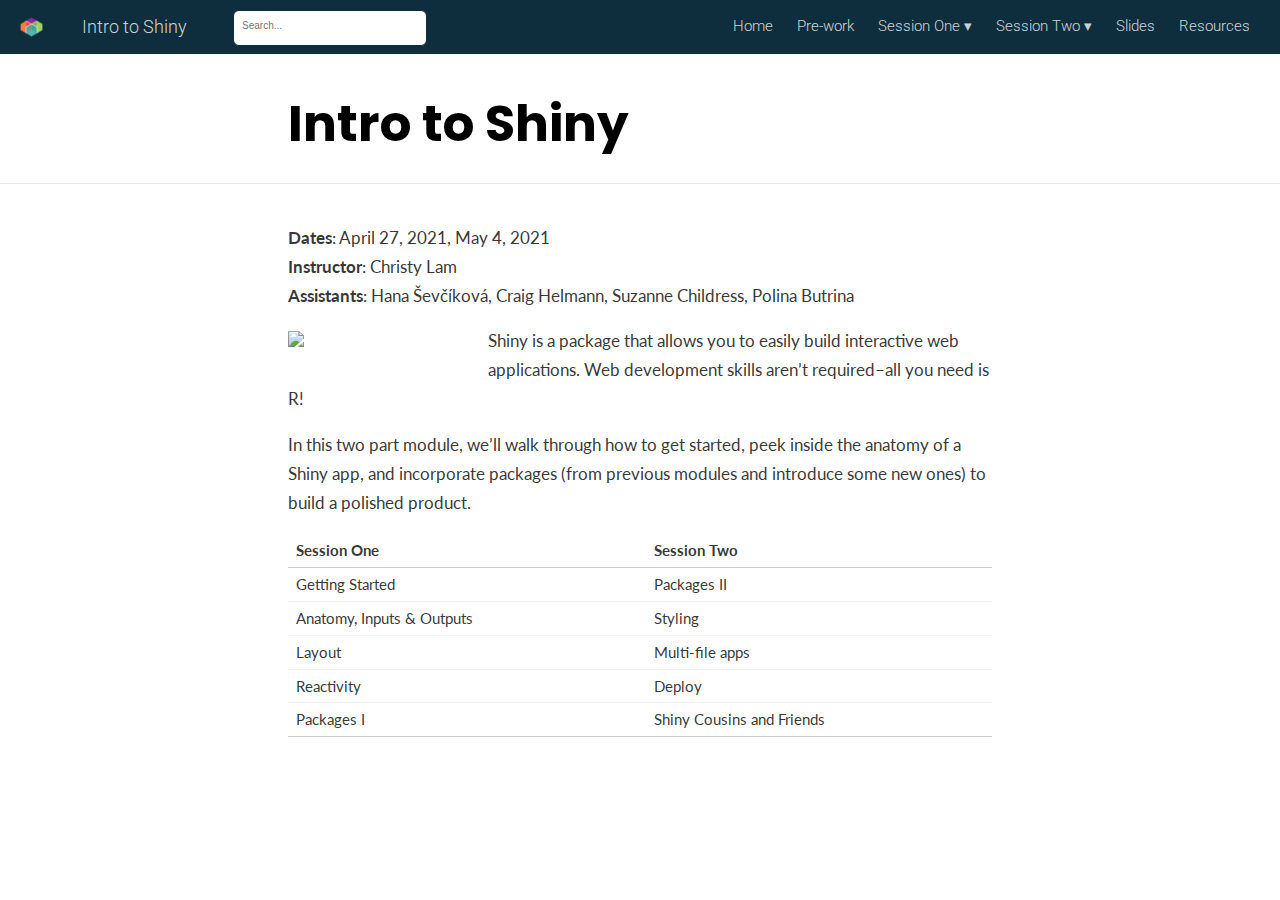
==== docs/index.html @ 7dcce90d "added multi file to navbar options" ====
<!DOCTYPE html>

<html xmlns="http://www.w3.org/1999/xhtml" lang="" xml:lang="">

<head>
  <meta charset="utf-8"/>
  <meta name="viewport" content="width=device-width, initial-scale=1"/>
  <meta http-equiv="X-UA-Compatible" content="IE=Edge,chrome=1"/>
  <meta name="generator" content="distill" />

  <style type="text/css">
  /* Hide doc at startup (prevent jankiness while JS renders/transforms) */
  body {
    visibility: hidden;
  }
  </style>

 <!--radix_placeholder_import_source-->
 <!--/radix_placeholder_import_source-->

<style type="text/css">code{white-space: pre;}</style>
<style type="text/css" data-origin="pandoc">
pre > code.sourceCode { white-space: pre; position: relative; }
pre > code.sourceCode > span { display: inline-block; line-height: 1.25; }
pre > code.sourceCode > span:empty { height: 1.2em; }
code.sourceCode > span { color: inherit; text-decoration: inherit; }
div.sourceCode { margin: 1em 0; }
pre.sourceCode { margin: 0; }
@media screen {
div.sourceCode { overflow: auto; }
}
@media print {
pre > code.sourceCode { white-space: pre-wrap; }
pre > code.sourceCode > span { text-indent: -5em; padding-left: 5em; }
}
pre.numberSource code
  { counter-reset: source-line 0; }
pre.numberSource code > span
  { position: relative; left: -4em; counter-increment: source-line; }
pre.numberSource code > span > a:first-child::before
  { content: counter(source-line);
    position: relative; left: -1em; text-align: right; vertical-align: baseline;
    border: none; display: inline-block;
    -webkit-touch-callout: none; -webkit-user-select: none;
    -khtml-user-select: none; -moz-user-select: none;
    -ms-user-select: none; user-select: none;
    padding: 0 4px; width: 4em;
    color: #aaaaaa;
  }
pre.numberSource { margin-left: 3em; border-left: 1px solid #aaaaaa;  padding-left: 4px; }
div.sourceCode
  {  background-color: #f8f8f8; }
@media screen {
pre > code.sourceCode > span > a:first-child::before { text-decoration: underline; }
}
code span.al { color: #ef2929; } /* Alert */
code span.an { color: #8f5902; font-weight: bold; font-style: italic; } /* Annotation */
code span.at { color: #c4a000; } /* Attribute */
code span.bn { color: #0000cf; } /* BaseN */
code span.cf { color: #204a87; font-weight: bold; } /* ControlFlow */
code span.ch { color: #4e9a06; } /* Char */
code span.cn { color: #000000; } /* Constant */
code span.co { color: #8f5902; font-style: italic; } /* Comment */
code span.cv { color: #8f5902; font-weight: bold; font-style: italic; } /* CommentVar */
code span.do { color: #8f5902; font-weight: bold; font-style: italic; } /* Documentation */
code span.dt { color: #204a87; } /* DataType */
code span.dv { color: #0000cf; } /* DecVal */
code span.er { color: #a40000; font-weight: bold; } /* Error */
code span.ex { } /* Extension */
code span.fl { color: #0000cf; } /* Float */
code span.fu { color: #000000; } /* Function */
code span.im { } /* Import */
code span.in { color: #8f5902; font-weight: bold; font-style: italic; } /* Information */
code span.kw { color: #204a87; font-weight: bold; } /* Keyword */
code span.op { color: #ce5c00; font-weight: bold; } /* Operator */
code span.ot { color: #8f5902; } /* Other */
code span.pp { color: #8f5902; font-style: italic; } /* Preprocessor */
code span.sc { color: #000000; } /* SpecialChar */
code span.ss { color: #4e9a06; } /* SpecialString */
code span.st { color: #4e9a06; } /* String */
code span.va { color: #000000; } /* Variable */
code span.vs { color: #4e9a06; } /* VerbatimString */
code span.wa { color: #8f5902; font-weight: bold; font-style: italic; } /* Warning */
</style>

  <!--radix_placeholder_meta_tags-->
  <title>Intro to Shiny</title>


  <link rel="icon" type="image/vnd.microsoft.icon" href="images/favicon.ico"/>


  <!--  https://developers.facebook.com/docs/sharing/webmasters#markup -->
  <meta property="og:title" content="Intro to Shiny"/>
  <meta property="og:type" content="article"/>
  <meta property="og:locale" content="en_US"/>
  <meta property="og:site_name" content="Intro to Shiny"/>

  <!--  https://dev.twitter.com/cards/types/summary -->
  <meta property="twitter:card" content="summary"/>
  <meta property="twitter:title" content="Intro to Shiny"/>

  <!--/radix_placeholder_meta_tags-->
  <!--radix_placeholder_rmarkdown_metadata-->

  <script type="text/json" id="radix-rmarkdown-metadata">
  {"type":"list","attributes":{"names":{"type":"character","attributes":{},"value":["title","output","site"]}},"value":[{"type":"character","attributes":{},"value":["Intro to Shiny"]},{"type":"list","attributes":{"names":{"type":"character","attributes":{},"value":["distill::distill_article"]}},"value":[{"type":"list","attributes":{"names":{"type":"character","attributes":{},"value":["toc"]}},"value":[{"type":"logical","attributes":{},"value":[true]}]}]},{"type":"character","attributes":{},"value":["distill::distill_website"]}]}
  </script>
  <!--/radix_placeholder_rmarkdown_metadata-->
  <!--radix_placeholder_navigation_in_header-->
  <meta name="distill:offset" content=""/>

  <script type="application/javascript">

    window.headroom_prevent_pin = false;

    window.document.addEventListener("DOMContentLoaded", function (event) {

      // initialize headroom for banner
      var header = $('header').get(0);
      var headerHeight = header.offsetHeight;
      var headroom = new Headroom(header, {
        tolerance: 5,
        onPin : function() {
          if (window.headroom_prevent_pin) {
            window.headroom_prevent_pin = false;
            headroom.unpin();
          }
        }
      });
      headroom.init();
      if(window.location.hash)
        headroom.unpin();
      $(header).addClass('headroom--transition');

      // offset scroll location for banner on hash change
      // (see: https://github.com/WickyNilliams/headroom.js/issues/38)
      window.addEventListener("hashchange", function(event) {
        window.scrollTo(0, window.pageYOffset - (headerHeight + 25));
      });

      // responsive menu
      $('.distill-site-header').each(function(i, val) {
        var topnav = $(this);
        var toggle = topnav.find('.nav-toggle');
        toggle.on('click', function() {
          topnav.toggleClass('responsive');
        });
      });

      // nav dropdowns
      $('.nav-dropbtn').click(function(e) {
        $(this).next('.nav-dropdown-content').toggleClass('nav-dropdown-active');
        $(this).parent().siblings('.nav-dropdown')
           .children('.nav-dropdown-content').removeClass('nav-dropdown-active');
      });
      $("body").click(function(e){
        $('.nav-dropdown-content').removeClass('nav-dropdown-active');
      });
      $(".nav-dropdown").click(function(e){
        e.stopPropagation();
      });
    });
  </script>

  <style type="text/css">

  /* Theme (user-documented overrideables for nav appearance) */

  .distill-site-nav {
    color: rgba(255, 255, 255, 0.8);
    background-color: #0F2E3D;
    font-size: 15px;
    font-weight: 300;
  }

  .distill-site-nav a {
    color: inherit;
    text-decoration: none;
  }

  .distill-site-nav a:hover {
    color: white;
  }

  @media print {
    .distill-site-nav {
      display: none;
    }
  }

  .distill-site-header {

  }

  .distill-site-footer {

  }


  /* Site Header */

  .distill-site-header {
    width: 100%;
    box-sizing: border-box;
    z-index: 3;
  }

  .distill-site-header .nav-left {
    display: inline-block;
    margin-left: 8px;
  }

  @media screen and (max-width: 768px) {
    .distill-site-header .nav-left {
      margin-left: 0;
    }
  }


  .distill-site-header .nav-right {
    float: right;
    margin-right: 8px;
  }

  .distill-site-header a,
  .distill-site-header .title {
    display: inline-block;
    text-align: center;
    padding: 14px 10px 14px 10px;
  }

  .distill-site-header .title {
    font-size: 18px;
    min-width: 150px;
  }

  .distill-site-header .logo {
    padding: 0;
  }

  .distill-site-header .logo img {
    display: none;
    max-height: 20px;
    width: auto;
    margin-bottom: -4px;
  }

  .distill-site-header .nav-image img {
    max-height: 18px;
    width: auto;
    display: inline-block;
    margin-bottom: -3px;
  }



  @media screen and (min-width: 1000px) {
    .distill-site-header .logo img {
      display: inline-block;
    }
    .distill-site-header .nav-left {
      margin-left: 20px;
    }
    .distill-site-header .nav-right {
      margin-right: 20px;
    }
    .distill-site-header .title {
      padding-left: 12px;
    }
  }


  .distill-site-header .nav-toggle {
    display: none;
  }

  .nav-dropdown {
    display: inline-block;
    position: relative;
  }

  .nav-dropdown .nav-dropbtn {
    border: none;
    outline: none;
    color: rgba(255, 255, 255, 0.8);
    padding: 16px 10px;
    background-color: transparent;
    font-family: inherit;
    font-size: inherit;
    font-weight: inherit;
    margin: 0;
    margin-top: 1px;
    z-index: 2;
  }

  .nav-dropdown-content {
    display: none;
    position: absolute;
    background-color: white;
    min-width: 200px;
    border: 1px solid rgba(0,0,0,0.15);
    border-radius: 4px;
    box-shadow: 0px 8px 16px 0px rgba(0,0,0,0.1);
    z-index: 1;
    margin-top: 2px;
    white-space: nowrap;
    padding-top: 4px;
    padding-bottom: 4px;
  }

  .nav-dropdown-content hr {
    margin-top: 4px;
    margin-bottom: 4px;
    border: none;
    border-bottom: 1px solid rgba(0, 0, 0, 0.1);
  }

  .nav-dropdown-active {
    display: block;
  }

  .nav-dropdown-content a, .nav-dropdown-content .nav-dropdown-header {
    color: black;
    padding: 6px 24px;
    text-decoration: none;
    display: block;
    text-align: left;
  }

  .nav-dropdown-content .nav-dropdown-header {
    display: block;
    padding: 5px 24px;
    padding-bottom: 0;
    text-transform: uppercase;
    font-size: 14px;
    color: #999999;
    white-space: nowrap;
  }

  .nav-dropdown:hover .nav-dropbtn {
    color: white;
  }

  .nav-dropdown-content a:hover {
    background-color: #ddd;
    color: black;
  }

  .nav-right .nav-dropdown-content {
    margin-left: -45%;
    right: 0;
  }

  @media screen and (max-width: 768px) {
    .distill-site-header a, .distill-site-header .nav-dropdown  {display: none;}
    .distill-site-header a.nav-toggle {
      float: right;
      display: block;
    }
    .distill-site-header .title {
      margin-left: 0;
    }
    .distill-site-header .nav-right {
      margin-right: 0;
    }
    .distill-site-header {
      overflow: hidden;
    }
    .nav-right .nav-dropdown-content {
      margin-left: 0;
    }
  }


  @media screen and (max-width: 768px) {
    .distill-site-header.responsive {position: relative; min-height: 500px; }
    .distill-site-header.responsive a.nav-toggle {
      position: absolute;
      right: 0;
      top: 0;
    }
    .distill-site-header.responsive a,
    .distill-site-header.responsive .nav-dropdown {
      display: block;
      text-align: left;
    }
    .distill-site-header.responsive .nav-left,
    .distill-site-header.responsive .nav-right {
      width: 100%;
    }
    .distill-site-header.responsive .nav-dropdown {float: none;}
    .distill-site-header.responsive .nav-dropdown-content {position: relative;}
    .distill-site-header.responsive .nav-dropdown .nav-dropbtn {
      display: block;
      width: 100%;
      text-align: left;
    }
  }

  /* Site Footer */

  .distill-site-footer {
    width: 100%;
    overflow: hidden;
    box-sizing: border-box;
    z-index: 3;
    margin-top: 30px;
    padding-top: 30px;
    padding-bottom: 30px;
    text-align: center;
  }

  /* Headroom */

  d-title {
    padding-top: 6rem;
  }

  @media print {
    d-title {
      padding-top: 4rem;
    }
  }

  .headroom {
    z-index: 1000;
    position: fixed;
    top: 0;
    left: 0;
    right: 0;
  }

  .headroom--transition {
    transition: all .4s ease-in-out;
  }

  .headroom--unpinned {
    top: -100px;
  }

  .headroom--pinned {
    top: 0;
  }

  /* adjust viewport for navbar height */
  /* helps vertically center bootstrap (non-distill) content */
  .min-vh-100 {
    min-height: calc(100vh - 100px) !important;
  }

  </style>

  <script src="site_libs/jquery-1.11.3/jquery.min.js"></script>
  <link href="site_libs/font-awesome-5.1.0/css/all.css" rel="stylesheet"/>
  <link href="site_libs/font-awesome-5.1.0/css/v4-shims.css" rel="stylesheet"/>
  <script src="site_libs/headroom-0.9.4/headroom.min.js"></script>
  <script src="site_libs/autocomplete-0.37.1/autocomplete.min.js"></script>
  <script src="site_libs/fuse-6.4.1/fuse.min.js"></script>

  <script type="application/javascript">

  function getMeta(metaName) {
    var metas = document.getElementsByTagName('meta');
    for (let i = 0; i < metas.length; i++) {
      if (metas[i].getAttribute('name') === metaName) {
        return metas[i].getAttribute('content');
      }
    }
    return '';
  }

  function offsetURL(url) {
    var offset = getMeta('distill:offset');
    return offset ? offset + '/' + url : url;
  }

  function createFuseIndex() {

    // create fuse index
    var options = {
      keys: [
        { name: 'title', weight: 20 },
        { name: 'categories', weight: 15 },
        { name: 'description', weight: 10 },
        { name: 'contents', weight: 5 },
      ],
      ignoreLocation: true,
      threshold: 0
    };
    var fuse = new window.Fuse([], options);

    // fetch the main search.json
    return fetch(offsetURL('search.json'))
      .then(function(response) {
        if (response.status == 200) {
          return response.json().then(function(json) {
            // index main articles
            json.articles.forEach(function(article) {
              fuse.add(article);
            });
            // download collections and index their articles
            return Promise.all(json.collections.map(function(collection) {
              return fetch(offsetURL(collection)).then(function(response) {
                if (response.status === 200) {
                  return response.json().then(function(articles) {
                    articles.forEach(function(article) {
                      fuse.add(article);
                    });
                  })
                } else {
                  return Promise.reject(
                    new Error('Unexpected status from search index request: ' +
                              response.status)
                  );
                }
              });
            })).then(function() {
              return fuse;
            });
          });

        } else {
          return Promise.reject(
            new Error('Unexpected status from search index request: ' +
                        response.status)
          );
        }
      });
  }

  window.document.addEventListener("DOMContentLoaded", function (event) {

    // get search element (bail if we don't have one)
    var searchEl = window.document.getElementById('distill-search');
    if (!searchEl)
      return;

    createFuseIndex()
      .then(function(fuse) {

        // make search box visible
        searchEl.classList.remove('hidden');

        // initialize autocomplete
        var options = {
          autoselect: true,
          hint: false,
          minLength: 2,
        };
        window.autocomplete(searchEl, options, [{
          source: function(query, callback) {
            const searchOptions = {
              isCaseSensitive: false,
              shouldSort: true,
              minMatchCharLength: 2,
              limit: 10,
            };
            var results = fuse.search(query, searchOptions);
            callback(results
              .map(function(result) { return result.item; })
            );
          },
          templates: {
            suggestion: function(suggestion) {
              var img = suggestion.preview && Object.keys(suggestion.preview).length > 0
                ? `<img src="${offsetURL(suggestion.preview)}"</img>`
                : '';
              var html = `
                <div class="search-item">
                  <h3>${suggestion.title}</h3>
                  <div class="search-item-description">
                    ${suggestion.description || ''}
                  </div>
                  <div class="search-item-preview">
                    ${img}
                  </div>
                </div>
              `;
              return html;
            }
          }
        }]).on('autocomplete:selected', function(event, suggestion) {
          window.location.href = offsetURL(suggestion.path);
        });
        // remove inline display style on autocompleter (we want to
        // manage responsive display via css)
        $('.algolia-autocomplete').css("display", "");
      })
      .catch(function(error) {
        console.log(error);
      });

  });

  </script>

  <style type="text/css">

  .nav-search {
    font-size: x-small;
  }

  /* Algolioa Autocomplete */

  .algolia-autocomplete {
    display: inline-block;
    margin-left: 10px;
    vertical-align: sub;
    background-color: white;
    color: black;
    padding: 6px;
    padding-top: 8px;
    padding-bottom: 0;
    border-radius: 6px;
    border: 1px #0F2E3D solid;
    width: 180px;
  }


  @media screen and (max-width: 768px) {
    .distill-site-nav .algolia-autocomplete {
      display: none;
      visibility: hidden;
    }
    .distill-site-nav.responsive .algolia-autocomplete {
      display: inline-block;
      visibility: visible;
    }
    .distill-site-nav.responsive .algolia-autocomplete .aa-dropdown-menu {
      margin-left: 0;
      width: 400px;
      max-height: 400px;
    }
  }

  .algolia-autocomplete .aa-input, .algolia-autocomplete .aa-hint {
    width: 90%;
    outline: none;
    border: none;
  }

  .algolia-autocomplete .aa-hint {
    color: #999;
  }
  .algolia-autocomplete .aa-dropdown-menu {
    width: 550px;
    max-height: 70vh;
    overflow-x: visible;
    overflow-y: scroll;
    padding: 5px;
    margin-top: 3px;
    margin-left: -150px;
    background-color: #fff;
    border-radius: 5px;
    border: 1px solid #999;
    border-top: none;
  }

  .algolia-autocomplete .aa-dropdown-menu .aa-suggestion {
    cursor: pointer;
    padding: 5px 4px;
    border-bottom: 1px solid #eee;
  }

  .algolia-autocomplete .aa-dropdown-menu .aa-suggestion:last-of-type {
    border-bottom: none;
    margin-bottom: 2px;
  }

  .algolia-autocomplete .aa-dropdown-menu .aa-suggestion .search-item {
    overflow: hidden;
    font-size: 0.8em;
    line-height: 1.4em;
  }

  .algolia-autocomplete .aa-dropdown-menu .aa-suggestion .search-item h3 {
    font-size: 1rem;
    margin-block-start: 0;
    margin-block-end: 5px;
  }

  .algolia-autocomplete .aa-dropdown-menu .aa-suggestion .search-item-description {
    display: inline-block;
    overflow: hidden;
    height: 2.8em;
    width: 80%;
    margin-right: 4%;
  }

  .algolia-autocomplete .aa-dropdown-menu .aa-suggestion .search-item-preview {
    display: inline-block;
    width: 15%;
  }

  .algolia-autocomplete .aa-dropdown-menu .aa-suggestion .search-item-preview img {
    height: 3em;
    width: auto;
    display: none;
  }

  .algolia-autocomplete .aa-dropdown-menu .aa-suggestion .search-item-preview img[src] {
    display: initial;
  }

  .algolia-autocomplete .aa-dropdown-menu .aa-suggestion.aa-cursor {
    background-color: #eee;
  }
  .algolia-autocomplete .aa-dropdown-menu .aa-suggestion em {
    font-weight: bold;
    font-style: normal;
  }

  </style>


  <!--/radix_placeholder_navigation_in_header-->
  <!--radix_placeholder_distill-->

  <style type="text/css">

  body {
    background-color: white;
  }

  .pandoc-table {
    width: 100%;
  }

  .pandoc-table>caption {
    margin-bottom: 10px;
  }

  .pandoc-table th:not([align]) {
    text-align: left;
  }

  .pagedtable-footer {
    font-size: 15px;
  }

  d-byline .byline {
    grid-template-columns: 2fr 2fr;
  }

  d-byline .byline h3 {
    margin-block-start: 1.5em;
  }

  d-byline .byline .authors-affiliations h3 {
    margin-block-start: 0.5em;
  }

  .authors-affiliations .orcid-id {
    width: 16px;
    height:16px;
    margin-left: 4px;
    margin-right: 4px;
    vertical-align: middle;
    padding-bottom: 2px;
  }

  d-title .dt-tags {
    margin-top: 1em;
    grid-column: text;
  }

  .dt-tags .dt-tag {
    text-decoration: none;
    display: inline-block;
    color: rgba(0,0,0,0.6);
    padding: 0em 0.4em;
    margin-right: 0.5em;
    margin-bottom: 0.4em;
    font-size: 70%;
    border: 1px solid rgba(0,0,0,0.2);
    border-radius: 3px;
    text-transform: uppercase;
    font-weight: 500;
  }

  d-article table.gt_table td,
  d-article table.gt_table th {
    border-bottom: none;
  }

  .html-widget {
    margin-bottom: 2.0em;
  }

  .l-screen-inset {
    padding-right: 16px;
  }

  .l-screen .caption {
    margin-left: 10px;
  }

  .shaded {
    background: rgb(247, 247, 247);
    padding-top: 20px;
    padding-bottom: 20px;
    border-top: 1px solid rgba(0, 0, 0, 0.1);
    border-bottom: 1px solid rgba(0, 0, 0, 0.1);
  }

  .shaded .html-widget {
    margin-bottom: 0;
    border: 1px solid rgba(0, 0, 0, 0.1);
  }

  .shaded .shaded-content {
    background: white;
  }

  .text-output {
    margin-top: 0;
    line-height: 1.5em;
  }

  .hidden {
    display: none !important;
  }

  d-article {
    padding-top: 2.5rem;
    padding-bottom: 30px;
  }

  d-appendix {
    padding-top: 30px;
  }

  d-article>p>img {
    width: 100%;
  }

  d-article h2 {
    margin: 1rem 0 1.5rem 0;
  }

  d-article h3 {
    margin-top: 1.5rem;
  }

  d-article iframe {
    border: 1px solid rgba(0, 0, 0, 0.1);
    margin-bottom: 2.0em;
    width: 100%;
  }

  /* Tweak code blocks */

  d-article div.sourceCode code,
  d-article pre code {
    font-family: Consolas, Monaco, 'Andale Mono', 'Ubuntu Mono', monospace;
  }

  d-article pre,
  d-article div.sourceCode,
  d-article div.sourceCode pre {
    overflow: auto;
  }

  d-article div.sourceCode {
    background-color: white;
  }

  d-article div.sourceCode pre {
    padding-left: 10px;
    font-size: 12px;
    border-left: 2px solid rgba(0,0,0,0.1);
  }

  d-article pre {
    font-size: 12px;
    color: black;
    background: none;
    margin-top: 0;
    text-align: left;
    white-space: pre;
    word-spacing: normal;
    word-break: normal;
    word-wrap: normal;
    line-height: 1.5;

    -moz-tab-size: 4;
    -o-tab-size: 4;
    tab-size: 4;

    -webkit-hyphens: none;
    -moz-hyphens: none;
    -ms-hyphens: none;
    hyphens: none;
  }

  d-article pre a {
    border-bottom: none;
  }

  d-article pre a:hover {
    border-bottom: none;
    text-decoration: underline;
  }

  d-article details {
    grid-column: text;
    margin-bottom: 0.8em;
  }

  @media(min-width: 768px) {

  d-article pre,
  d-article div.sourceCode,
  d-article div.sourceCode pre {
    overflow: visible !important;
  }

  d-article div.sourceCode pre {
    padding-left: 18px;
    font-size: 14px;
  }

  d-article pre {
    font-size: 14px;
  }

  }

  figure img.external {
    background: white;
    border: 1px solid rgba(0, 0, 0, 0.1);
    box-shadow: 0 1px 8px rgba(0, 0, 0, 0.1);
    padding: 18px;
    box-sizing: border-box;
  }

  /* CSS for d-contents */

  .d-contents {
    grid-column: text;
    color: rgba(0,0,0,0.8);
    font-size: 0.9em;
    padding-bottom: 1em;
    margin-bottom: 1em;
    padding-bottom: 0.5em;
    margin-bottom: 1em;
    padding-left: 0.25em;
    justify-self: start;
  }

  @media(min-width: 1000px) {
    .d-contents.d-contents-float {
      height: 0;
      grid-column-start: 1;
      grid-column-end: 4;
      justify-self: center;
      padding-right: 3em;
      padding-left: 2em;
    }
  }

  .d-contents nav h3 {
    font-size: 18px;
    margin-top: 0;
    margin-bottom: 1em;
  }

  .d-contents li {
    list-style-type: none
  }

  .d-contents nav > ul {
    padding-left: 0;
  }

  .d-contents ul {
    padding-left: 1em
  }

  .d-contents nav ul li {
    margin-top: 0.6em;
    margin-bottom: 0.2em;
  }

  .d-contents nav a {
    font-size: 13px;
    border-bottom: none;
    text-decoration: none
    color: rgba(0, 0, 0, 0.8);
  }

  .d-contents nav a:hover {
    text-decoration: underline solid rgba(0, 0, 0, 0.6)
  }

  .d-contents nav > ul > li > a {
    font-weight: 600;
  }

  .d-contents nav > ul > li > ul {
    font-weight: inherit;
  }

  .d-contents nav > ul > li > ul > li {
    margin-top: 0.2em;
  }


  .d-contents nav ul {
    margin-top: 0;
    margin-bottom: 0.25em;
  }

  .d-article-with-toc h2:nth-child(2) {
    margin-top: 0;
  }


  /* Figure */

  .figure {
    position: relative;
    margin-bottom: 2.5em;
    margin-top: 1.5em;
  }

  .figure img {
    width: 100%;
  }

  .figure .caption {
    color: rgba(0, 0, 0, 0.6);
    font-size: 12px;
    line-height: 1.5em;
  }

  .figure img.external {
    background: white;
    border: 1px solid rgba(0, 0, 0, 0.1);
    box-shadow: 0 1px 8px rgba(0, 0, 0, 0.1);
    padding: 18px;
    box-sizing: border-box;
  }

  .figure .caption a {
    color: rgba(0, 0, 0, 0.6);
  }

  .figure .caption b,
  .figure .caption strong, {
    font-weight: 600;
    color: rgba(0, 0, 0, 1.0);
  }

  /* Citations */

  d-article .citation {
    color: inherit;
    cursor: inherit;
  }

  div.hanging-indent{
    margin-left: 1em; text-indent: -1em;
  }

  /* Citation hover box */

  .tippy-box[data-theme~=light-border] {
    background-color: rgba(250, 250, 250, 0.95);
  }

  .tippy-content > p {
    margin-bottom: 0;
    padding: 2px;
  }


  /* Tweak 1000px media break to show more text */

  @media(min-width: 1000px) {
    .base-grid,
    distill-header,
    d-title,
    d-abstract,
    d-article,
    d-appendix,
    distill-appendix,
    d-byline,
    d-footnote-list,
    d-citation-list,
    distill-footer {
      grid-template-columns: [screen-start] 1fr [page-start kicker-start] 80px [middle-start] 50px [text-start kicker-end] 65px 65px 65px 65px 65px 65px 65px 65px [text-end gutter-start] 65px [middle-end] 65px [page-end gutter-end] 1fr [screen-end];
      grid-column-gap: 16px;
    }

    .grid {
      grid-column-gap: 16px;
    }

    d-article {
      font-size: 1.06rem;
      line-height: 1.7em;
    }
    figure .caption, .figure .caption, figure figcaption {
      font-size: 13px;
    }
  }

  @media(min-width: 1180px) {
    .base-grid,
    distill-header,
    d-title,
    d-abstract,
    d-article,
    d-appendix,
    distill-appendix,
    d-byline,
    d-footnote-list,
    d-citation-list,
    distill-footer {
      grid-template-columns: [screen-start] 1fr [page-start kicker-start] 60px [middle-start] 60px [text-start kicker-end] 60px 60px 60px 60px 60px 60px 60px 60px [text-end gutter-start] 60px [middle-end] 60px [page-end gutter-end] 1fr [screen-end];
      grid-column-gap: 32px;
    }

    .grid {
      grid-column-gap: 32px;
    }
  }


  /* Get the citation styles for the appendix (not auto-injected on render since
     we do our own rendering of the citation appendix) */

  d-appendix .citation-appendix,
  .d-appendix .citation-appendix {
    font-size: 11px;
    line-height: 15px;
    border-left: 1px solid rgba(0, 0, 0, 0.1);
    padding-left: 18px;
    border: 1px solid rgba(0,0,0,0.1);
    background: rgba(0, 0, 0, 0.02);
    padding: 10px 18px;
    border-radius: 3px;
    color: rgba(150, 150, 150, 1);
    overflow: hidden;
    margin-top: -12px;
    white-space: pre-wrap;
    word-wrap: break-word;
  }

  /* Include appendix styles here so they can be overridden */

  d-appendix {
    contain: layout style;
    font-size: 0.8em;
    line-height: 1.7em;
    margin-top: 60px;
    margin-bottom: 0;
    border-top: 1px solid rgba(0, 0, 0, 0.1);
    color: rgba(0,0,0,0.5);
    padding-top: 60px;
    padding-bottom: 48px;
  }

  d-appendix h3 {
    grid-column: page-start / text-start;
    font-size: 15px;
    font-weight: 500;
    margin-top: 1em;
    margin-bottom: 0;
    color: rgba(0,0,0,0.65);
  }

  d-appendix h3 + * {
    margin-top: 1em;
  }

  d-appendix ol {
    padding: 0 0 0 15px;
  }

  @media (min-width: 768px) {
    d-appendix ol {
      padding: 0 0 0 30px;
      margin-left: -30px;
    }
  }

  d-appendix li {
    margin-bottom: 1em;
  }

  d-appendix a {
    color: rgba(0, 0, 0, 0.6);
  }

  d-appendix > * {
    grid-column: text;
  }

  d-appendix > d-footnote-list,
  d-appendix > d-citation-list,
  d-appendix > distill-appendix {
    grid-column: screen;
  }

  /* Include footnote styles here so they can be overridden */

  d-footnote-list {
    contain: layout style;
  }

  d-footnote-list > * {
    grid-column: text;
  }

  d-footnote-list a.footnote-backlink {
    color: rgba(0,0,0,0.3);
    padding-left: 0.5em;
  }



  /* Anchor.js */

  .anchorjs-link {
    /*transition: all .25s linear; */
    text-decoration: none;
    border-bottom: none;
  }
  *:hover > .anchorjs-link {
    margin-left: -1.125em !important;
    text-decoration: none;
    border-bottom: none;
  }

  /* Social footer */

  .social_footer {
    margin-top: 30px;
    margin-bottom: 0;
    color: rgba(0,0,0,0.67);
  }

  .disqus-comments {
    margin-right: 30px;
  }

  .disqus-comment-count {
    border-bottom: 1px solid rgba(0, 0, 0, 0.4);
    cursor: pointer;
  }

  #disqus_thread {
    margin-top: 30px;
  }

  .article-sharing a {
    border-bottom: none;
    margin-right: 8px;
  }

  .article-sharing a:hover {
    border-bottom: none;
  }

  .sidebar-section.subscribe {
    font-size: 12px;
    line-height: 1.6em;
  }

  .subscribe p {
    margin-bottom: 0.5em;
  }


  .article-footer .subscribe {
    font-size: 15px;
    margin-top: 45px;
  }


  .sidebar-section.custom {
    font-size: 12px;
    line-height: 1.6em;
  }

  .custom p {
    margin-bottom: 0.5em;
  }

  /* Styles for listing layout (hide title) */
  .layout-listing d-title, .layout-listing .d-title {
    display: none;
  }

  /* Styles for posts lists (not auto-injected) */


  .posts-with-sidebar {
    padding-left: 45px;
    padding-right: 45px;
  }

  .posts-list .description h2,
  .posts-list .description p {
    font-family: -apple-system, BlinkMacSystemFont, "Segoe UI", Roboto, Oxygen, Ubuntu, Cantarell, "Fira Sans", "Droid Sans", "Helvetica Neue", Arial, sans-serif;
  }

  .posts-list .description h2 {
    font-weight: 700;
    border-bottom: none;
    padding-bottom: 0;
  }

  .posts-list h2.post-tag {
    border-bottom: 1px solid rgba(0, 0, 0, 0.2);
    padding-bottom: 12px;
  }
  .posts-list {
    margin-top: 60px;
    margin-bottom: 24px;
  }

  .posts-list .post-preview {
    text-decoration: none;
    overflow: hidden;
    display: block;
    border-bottom: 1px solid rgba(0, 0, 0, 0.1);
    padding: 24px 0;
  }

  .post-preview-last {
    border-bottom: none !important;
  }

  .posts-list .posts-list-caption {
    grid-column: screen;
    font-weight: 400;
  }

  .posts-list .post-preview h2 {
    margin: 0 0 6px 0;
    line-height: 1.2em;
    font-style: normal;
    font-size: 24px;
  }

  .posts-list .post-preview p {
    margin: 0 0 12px 0;
    line-height: 1.4em;
    font-size: 16px;
  }

  .posts-list .post-preview .thumbnail {
    box-sizing: border-box;
    margin-bottom: 24px;
    position: relative;
    max-width: 500px;
  }
  .posts-list .post-preview img {
    width: 100%;
    display: block;
  }

  .posts-list .metadata {
    font-size: 12px;
    line-height: 1.4em;
    margin-bottom: 18px;
  }

  .posts-list .metadata > * {
    display: inline-block;
  }

  .posts-list .metadata .publishedDate {
    margin-right: 2em;
  }

  .posts-list .metadata .dt-authors {
    display: block;
    margin-top: 0.3em;
    margin-right: 2em;
  }

  .posts-list .dt-tags {
    display: block;
    line-height: 1em;
  }

  .posts-list .dt-tags .dt-tag {
    display: inline-block;
    color: rgba(0,0,0,0.6);
    padding: 0.3em 0.4em;
    margin-right: 0.2em;
    margin-bottom: 0.4em;
    font-size: 60%;
    border: 1px solid rgba(0,0,0,0.2);
    border-radius: 3px;
    text-transform: uppercase;
    font-weight: 500;
  }

  .posts-list img {
    opacity: 1;
  }

  .posts-list img[data-src] {
    opacity: 0;
  }

  .posts-more {
    clear: both;
  }


  .posts-sidebar {
    font-size: 16px;
  }

  .posts-sidebar h3 {
    font-size: 16px;
    margin-top: 0;
    margin-bottom: 0.5em;
    font-weight: 400;
    text-transform: uppercase;
  }

  .sidebar-section {
    margin-bottom: 30px;
  }

  .categories ul {
    list-style-type: none;
    margin: 0;
    padding: 0;
  }

  .categories li {
    color: rgba(0, 0, 0, 0.8);
    margin-bottom: 0;
  }

  .categories li>a {
    border-bottom: none;
  }

  .categories li>a:hover {
    border-bottom: 1px solid rgba(0, 0, 0, 0.4);
  }

  .categories .active {
    font-weight: 600;
  }

  .categories .category-count {
    color: rgba(0, 0, 0, 0.4);
  }


  @media(min-width: 768px) {
    .posts-list .post-preview h2 {
      font-size: 26px;
    }
    .posts-list .post-preview .thumbnail {
      float: right;
      width: 30%;
      margin-bottom: 0;
    }
    .posts-list .post-preview .description {
      float: left;
      width: 45%;
    }
    .posts-list .post-preview .metadata {
      float: left;
      width: 20%;
      margin-top: 8px;
    }
    .posts-list .post-preview p {
      margin: 0 0 12px 0;
      line-height: 1.5em;
      font-size: 16px;
    }
    .posts-with-sidebar .posts-list {
      float: left;
      width: 75%;
    }
    .posts-with-sidebar .posts-sidebar {
      float: right;
      width: 20%;
      margin-top: 60px;
      padding-top: 24px;
      padding-bottom: 24px;
    }
  }


  /* Improve display for browsers without grid (IE/Edge <= 15) */

  .downlevel {
    line-height: 1.6em;
    font-family: -apple-system, BlinkMacSystemFont, "Segoe UI", Roboto, Oxygen, Ubuntu, Cantarell, "Fira Sans", "Droid Sans", "Helvetica Neue", Arial, sans-serif;
    margin: 0;
  }

  .downlevel .d-title {
    padding-top: 6rem;
    padding-bottom: 1.5rem;
  }

  .downlevel .d-title h1 {
    font-size: 50px;
    font-weight: 700;
    line-height: 1.1em;
    margin: 0 0 0.5rem;
  }

  .downlevel .d-title p {
    font-weight: 300;
    font-size: 1.2rem;
    line-height: 1.55em;
    margin-top: 0;
  }

  .downlevel .d-byline {
    padding-top: 0.8em;
    padding-bottom: 0.8em;
    font-size: 0.8rem;
    line-height: 1.8em;
  }

  .downlevel .section-separator {
    border: none;
    border-top: 1px solid rgba(0, 0, 0, 0.1);
  }

  .downlevel .d-article {
    font-size: 1.06rem;
    line-height: 1.7em;
    padding-top: 1rem;
    padding-bottom: 2rem;
  }


  .downlevel .d-appendix {
    padding-left: 0;
    padding-right: 0;
    max-width: none;
    font-size: 0.8em;
    line-height: 1.7em;
    margin-bottom: 0;
    color: rgba(0,0,0,0.5);
    padding-top: 40px;
    padding-bottom: 48px;
  }

  .downlevel .footnotes ol {
    padding-left: 13px;
  }

  .downlevel .base-grid,
  .downlevel .distill-header,
  .downlevel .d-title,
  .downlevel .d-abstract,
  .downlevel .d-article,
  .downlevel .d-appendix,
  .downlevel .distill-appendix,
  .downlevel .d-byline,
  .downlevel .d-footnote-list,
  .downlevel .d-citation-list,
  .downlevel .distill-footer,
  .downlevel .appendix-bottom,
  .downlevel .posts-container {
    padding-left: 40px;
    padding-right: 40px;
  }

  @media(min-width: 768px) {
    .downlevel .base-grid,
    .downlevel .distill-header,
    .downlevel .d-title,
    .downlevel .d-abstract,
    .downlevel .d-article,
    .downlevel .d-appendix,
    .downlevel .distill-appendix,
    .downlevel .d-byline,
    .downlevel .d-footnote-list,
    .downlevel .d-citation-list,
    .downlevel .distill-footer,
    .downlevel .appendix-bottom,
    .downlevel .posts-container {
    padding-left: 150px;
    padding-right: 150px;
    max-width: 900px;
  }
  }

  .downlevel pre code {
    display: block;
    border-left: 2px solid rgba(0, 0, 0, .1);
    padding: 0 0 0 20px;
    font-size: 14px;
  }

  .downlevel code, .downlevel pre {
    color: black;
    background: none;
    font-family: Consolas, Monaco, 'Andale Mono', 'Ubuntu Mono', monospace;
    text-align: left;
    white-space: pre;
    word-spacing: normal;
    word-break: normal;
    word-wrap: normal;
    line-height: 1.5;

    -moz-tab-size: 4;
    -o-tab-size: 4;
    tab-size: 4;

    -webkit-hyphens: none;
    -moz-hyphens: none;
    -ms-hyphens: none;
    hyphens: none;
  }

  .downlevel .posts-list .post-preview {
    color: inherit;
  }



  </style>

  <script type="application/javascript">

  function is_downlevel_browser() {
    if (bowser.isUnsupportedBrowser({ msie: "12", msedge: "16"},
                                   window.navigator.userAgent)) {
      return true;
    } else {
      return window.load_distill_framework === undefined;
    }
  }

  // show body when load is complete
  function on_load_complete() {

    // add anchors
    if (window.anchors) {
      window.anchors.options.placement = 'left';
      window.anchors.add('d-article > h2, d-article > h3, d-article > h4, d-article > h5');
    }


    // set body to visible
    document.body.style.visibility = 'visible';

    // force redraw for leaflet widgets
    if (window.HTMLWidgets) {
      var maps = window.HTMLWidgets.findAll(".leaflet");
      $.each(maps, function(i, el) {
        var map = this.getMap();
        map.invalidateSize();
        map.eachLayer(function(layer) {
          if (layer instanceof L.TileLayer)
            layer.redraw();
        });
      });
    }

    // trigger 'shown' so htmlwidgets resize
    $('d-article').trigger('shown');
  }

  function init_distill() {

    init_common();

    // create front matter
    var front_matter = $('<d-front-matter></d-front-matter>');
    $('#distill-front-matter').wrap(front_matter);

    // create d-title
    $('.d-title').changeElementType('d-title');

    // create d-byline
    var byline = $('<d-byline></d-byline>');
    $('.d-byline').replaceWith(byline);

    // create d-article
    var article = $('<d-article></d-article>');
    $('.d-article').wrap(article).children().unwrap();

    // move posts container into article
    $('.posts-container').appendTo($('d-article'));

    // create d-appendix
    $('.d-appendix').changeElementType('d-appendix');

    // flag indicating that we have appendix items
    var appendix = $('.appendix-bottom').children('h3').length > 0;

    // replace footnotes with <d-footnote>
    $('.footnote-ref').each(function(i, val) {
      appendix = true;
      var href = $(this).attr('href');
      var id = href.replace('#', '');
      var fn = $('#' + id);
      var fn_p = $('#' + id + '>p');
      fn_p.find('.footnote-back').remove();
      var text = fn_p.html();
      var dtfn = $('<d-footnote></d-footnote>');
      dtfn.html(text);
      $(this).replaceWith(dtfn);
    });
    // remove footnotes
    $('.footnotes').remove();

    // move refs into #references-listing
    $('#references-listing').replaceWith($('#refs'));

    $('h1.appendix, h2.appendix').each(function(i, val) {
      $(this).changeElementType('h3');
    });
    $('h3.appendix').each(function(i, val) {
      var id = $(this).attr('id');
      $('.d-contents a[href="#' + id + '"]').parent().remove();
      appendix = true;
      $(this).nextUntil($('h1, h2, h3')).addBack().appendTo($('d-appendix'));
    });

    // show d-appendix if we have appendix content
    $("d-appendix").css('display', appendix ? 'grid' : 'none');

    // localize layout chunks to just output
    $('.layout-chunk').each(function(i, val) {

      // capture layout
      var layout = $(this).attr('data-layout');

      // apply layout to markdown level block elements
      var elements = $(this).children().not('details, div.sourceCode, pre, script');
      elements.each(function(i, el) {
        var layout_div = $('<div class="' + layout + '"></div>');
        if (layout_div.hasClass('shaded')) {
          var shaded_content = $('<div class="shaded-content"></div>');
          $(this).wrap(shaded_content);
          $(this).parent().wrap(layout_div);
        } else {
          $(this).wrap(layout_div);
        }
      });


      // unwrap the layout-chunk div
      $(this).children().unwrap();
    });

    // remove code block used to force  highlighting css
    $('.distill-force-highlighting-css').parent().remove();

    // remove empty line numbers inserted by pandoc when using a
    // custom syntax highlighting theme
    $('code.sourceCode a:empty').remove();

    // load distill framework
    load_distill_framework();

    // wait for window.distillRunlevel == 4 to do post processing
    function distill_post_process() {

      if (!window.distillRunlevel || window.distillRunlevel < 4)
        return;

      // hide author/affiliations entirely if we have no authors
      var front_matter = JSON.parse($("#distill-front-matter").html());
      var have_authors = front_matter.authors && front_matter.authors.length > 0;
      if (!have_authors)
        $('d-byline').addClass('hidden');

      // article with toc class
      $('.d-contents').parent().addClass('d-article-with-toc');

      // strip links that point to #
      $('.authors-affiliations').find('a[href="#"]').removeAttr('href');

      // add orcid ids
      $('.authors-affiliations').find('.author').each(function(i, el) {
        var orcid_id = front_matter.authors[i].orcidID;
        if (orcid_id) {
          var a = $('<a></a>');
          a.attr('href', 'https://orcid.org/' + orcid_id);
          var img = $('<img></img>');
          img.addClass('orcid-id');
          img.attr('alt', 'ORCID ID');
          img.attr('src','[data-uri]');
          a.append(img);
          $(this).append(a);
        }
      });

      // hide elements of author/affiliations grid that have no value
      function hide_byline_column(caption) {
        $('d-byline').find('h3:contains("' + caption + '")').parent().css('visibility', 'hidden');
      }

      // affiliations
      var have_affiliations = false;
      for (var i = 0; i<front_matter.authors.length; ++i) {
        var author = front_matter.authors[i];
        if (author.affiliation !== "&nbsp;") {
          have_affiliations = true;
          break;
        }
      }
      if (!have_affiliations)
        $('d-byline').find('h3:contains("Affiliations")').css('visibility', 'hidden');

      // published date
      if (!front_matter.publishedDate)
        hide_byline_column("Published");

      // document object identifier
      var doi = $('d-byline').find('h3:contains("DOI")');
      var doi_p = doi.next().empty();
      if (!front_matter.doi) {
        // if we have a citation and valid citationText then link to that
        if ($('#citation').length > 0 && front_matter.citationText) {
          doi.html('Citation');
          $('<a href="#citation"></a>')
            .text(front_matter.citationText)
            .appendTo(doi_p);
        } else {
          hide_byline_column("DOI");
        }
      } else {
        $('<a></a>')
           .attr('href', "https://doi.org/" + front_matter.doi)
           .html(front_matter.doi)
           .appendTo(doi_p);
      }

       // change plural form of authors/affiliations
      if (front_matter.authors.length === 1) {
        var grid = $('.authors-affiliations');
        grid.children('h3:contains("Authors")').text('Author');
        grid.children('h3:contains("Affiliations")').text('Affiliation');
      }

      // remove d-appendix and d-footnote-list local styles
      $('d-appendix > style:first-child').remove();
      $('d-footnote-list > style:first-child').remove();

      // move appendix-bottom entries to the bottom
      $('.appendix-bottom').appendTo('d-appendix').children().unwrap();
      $('.appendix-bottom').remove();

      // hoverable references
      $('span.citation[data-cites]').each(function() {
        var refHtml = $('#ref-' + $(this).attr('data-cites')).html();
        window.tippy(this, {
          allowHTML: true,
          content: refHtml,
          maxWidth: 500,
          interactive: true,
          interactiveBorder: 10,
          theme: 'light-border',
          placement: 'bottom-start'
        });
      });

      // clear polling timer
      clearInterval(tid);

      // show body now that everything is ready
      on_load_complete();
    }

    var tid = setInterval(distill_post_process, 50);
    distill_post_process();

  }

  function init_downlevel() {

    init_common();

     // insert hr after d-title
    $('.d-title').after($('<hr class="section-separator"/>'));

    // check if we have authors
    var front_matter = JSON.parse($("#distill-front-matter").html());
    var have_authors = front_matter.authors && front_matter.authors.length > 0;

    // manage byline/border
    if (!have_authors)
      $('.d-byline').remove();
    $('.d-byline').after($('<hr class="section-separator"/>'));
    $('.d-byline a').remove();

    // remove toc
    $('.d-contents').remove();

    // move appendix elements
    $('h1.appendix, h2.appendix').each(function(i, val) {
      $(this).changeElementType('h3');
    });
    $('h3.appendix').each(function(i, val) {
      $(this).nextUntil($('h1, h2, h3')).addBack().appendTo($('.d-appendix'));
    });


    // inject headers into references and footnotes
    var refs_header = $('<h3></h3>');
    refs_header.text('References');
    $('#refs').prepend(refs_header);

    var footnotes_header = $('<h3></h3');
    footnotes_header.text('Footnotes');
    $('.footnotes').children('hr').first().replaceWith(footnotes_header);

    // move appendix-bottom entries to the bottom
    $('.appendix-bottom').appendTo('.d-appendix').children().unwrap();
    $('.appendix-bottom').remove();

    // remove appendix if it's empty
    if ($('.d-appendix').children().length === 0)
      $('.d-appendix').remove();

    // prepend separator above appendix
    $('.d-appendix').before($('<hr class="section-separator" style="clear: both"/>'));

    // trim code
    $('pre>code').each(function(i, val) {
      $(this).html($.trim($(this).html()));
    });

    // move posts-container right before article
    $('.posts-container').insertBefore($('.d-article'));

    $('body').addClass('downlevel');

    on_load_complete();
  }


  function init_common() {

    // jquery plugin to change element types
    (function($) {
      $.fn.changeElementType = function(newType) {
        var attrs = {};

        $.each(this[0].attributes, function(idx, attr) {
          attrs[attr.nodeName] = attr.nodeValue;
        });

        this.replaceWith(function() {
          return $("<" + newType + "/>", attrs).append($(this).contents());
        });
      };
    })(jQuery);

    // prevent underline for linked images
    $('a > img').parent().css({'border-bottom' : 'none'});

    // mark non-body figures created by knitr chunks as 100% width
    $('.layout-chunk').each(function(i, val) {
      var figures = $(this).find('img, .html-widget');
      if ($(this).attr('data-layout') !== "l-body") {
        figures.css('width', '100%');
      } else {
        figures.css('max-width', '100%');
        figures.filter("[width]").each(function(i, val) {
          var fig = $(this);
          fig.css('width', fig.attr('width') + 'px');
        });

      }
    });

    // auto-append index.html to post-preview links in file: protocol
    // and in rstudio ide preview
    $('.post-preview').each(function(i, val) {
      if (window.location.protocol === "file:")
        $(this).attr('href', $(this).attr('href') + "index.html");
    });

    // get rid of index.html references in header
    if (window.location.protocol !== "file:") {
      $('.distill-site-header a[href]').each(function(i,val) {
        $(this).attr('href', $(this).attr('href').replace("index.html", "./"));
      });
    }

    // add class to pandoc style tables
    $('tr.header').parent('thead').parent('table').addClass('pandoc-table');
    $('.kable-table').children('table').addClass('pandoc-table');

    // add figcaption style to table captions
    $('caption').parent('table').addClass("figcaption");

    // initialize posts list
    if (window.init_posts_list)
      window.init_posts_list();

    // implmement disqus comment link
    $('.disqus-comment-count').click(function() {
      window.headroom_prevent_pin = true;
      $('#disqus_thread').toggleClass('hidden');
      if (!$('#disqus_thread').hasClass('hidden')) {
        var offset = $(this).offset();
        $(window).resize();
        $('html, body').animate({
          scrollTop: offset.top - 35
        });
      }
    });
  }

  document.addEventListener('DOMContentLoaded', function() {
    if (is_downlevel_browser())
      init_downlevel();
    else
      window.addEventListener('WebComponentsReady', init_distill);
  });

  </script>

  <style type="text/css">
  /* base variables */

  /* Edit the CSS properties in this file to create a custom
     Distill theme. Only edit values in the right column
     for each row; values shown are the CSS defaults.
     To return any property to the default,
     you may set its value to: unset
     All rows must end with a semi-colon.                      */

  /* Optional: embed custom fonts here with `@import`          */
  /* This must remain at the top of this file.                 */



  html {
    /*-- Main font sizes --*/
    --title-size:      50px;
    --body-size:       1.06rem;
    --code-size:       14px;
    --aside-size:      12px;
    --fig-cap-size:    13px;
    /*-- Main font colors --*/
    --title-color:     #000000;
    --header-color:    rgba(0, 0, 0, 0.8);
    --body-color:      rgba(0, 0, 0, 0.8);
    --aside-color:     rgba(0, 0, 0, 0.6);
    --fig-cap-color:   rgba(0, 0, 0, 0.6);
    /*-- Specify custom fonts ~~~ must be imported above   --*/
    --heading-font:    sans-serif;
    --mono-font:       monospace;
    --body-font:       sans-serif;
    --navbar-font:     sans-serif;  /* websites + blogs only */
  }

  /*-- ARTICLE METADATA --*/
  d-byline {
    --heading-size:    0.6rem;
    --heading-color:   rgba(0, 0, 0, 0.5);
    --body-size:       0.8rem;
    --body-color:      rgba(0, 0, 0, 0.8);
  }

  /*-- ARTICLE TABLE OF CONTENTS --*/
  .d-contents {
    --heading-size:    18px;
    --contents-size:   13px;
  }

  /*-- ARTICLE APPENDIX --*/
  d-appendix {
    --heading-size:    15px;
    --heading-color:   rgba(0, 0, 0, 0.65);
    --text-size:       0.8em;
    --text-color:      rgba(0, 0, 0, 0.5);
  }

  /*-- WEBSITE HEADER + FOOTER --*/
  /* These properties only apply to Distill sites and blogs  */

  .distill-site-header {
    --title-size:       18px;
    --text-color:       rgba(255, 255, 255, 0.8);
    --text-size:        15px;
    --hover-color:      white;
    --bkgd-color:       #0F2E3D;
  }

  .distill-site-footer {
    --text-color:       rgba(255, 255, 255, 0.8);
    --text-size:        15px;
    --hover-color:      white;
    --bkgd-color:       #0F2E3D;
  }

  /*-- Additional custom styles --*/
  /* Add any additional CSS rules below                      */
  </style>
  <style type="text/css">
  /* base variables */

  /* Edit the CSS properties in this file to create a custom
     Distill theme. Only edit values in the right column
     for each row; values shown are the CSS defaults.
     To return any property to the default,
     you may set its value to: unset
     All rows must end with a semi-colon.                      */

  /* Optional: embed custom fonts here with `@import`          */
  /* This must remain at the top of this file.                 */
  @import url('https://fonts.googleapis.com/css2?family=Roboto:wght@300&display=swap');
  @import url('https://fonts.googleapis.com/css2?family=Open+Sans:wght@400&display=swap');
  @import url('https://fonts.googleapis.com/css2?family=Poppins:wght@600&display=swap');
  @import url('https://fonts.googleapis.com/css2?family=Inconsolata&display=swap');
  @import url('https://fonts.googleapis.com/css2?family=Barlow:wght@400&display=swap');
  @import url('https://fonts.googleapis.com/css2?family=Lato:wght@400&display=swap');


  html {
    /*-- Main font sizes --*/
    --title-size:      50px;
    --body-size:       1.06rem;
    --code-size:       14px;
    --aside-size:      12px;
    --fig-cap-size:    13px;
    /*-- Main font colors --*/
    --title-color:     #000000;
    --header-color:    rgba(0, 0, 0, 0.8);
    --body-color:      rgba(0, 0, 0, 0.8);
    --aside-color:     rgba(0, 0, 0, 0.6);
    --fig-cap-color:   rgba(0, 0, 0, 0.6);
    /*-- Specify custom fonts ~~~ must be imported above   --*/
    --heading-font:    "Poppins", serif;
    --mono-font:       "Inconsolata", monospace;
    --body-font:       "Lato", sans-serif;
    --navbar-font:     "Roboto", sans-serif;  /* websites + blogs only */
  }

  /*-- ARTICLE METADATA --*/
  d-byline {
    --heading-size:    0.6rem;
    --heading-color:   rgba(0, 0, 0, 0.5);
    --body-size:       0.8rem;
    --body-color:      rgba(0, 0, 0, 0.8);
  }

  /*-- ARTICLE TABLE OF CONTENTS --*/
  .d-contents {
    --heading-size:    18px;
    --contents-size:   13px;
  }

  /*-- ARTICLE APPENDIX --*/
  d-appendix {
    --heading-size:    15px;
    --heading-color:   rgba(0, 0, 0, 0.65);
    --text-size:       0.8em;
    --text-color:      rgba(0, 0, 0, 0.5);
  }

  /*-- WEBSITE HEADER + FOOTER --*/
  /* These properties only apply to Distill sites and blogs  */

  .distill-site-header {
    --title-size:       18px;
    --text-color:       rgba(255, 255, 255, 0.8);
    --text-size:        15px;
    --hover-color:      white;
    --bkgd-color:       #0F2E3D;
  }

  .distill-site-footer {
    --text-color:       rgba(255, 255, 255, 0.8);
    --text-size:        15px;
    --hover-color:      white;
    --bkgd-color:       #0F2E3D;
  }

  /*-- Additional custom styles --*/
  /* Add any additional CSS rules below                      */

  .intro-logo {
    width: 25%;
    float: left;
    padding-right: 1.5rem;
  }

  .intro-logo img,
  .adjacent-image img {
    width: 100%;
  }

  .adjacent-image {
    display: flex;
    justify-content: space-between;
  }

  .image-left {
    padding-right: 1.5rem;
  }</style>
  <style type="text/css">
  /* base style */

  /* FONT FAMILIES */

  :root {
    --heading-default: -apple-system, BlinkMacSystemFont, "Segoe UI", Roboto, Oxygen, Ubuntu, Cantarell, "Fira Sans", "Droid Sans", "Helvetica Neue", Arial, sans-serif;
    --mono-default: Consolas, Monaco, 'Andale Mono', 'Ubuntu Mono', monospace;
    --body-default: -apple-system, BlinkMacSystemFont, "Segoe UI", Roboto, Oxygen, Ubuntu, Cantarell, "Fira Sans", "Droid Sans", "Helvetica Neue", Arial, sans-serif;
  }

  body,
  .posts-list .post-preview p,
  .posts-list .description p {
    font-family: var(--body-font), var(--body-default);
  }

  h1, h2, h3, h4, h5, h6,
  .posts-list .post-preview h2,
  .posts-list .description h2 {
    font-family: var(--heading-font), var(--heading-default);
  }

  d-article div.sourceCode code,
  d-article pre code {
    font-family: var(--mono-font), var(--mono-default);
  }


  /*-- TITLE --*/
  d-title h1,
  .posts-list > h1 {
    color: var(--title-color, black);
  }

  d-title h1 {
    font-size: var(--title-size, 50px);
  }

  /*-- HEADERS --*/
  d-article h1,
  d-article h2,
  d-article h3,
  d-article h4,
  d-article h5,
  d-article h6 {
    color: var(--header-color, rgba(0, 0, 0, 0.8));
  }

  /*-- BODY --*/
  d-article > p,  /* only text inside of <p> tags */
  d-article > ul, /* lists */
  d-article > ol {
    color: var(--body-color, rgba(0, 0, 0, 0.8));
    font-size: var(--body-size, 1.06rem);
  }


  /*-- CODE --*/
  d-article div.sourceCode code,
  d-article pre code {
    font-size: var(--code-size, 14px);
  }

  /*-- ASIDE --*/
  d-article aside {
    font-size: var(--aside-size, 12px);
    color: var(--aside-color, rgba(0, 0, 0, 0.6));
  }

  /*-- FIGURE CAPTIONS --*/
  figure .caption,
  figure figcaption,
  .figure .caption {
    font-size: var(--fig-cap-size, 13px);
    color: var(--fig-cap-color, rgba(0, 0, 0, 0.6));
  }

  /*-- METADATA --*/
  d-byline h3 {
    font-size: var(--heading-size, 0.6rem);
    color: var(--heading-color, rgba(0, 0, 0, 0.5));
  }

  d-byline {
    font-size: var(--body-size, 0.8rem);
    color: var(--body-color, rgba(0, 0, 0, 0.8));
  }

  d-byline a,
  d-article d-byline a {
    color: var(--body-color, rgba(0, 0, 0, 0.8));
  }

  /*-- TABLE OF CONTENTS --*/
  .d-contents nav h3 {
    font-size: var(--heading-size, 18px);
  }

  .d-contents nav a {
    font-size: var(--contents-size, 13px);
  }

  /*-- APPENDIX --*/
  d-appendix h3 {
    font-size: var(--heading-size, 15px);
    color: var(--heading-color, rgba(0, 0, 0, 0.65));
  }

  d-appendix {
    font-size: var(--text-size, 0.8em);
    color: var(--text-color, rgba(0, 0, 0, 0.5));
  }

  d-appendix d-footnote-list a.footnote-backlink {
    color: var(--text-color, rgba(0, 0, 0, 0.5));
  }

  /*-- WEBSITE HEADER + FOOTER --*/
  .distill-site-header .title {
    font-size: var(--title-size, 18px);
    font-family: var(--navbar-font), var(--heading-default);
  }

  .distill-site-header a,
  .nav-dropdown .nav-dropbtn {
    font-family: var(--navbar-font), var(--heading-default);
  }

  .nav-dropdown .nav-dropbtn {
    color: var(--text-color, rgba(255, 255, 255, 0.8));
    font-size: var(--text-size, 15px);
  }

  .distill-site-header a:hover,
  .nav-dropdown:hover .nav-dropbtn {
    color: var(--hover-color, white);
  }

  .distill-site-header {
    font-size: var(--text-size, 15px);
    color: var(--text-color, rgba(255, 255, 255, 0.8));
    background-color: var(--bkgd-color, #0F2E3D);
  }

  .distill-site-footer {
    font-size: var(--text-size, 15px);
    color: var(--text-color, rgba(255, 255, 255, 0.8));
    background-color: var(--bkgd-color, #0F2E3D);
  }

  .distill-site-footer a:hover {
    color: var(--hover-color, white);
  }</style>
  <!--/radix_placeholder_distill-->
  <script src="site_libs/header-attrs-2.6.6/header-attrs.js"></script>
  <script src="site_libs/popper-2.6.0/popper.min.js"></script>
  <link href="site_libs/tippy-6.2.7/tippy.css" rel="stylesheet" />
  <link href="site_libs/tippy-6.2.7/tippy-light-border.css" rel="stylesheet" />
  <script src="site_libs/tippy-6.2.7/tippy.umd.min.js"></script>
  <script src="site_libs/anchor-4.2.2/anchor.min.js"></script>
  <script src="site_libs/bowser-1.9.3/bowser.min.js"></script>
  <script src="site_libs/webcomponents-2.0.0/webcomponents.js"></script>
  <script src="site_libs/distill-2.2.21/template.v2.js"></script>
  <!--radix_placeholder_site_in_header-->
  <!--/radix_placeholder_site_in_header-->


</head>

<body>

<!--radix_placeholder_front_matter-->

<script id="distill-front-matter" type="text/json">
{"title":"Intro to Shiny","authors":[]}
</script>

<!--/radix_placeholder_front_matter-->
<!--radix_placeholder_navigation_before_body-->
<header class="header header--fixed" role="banner">
<nav class="distill-site-nav distill-site-header">
<div class="nav-left">
<a class="logo" href="https://psrc.github.io/r-basics-I/">
<img src="images/RegionalGem2016.png" alt="Logo"/>
</a>
<a href="index.html" class="title">Intro to Shiny</a>
<input id="distill-search" class="nav-search hidden" type="text" placeholder="Search..."/>
</div>
<div class="nav-right">
<a href="index.html">Home</a>
<a href="prework.html">Pre-work</a>
<div class="nav-dropdown">
<button class="nav-dropbtn">
Session One
 
<span class="down-arrow">&#x25BE;</span>
</button>
<div class="nav-dropdown-content">
<a href="getting_started.html">Getting Started</a>
<a href="anatomy.html">Anatomy, Inputs &amp; Outputs</a>
<a href="layout.html">Layout</a>
<a href="reactivity.html">Reactivity</a>
<a href="packages_i.html">Packages I</a>
</div>
</div>
<div class="nav-dropdown">
<button class="nav-dropbtn">
Session Two
 
<span class="down-arrow">&#x25BE;</span>
</button>
<div class="nav-dropdown-content">
<a href="packages_ii.html">Packages II</a>
<a href="styling.html">Styling</a>
<a href="multi_file.html">Multi-file Apps</a>
</div>
</div>
<a href="slides.html">Slides</a>
<a href="resources.html">Resources</a>
<a href="javascript:void(0);" class="nav-toggle">&#9776;</a>
</div>
</nav>
</header>
<!--/radix_placeholder_navigation_before_body-->
<!--radix_placeholder_site_before_body-->
<!--/radix_placeholder_site_before_body-->

<div class="d-title">
<h1>Intro to Shiny</h1>
<!--radix_placeholder_categories-->
<!--/radix_placeholder_categories-->

</div>


<div class="d-article">
<p><strong>Dates</strong>: April 27, 2021, May 4, 2021<br />
<strong>Instructor</strong>: Christy Lam<br />
<strong>Assistants</strong>: Hana Ševčíková, Craig Helmann, Suzanne Childress, Polina Butrina</p>
<div>
<div class="intro-logo">
<p><img src="https://raw.githubusercontent.com/rstudio/hex-stickers/master/thumbs/shiny.png" /></p>
</div>
<p>Shiny is a package that allows you to easily build interactive web applications. Web development skills aren’t required–all you need is R!</p>
<p>In this two part module, we’ll walk through how to get started, peek inside the anatomy of a Shiny app, and incorporate packages (from previous modules and introduce some new ones) to build a polished product.</p>
</div>
<table>
<thead>
<tr class="header">
<th style="text-align: left;">Session One</th>
<th style="text-align: left;">Session Two</th>
</tr>
</thead>
<tbody>
<tr class="odd">
<td style="text-align: left;">Getting Started</td>
<td style="text-align: left;">Packages II</td>
</tr>
<tr class="even">
<td style="text-align: left;">Anatomy, Inputs &amp; Outputs</td>
<td style="text-align: left;">Styling</td>
</tr>
<tr class="odd">
<td style="text-align: left;">Layout</td>
<td style="text-align: left;">Multi-file apps</td>
</tr>
<tr class="even">
<td style="text-align: left;">Reactivity</td>
<td style="text-align: left;">Deploy</td>
</tr>
<tr class="odd">
<td style="text-align: left;">Packages I</td>
<td style="text-align: left;">Shiny Cousins and Friends</td>
</tr>
</tbody>
</table>
<div class="sourceCode" id="cb1"><pre class="sourceCode r distill-force-highlighting-css"><code class="sourceCode r"></code></pre></div>
<!--radix_placeholder_article_footer-->
<!--/radix_placeholder_article_footer-->
</div>

<div class="d-appendix">
</div>


<!--radix_placeholder_site_after_body-->
<!--/radix_placeholder_site_after_body-->
<!--radix_placeholder_appendices-->
<div class="appendix-bottom"></div>
<!--/radix_placeholder_appendices-->
<!--radix_placeholder_navigation_after_body-->
<!--/radix_placeholder_navigation_after_body-->

</body>

</html>
---- docs/site_libs/font-awesome-5.1.0/css/all.css ----
/*!
 * Font Awesome Free 5.1.0 by @fontawesome - https://fontawesome.com
 * License - https://fontawesome.com/license (Icons: CC BY 4.0, Fonts: SIL OFL 1.1, Code: MIT License)
 */
.fa,.fab,.fal,.far,.fas{-moz-osx-font-smoothing:grayscale;-webkit-font-smoothing:antialiased;display:inline-block;font-style:normal;font-variant:normal;text-rendering:auto;line-height:1}.fa-lg{font-size:1.33333em;line-height:.75em;vertical-align:-.0667em}.fa-xs{font-size:.75em}.fa-sm{font-size:.875em}.fa-1x{font-size:1em}.fa-2x{font-size:2em}.fa-3x{font-size:3em}.fa-4x{font-size:4em}.fa-5x{font-size:5em}.fa-6x{font-size:6em}.fa-7x{font-size:7em}.fa-8x{font-size:8em}.fa-9x{font-size:9em}.fa-10x{font-size:10em}.fa-fw{text-align:center;width:1.25em}.fa-ul{list-style-type:none;margin-left:2.5em;padding-left:0}.fa-ul>li{position:relative}.fa-li{left:-2em;position:absolute;text-align:center;width:2em;line-height:inherit}.fa-border{border:.08em solid #eee;border-radius:.1em;padding:.2em .25em .15em}.fa-pull-left{float:left}.fa-pull-right{float:right}.fa.fa-pull-left,.fab.fa-pull-left,.fal.fa-pull-left,.far.fa-pull-left,.fas.fa-pull-left{margin-right:.3em}.fa.fa-pull-right,.fab.fa-pull-right,.fal.fa-pull-right,.far.fa-pull-right,.fas.fa-pull-right{margin-left:.3em}.fa-spin{animation:a 2s infinite linear}.fa-pulse{animation:a 1s infinite steps(8)}@keyframes a{0%{transform:rotate(0deg)}to{transform:rotate(1turn)}}.fa-rotate-90{-ms-filter:"progid:DXImageTransform.Microsoft.BasicImage(rotation=1)";transform:rotate(90deg)}.fa-rotate-180{-ms-filter:"progid:DXImageTransform.Microsoft.BasicImage(rotation=2)";transform:rotate(180deg)}.fa-rotate-270{-ms-filter:"progid:DXImageTransform.Microsoft.BasicImage(rotation=3)";transform:rotate(270deg)}.fa-flip-horizontal{-ms-filter:"progid:DXImageTransform.Microsoft.BasicImage(rotation=0, mirror=1)";transform:scaleX(-1)}.fa-flip-vertical{transform:scaleY(-1)}.fa-flip-horizontal.fa-flip-vertical,.fa-flip-vertical{-ms-filter:"progid:DXImageTransform.Microsoft.BasicImage(rotation=2, mirror=1)"}.fa-flip-horizontal.fa-flip-vertical{transform:scale(-1)}:root .fa-flip-horizontal,:root .fa-flip-vertical,:root .fa-rotate-90,:root .fa-rotate-180,:root .fa-rotate-270{-webkit-filter:none;filter:none}.fa-stack{display:inline-block;height:2em;line-height:2em;position:relative;vertical-align:middle;width:2em}.fa-stack-1x,.fa-stack-2x{left:0;position:absolute;text-align:center;width:100%}.fa-stack-1x{line-height:inherit}.fa-stack-2x{font-size:2em}.fa-inverse{color:#fff}.fa-500px:before{content:"\f26e"}.fa-accessible-icon:before{content:"\f368"}.fa-accusoft:before{content:"\f369"}.fa-address-book:before{content:"\f2b9"}.fa-address-card:before{content:"\f2bb"}.fa-adjust:before{content:"\f042"}.fa-adn:before{content:"\f170"}.fa-adversal:before{content:"\f36a"}.fa-affiliatetheme:before{content:"\f36b"}.fa-algolia:before{content:"\f36c"}.fa-align-center:before{content:"\f037"}.fa-align-justify:before{content:"\f039"}.fa-align-left:before{content:"\f036"}.fa-align-right:before{content:"\f038"}.fa-allergies:before{content:"\f461"}.fa-amazon:before{content:"\f270"}.fa-amazon-pay:before{content:"\f42c"}.fa-ambulance:before{content:"\f0f9"}.fa-american-sign-language-interpreting:before{content:"\f2a3"}.fa-amilia:before{content:"\f36d"}.fa-anchor:before{content:"\f13d"}.fa-android:before{content:"\f17b"}.fa-angellist:before{content:"\f209"}.fa-angle-double-down:before{content:"\f103"}.fa-angle-double-left:before{content:"\f100"}.fa-angle-double-right:before{content:"\f101"}.fa-angle-double-up:before{content:"\f102"}.fa-angle-down:before{content:"\f107"}.fa-angle-left:before{content:"\f104"}.fa-angle-right:before{content:"\f105"}.fa-angle-up:before{content:"\f106"}.fa-angry:before{content:"\f556"}.fa-angrycreative:before{content:"\f36e"}.fa-angular:before{content:"\f420"}.fa-app-store:before{content:"\f36f"}.fa-app-store-ios:before{content:"\f370"}.fa-apper:before{content:"\f371"}.fa-apple:before{content:"\f179"}.fa-apple-pay:before{content:"\f415"}.fa-archive:before{content:"\f187"}.fa-archway:before{content:"\f557"}.fa-arrow-alt-circle-down:before{content:"\f358"}.fa-arrow-alt-circle-left:before{content:"\f359"}.fa-arrow-alt-circle-right:before{content:"\f35a"}.fa-arrow-alt-circle-up:before{content:"\f35b"}.fa-arrow-circle-down:before{content:"\f0ab"}.fa-arrow-circle-left:before{content:"\f0a8"}.fa-arrow-circle-right:before{content:"\f0a9"}.fa-arrow-circle-up:before{content:"\f0aa"}.fa-arrow-down:before{content:"\f063"}.fa-arrow-left:before{content:"\f060"}.fa-arrow-right:before{content:"\f061"}.fa-arrow-up:before{content:"\f062"}.fa-arrows-alt:before{content:"\f0b2"}.fa-arrows-alt-h:before{content:"\f337"}.fa-arrows-alt-v:before{content:"\f338"}.fa-assistive-listening-systems:before{content:"\f2a2"}.fa-asterisk:before{content:"\f069"}.fa-asymmetrik:before{content:"\f372"}.fa-at:before{content:"\f1fa"}.fa-atlas:before{content:"\f558"}.fa-audible:before{content:"\f373"}.fa-audio-description:before{content:"\f29e"}.fa-autoprefixer:before{content:"\f41c"}.fa-avianex:before{content:"\f374"}.fa-aviato:before{content:"\f421"}.fa-award:before{content:"\f559"}.fa-aws:before{content:"\f375"}.fa-backspace:before{content:"\f55a"}.fa-backward:before{content:"\f04a"}.fa-balance-scale:before{content:"\f24e"}.fa-ban:before{content:"\f05e"}.fa-band-aid:before{content:"\f462"}.fa-bandcamp:before{content:"\f2d5"}.fa-barcode:before{content:"\f02a"}.fa-bars:before{content:"\f0c9"}.fa-baseball-ball:before{content:"\f433"}.fa-basketball-ball:before{content:"\f434"}.fa-bath:before{content:"\f2cd"}.fa-battery-empty:before{content:"\f244"}.fa-battery-full:before{content:"\f240"}.fa-battery-half:before{content:"\f242"}.fa-battery-quarter:before{content:"\f243"}.fa-battery-three-quarters:before{content:"\f241"}.fa-bed:before{content:"\f236"}.fa-beer:before{content:"\f0fc"}.fa-behance:before{content:"\f1b4"}.fa-behance-square:before{content:"\f1b5"}.fa-bell:before{content:"\f0f3"}.fa-bell-slash:before{content:"\f1f6"}.fa-bezier-curve:before{content:"\f55b"}.fa-bicycle:before{content:"\f206"}.fa-bimobject:before{content:"\f378"}.fa-binoculars:before{content:"\f1e5"}.fa-birthday-cake:before{content:"\f1fd"}.fa-bitbucket:before{content:"\f171"}.fa-bitcoin:before{content:"\f379"}.fa-bity:before{content:"\f37a"}.fa-black-tie:before{content:"\f27e"}.fa-blackberry:before{content:"\f37b"}.fa-blender:before{content:"\f517"}.fa-blind:before{content:"\f29d"}.fa-blogger:before{content:"\f37c"}.fa-blogger-b:before{content:"\f37d"}.fa-bluetooth:before{content:"\f293"}.fa-bluetooth-b:before{content:"\f294"}.fa-bold:before{content:"\f032"}.fa-bolt:before{content:"\f0e7"}.fa-bomb:before{content:"\f1e2"}.fa-bong:before{content:"\f55c"}.fa-book:before{content:"\f02d"}.fa-book-open:before{content:"\f518"}.fa-bookmark:before{content:"\f02e"}.fa-bowling-ball:before{content:"\f436"}.fa-box:before{content:"\f466"}.fa-box-open:before{content:"\f49e"}.fa-boxes:before{content:"\f468"}.fa-braille:before{content:"\f2a1"}.fa-briefcase:before{content:"\f0b1"}.fa-briefcase-medical:before{content:"\f469"}.fa-broadcast-tower:before{content:"\f519"}.fa-broom:before{content:"\f51a"}.fa-brush:before{content:"\f55d"}.fa-btc:before{content:"\f15a"}.fa-bug:before{content:"\f188"}.fa-building:before{content:"\f1ad"}.fa-bullhorn:before{content:"\f0a1"}.fa-bullseye:before{content:"\f140"}.fa-burn:before{content:"\f46a"}.fa-buromobelexperte:before{content:"\f37f"}.fa-bus:before{content:"\f207"}.fa-bus-alt:before{content:"\f55e"}.fa-buysellads:before{content:"\f20d"}.fa-calculator:before{content:"\f1ec"}.fa-calendar:before{content:"\f133"}.fa-calendar-alt:before{content:"\f073"}.fa-calendar-check:before{content:"\f274"}.fa-calendar-minus:before{content:"\f272"}.fa-calendar-plus:before{content:"\f271"}.fa-calendar-times:before{content:"\f273"}.fa-camera:before{content:"\f030"}.fa-camera-retro:before{content:"\f083"}.fa-cannabis:before{content:"\f55f"}.fa-capsules:before{content:"\f46b"}.fa-car:before{content:"\f1b9"}.fa-caret-down:before{content:"\f0d7"}.fa-caret-left:before{content:"\f0d9"}.fa-caret-right:before{content:"\f0da"}.fa-caret-square-down:before{content:"\f150"}.fa-caret-square-left:before{content:"\f191"}.fa-caret-square-right:before{content:"\f152"}.fa-caret-square-up:before{content:"\f151"}.fa-caret-up:before{content:"\f0d8"}.fa-cart-arrow-down:before{content:"\f218"}.fa-cart-plus:before{content:"\f217"}.fa-cc-amazon-pay:before{content:"\f42d"}.fa-cc-amex:before{content:"\f1f3"}.fa-cc-apple-pay:before{content:"\f416"}.fa-cc-diners-club:before{content:"\f24c"}.fa-cc-discover:before{content:"\f1f2"}.fa-cc-jcb:before{content:"\f24b"}.fa-cc-mastercard:before{content:"\f1f1"}.fa-cc-paypal:before{content:"\f1f4"}.fa-cc-stripe:before{content:"\f1f5"}.fa-cc-visa:before{content:"\f1f0"}.fa-centercode:before{content:"\f380"}.fa-certificate:before{content:"\f0a3"}.fa-chalkboard:before{content:"\f51b"}.fa-chalkboard-teacher:before{content:"\f51c"}.fa-chart-area:before{content:"\f1fe"}.fa-chart-bar:before{content:"\f080"}.fa-chart-line:before{content:"\f201"}.fa-chart-pie:before{content:"\f200"}.fa-check:before{content:"\f00c"}.fa-check-circle:before{content:"\f058"}.fa-check-double:before{content:"\f560"}.fa-check-square:before{content:"\f14a"}.fa-chess:before{content:"\f439"}.fa-chess-bishop:before{content:"\f43a"}.fa-chess-board:before{content:"\f43c"}.fa-chess-king:before{content:"\f43f"}.fa-chess-knight:before{content:"\f441"}.fa-chess-pawn:before{content:"\f443"}.fa-chess-queen:before{content:"\f445"}.fa-chess-rook:before{content:"\f447"}.fa-chevron-circle-down:before{content:"\f13a"}.fa-chevron-circle-left:before{content:"\f137"}.fa-chevron-circle-right:before{content:"\f138"}.fa-chevron-circle-up:before{content:"\f139"}.fa-chevron-down:before{content:"\f078"}.fa-chevron-left:before{content:"\f053"}.fa-chevron-right:before{content:"\f054"}.fa-chevron-up:before{content:"\f077"}.fa-child:before{content:"\f1ae"}.fa-chrome:before{content:"\f268"}.fa-church:before{content:"\f51d"}.fa-circle:before{content:"\f111"}.fa-circle-notch:before{content:"\f1ce"}.fa-clipboard:before{content:"\f328"}.fa-clipboard-check:before{content:"\f46c"}.fa-clipboard-list:before{content:"\f46d"}.fa-clock:before{content:"\f017"}.fa-clone:before{content:"\f24d"}.fa-closed-captioning:before{content:"\f20a"}.fa-cloud:before{content:"\f0c2"}.fa-cloud-download-alt:before{content:"\f381"}.fa-cloud-upload-alt:before{content:"\f382"}.fa-cloudscale:before{content:"\f383"}.fa-cloudsmith:before{content:"\f384"}.fa-cloudversify:before{content:"\f385"}.fa-cocktail:before{content:"\f561"}.fa-code:before{content:"\f121"}.fa-code-branch:before{content:"\f126"}.fa-codepen:before{content:"\f1cb"}.fa-codiepie:before{content:"\f284"}.fa-coffee:before{content:"\f0f4"}.fa-cog:before{content:"\f013"}.fa-cogs:before{content:"\f085"}.fa-coins:before{content:"\f51e"}.fa-columns:before{content:"\f0db"}.fa-comment:before{content:"\f075"}.fa-comment-alt:before{content:"\f27a"}.fa-comment-dots:before{content:"\f4ad"}.fa-comment-slash:before{content:"\f4b3"}.fa-comments:before{content:"\f086"}.fa-compact-disc:before{content:"\f51f"}.fa-compass:before{content:"\f14e"}.fa-compress:before{content:"\f066"}.fa-concierge-bell:before{content:"\f562"}.fa-connectdevelop:before{content:"\f20e"}.fa-contao:before{content:"\f26d"}.fa-cookie:before{content:"\f563"}.fa-cookie-bite:before{content:"\f564"}.fa-copy:before{content:"\f0c5"}.fa-copyright:before{content:"\f1f9"}.fa-couch:before{content:"\f4b8"}.fa-cpanel:before{content:"\f388"}.fa-creative-commons:before{content:"\f25e"}.fa-creative-commons-by:before{content:"\f4e7"}.fa-creative-commons-nc:before{content:"\f4e8"}.fa-creative-commons-nc-eu:before{content:"\f4e9"}.fa-creative-commons-nc-jp:before{content:"\f4ea"}.fa-creative-commons-nd:before{content:"\f4eb"}.fa-creative-commons-pd:before{content:"\f4ec"}.fa-creative-commons-pd-alt:before{content:"\f4ed"}.fa-creative-commons-remix:before{content:"\f4ee"}.fa-creative-commons-sa:before{content:"\f4ef"}.fa-creative-commons-sampling:before{content:"\f4f0"}.fa-creative-commons-sampling-plus:before{content:"\f4f1"}.fa-creative-commons-share:before{content:"\f4f2"}.fa-credit-card:before{content:"\f09d"}.fa-crop:before{content:"\f125"}.fa-crop-alt:before{content:"\f565"}.fa-crosshairs:before{content:"\f05b"}.fa-crow:before{content:"\f520"}.fa-crown:before{content:"\f521"}.fa-css3:before{content:"\f13c"}.fa-css3-alt:before{content:"\f38b"}.fa-cube:before{content:"\f1b2"}.fa-cubes:before{content:"\f1b3"}.fa-cut:before{content:"\f0c4"}.fa-cuttlefish:before{content:"\f38c"}.fa-d-and-d:before{content:"\f38d"}.fa-dashcube:before{content:"\f210"}.fa-database:before{content:"\f1c0"}.fa-deaf:before{content:"\f2a4"}.fa-delicious:before{content:"\f1a5"}.fa-deploydog:before{content:"\f38e"}.fa-deskpro:before{content:"\f38f"}.fa-desktop:before{content:"\f108"}.fa-deviantart:before{content:"\f1bd"}.fa-diagnoses:before{content:"\f470"}.fa-dice:before{content:"\f522"}.fa-dice-five:before{content:"\f523"}.fa-dice-four:before{content:"\f524"}.fa-dice-one:before{content:"\f525"}.fa-dice-six:before{content:"\f526"}.fa-dice-three:before{content:"\f527"}.fa-dice-two:before{content:"\f528"}.fa-digg:before{content:"\f1a6"}.fa-digital-ocean:before{content:"\f391"}.fa-digital-tachograph:before{content:"\f566"}.fa-discord:before{content:"\f392"}.fa-discourse:before{content:"\f393"}.fa-divide:before{content:"\f529"}.fa-dizzy:before{content:"\f567"}.fa-dna:before{content:"\f471"}.fa-dochub:before{content:"\f394"}.fa-docker:before{content:"\f395"}.fa-dollar-sign:before{content:"\f155"}.fa-dolly:before{content:"\f472"}.fa-dolly-flatbed:before{content:"\f474"}.fa-donate:before{content:"\f4b9"}.fa-door-closed:before{content:"\f52a"}.fa-door-open:before{content:"\f52b"}.fa-dot-circle:before{content:"\f192"}.fa-dove:before{content:"\f4ba"}.fa-download:before{content:"\f019"}.fa-draft2digital:before{content:"\f396"}.fa-drafting-compass:before{content:"\f568"}.fa-dribbble:before{content:"\f17d"}.fa-dribbble-square:before{content:"\f397"}.fa-dropbox:before{content:"\f16b"}.fa-drum:before{content:"\f569"}.fa-drum-steelpan:before{content:"\f56a"}.fa-drupal:before{content:"\f1a9"}.fa-dumbbell:before{content:"\f44b"}.fa-dyalog:before{content:"\f399"}.fa-earlybirds:before{content:"\f39a"}.fa-ebay:before{content:"\f4f4"}.fa-edge:before{content:"\f282"}.fa-edit:before{content:"\f044"}.fa-eject:before{content:"\f052"}.fa-elementor:before{content:"\f430"}.fa-ellipsis-h:before{content:"\f141"}.fa-ellipsis-v:before{content:"\f142"}.fa-ember:before{content:"\f423"}.fa-empire:before{content:"\f1d1"}.fa-envelope:before{content:"\f0e0"}.fa-envelope-open:before{content:"\f2b6"}.fa-envelope-square:before{content:"\f199"}.fa-envira:before{content:"\f299"}.fa-equals:before{content:"\f52c"}.fa-eraser:before{content:"\f12d"}.fa-erlang:before{content:"\f39d"}.fa-ethereum:before{content:"\f42e"}.fa-etsy:before{content:"\f2d7"}.fa-euro-sign:before{content:"\f153"}.fa-exchange-alt:before{content:"\f362"}.fa-exclamation:before{content:"\f12a"}.fa-exclamation-circle:before{content:"\f06a"}.fa-exclamation-triangle:before{content:"\f071"}.fa-expand:before{content:"\f065"}.fa-expand-arrows-alt:before{content:"\f31e"}.fa-expeditedssl:before{content:"\f23e"}.fa-external-link-alt:before{content:"\f35d"}.fa-external-link-square-alt:before{content:"\f360"}.fa-eye:before{content:"\f06e"}.fa-eye-dropper:before{content:"\f1fb"}.fa-eye-slash:before{content:"\f070"}.fa-facebook:before{content:"\f09a"}.fa-facebook-f:before{content:"\f39e"}.fa-facebook-messenger:before{content:"\f39f"}.fa-facebook-square:before{content:"\f082"}.fa-fast-backward:before{content:"\f049"}.fa-fast-forward:before{content:"\f050"}.fa-fax:before{content:"\f1ac"}.fa-feather:before{content:"\f52d"}.fa-feather-alt:before{content:"\f56b"}.fa-female:before{content:"\f182"}.fa-fighter-jet:before{content:"\f0fb"}.fa-file:before{content:"\f15b"}.fa-file-alt:before{content:"\f15c"}.fa-file-archive:before{content:"\f1c6"}.fa-file-audio:before{content:"\f1c7"}.fa-file-code:before{content:"\f1c9"}.fa-file-contract:before{content:"\f56c"}.fa-file-download:before{content:"\f56d"}.fa-file-excel:before{content:"\f1c3"}.fa-file-export:before{content:"\f56e"}.fa-file-image:before{content:"\f1c5"}.fa-file-import:before{content:"\f56f"}.fa-file-invoice:before{content:"\f570"}.fa-file-invoice-dollar:before{content:"\f571"}.fa-file-medical:before{content:"\f477"}.fa-file-medical-alt:before{content:"\f478"}.fa-file-pdf:before{content:"\f1c1"}.fa-file-powerpoint:before{content:"\f1c4"}.fa-file-prescription:before{content:"\f572"}.fa-file-signature:before{content:"\f573"}.fa-file-upload:before{content:"\f574"}.fa-file-video:before{content:"\f1c8"}.fa-file-word:before{content:"\f1c2"}.fa-fill:before{content:"\f575"}.fa-fill-drip:before{content:"\f576"}.fa-film:before{content:"\f008"}.fa-filter:before{content:"\f0b0"}.fa-fingerprint:before{content:"\f577"}.fa-fire:before{content:"\f06d"}.fa-fire-extinguisher:before{content:"\f134"}.fa-firefox:before{content:"\f269"}.fa-first-aid:before{content:"\f479"}.fa-first-order:before{content:"\f2b0"}.fa-first-order-alt:before{content:"\f50a"}.fa-firstdraft:before{content:"\f3a1"}.fa-fish:before{content:"\f578"}.fa-flag:before{content:"\f024"}.fa-flag-checkered:before{content:"\f11e"}.fa-flask:before{content:"\f0c3"}.fa-flickr:before{content:"\f16e"}.fa-flipboard:before{content:"\f44d"}.fa-flushed:before{content:"\f579"}.fa-fly:before{content:"\f417"}.fa-folder:before{content:"\f07b"}.fa-folder-open:before{content:"\f07c"}.fa-font:before{content:"\f031"}.fa-font-awesome:before{content:"\f2b4"}.fa-font-awesome-alt:before{content:"\f35c"}.fa-font-awesome-flag:before{content:"\f425"}.fa-font-awesome-logo-full:before{content:"\f4e6"}.fa-fonticons:before{content:"\f280"}.fa-fonticons-fi:before{content:"\f3a2"}.fa-football-ball:before{content:"\f44e"}.fa-fort-awesome:before{content:"\f286"}.fa-fort-awesome-alt:before{content:"\f3a3"}.fa-forumbee:before{content:"\f211"}.fa-forward:before{content:"\f04e"}.fa-foursquare:before{content:"\f180"}.fa-free-code-camp:before{content:"\f2c5"}.fa-freebsd:before{content:"\f3a4"}.fa-frog:before{content:"\f52e"}.fa-frown:before{content:"\f119"}.fa-frown-open:before{content:"\f57a"}.fa-fulcrum:before{content:"\f50b"}.fa-futbol:before{content:"\f1e3"}.fa-galactic-republic:before{content:"\f50c"}.fa-galactic-senate:before{content:"\f50d"}.fa-gamepad:before{content:"\f11b"}.fa-gas-pump:before{content:"\f52f"}.fa-gavel:before{content:"\f0e3"}.fa-gem:before{content:"\f3a5"}.fa-genderless:before{content:"\f22d"}.fa-get-pocket:before{content:"\f265"}.fa-gg:before{content:"\f260"}.fa-gg-circle:before{content:"\f261"}.fa-gift:before{content:"\f06b"}.fa-git:before{content:"\f1d3"}.fa-git-square:before{content:"\f1d2"}.fa-github:before{content:"\f09b"}.fa-github-alt:before{content:"\f113"}.fa-github-square:before{content:"\f092"}.fa-gitkraken:before{content:"\f3a6"}.fa-gitlab:before{content:"\f296"}.fa-gitter:before{content:"\f426"}.fa-glass-martini:before{content:"\f000"}.fa-glass-martini-alt:before{content:"\f57b"}.fa-glasses:before{content:"\f530"}.fa-glide:before{content:"\f2a5"}.fa-glide-g:before{content:"\f2a6"}.fa-globe:before{content:"\f0ac"}.fa-globe-africa:before{content:"\f57c"}.fa-globe-americas:before{content:"\f57d"}.fa-globe-asia:before{content:"\f57e"}.fa-gofore:before{content:"\f3a7"}.fa-golf-ball:before{content:"\f450"}.fa-goodreads:before{content:"\f3a8"}.fa-goodreads-g:before{content:"\f3a9"}.fa-google:before{content:"\f1a0"}.fa-google-drive:before{content:"\f3aa"}.fa-google-play:before{content:"\f3ab"}.fa-google-plus:before{content:"\f2b3"}.fa-google-plus-g:before{content:"\f0d5"}.fa-google-plus-square:before{content:"\f0d4"}.fa-google-wallet:before{content:"\f1ee"}.fa-graduation-cap:before{content:"\f19d"}.fa-gratipay:before{content:"\f184"}.fa-grav:before{content:"\f2d6"}.fa-greater-than:before{content:"\f531"}.fa-greater-than-equal:before{content:"\f532"}.fa-grimace:before{content:"\f57f"}.fa-grin:before{content:"\f580"}.fa-grin-alt:before{content:"\f581"}.fa-grin-beam:before{content:"\f582"}.fa-grin-beam-sweat:before{content:"\f583"}.fa-grin-hearts:before{content:"\f584"}.fa-grin-squint:before{content:"\f585"}.fa-grin-squint-tears:before{content:"\f586"}.fa-grin-stars:before{content:"\f587"}.fa-grin-tears:before{content:"\f588"}.fa-grin-tongue:before{content:"\f589"}.fa-grin-tongue-squint:before{content:"\f58a"}.fa-grin-tongue-wink:before{content:"\f58b"}.fa-grin-wink:before{content:"\f58c"}.fa-grip-horizontal:before{content:"\f58d"}.fa-grip-vertical:before{content:"\f58e"}.fa-gripfire:before{content:"\f3ac"}.fa-grunt:before{content:"\f3ad"}.fa-gulp:before{content:"\f3ae"}.fa-h-square:before{content:"\f0fd"}.fa-hacker-news:before{content:"\f1d4"}.fa-hacker-news-square:before{content:"\f3af"}.fa-hand-holding:before{content:"\f4bd"}.fa-hand-holding-heart:before{content:"\f4be"}.fa-hand-holding-usd:before{content:"\f4c0"}.fa-hand-lizard:before{content:"\f258"}.fa-hand-paper:before{content:"\f256"}.fa-hand-peace:before{content:"\f25b"}.fa-hand-point-down:before{content:"\f0a7"}.fa-hand-point-left:before{content:"\f0a5"}.fa-hand-point-right:before{content:"\f0a4"}.fa-hand-point-up:before{content:"\f0a6"}.fa-hand-pointer:before{content:"\f25a"}.fa-hand-rock:before{content:"\f255"}.fa-hand-scissors:before{content:"\f257"}.fa-hand-spock:before{content:"\f259"}.fa-hands:before{content:"\f4c2"}.fa-hands-helping:before{content:"\f4c4"}.fa-handshake:before{content:"\f2b5"}.fa-hashtag:before{content:"\f292"}.fa-hdd:before{content:"\f0a0"}.fa-heading:before{content:"\f1dc"}.fa-headphones:before{content:"\f025"}.fa-headphones-alt:before{content:"\f58f"}.fa-headset:before{content:"\f590"}.fa-heart:before{content:"\f004"}.fa-heartbeat:before{content:"\f21e"}.fa-helicopter:before{content:"\f533"}.fa-highlighter:before{content:"\f591"}.fa-hips:before{content:"\f452"}.fa-hire-a-helper:before{content:"\f3b0"}.fa-history:before{content:"\f1da"}.fa-hockey-puck:before{content:"\f453"}.fa-home:before{content:"\f015"}.fa-hooli:before{content:"\f427"}.fa-hornbill:before{content:"\f592"}.fa-hospital:before{content:"\f0f8"}.fa-hospital-alt:before{content:"\f47d"}.fa-hospital-symbol:before{content:"\f47e"}.fa-hot-tub:before{content:"\f593"}.fa-hotel:before{content:"\f594"}.fa-hotjar:before{content:"\f3b1"}.fa-hourglass:before{content:"\f254"}.fa-hourglass-end:before{content:"\f253"}.fa-hourglass-half:before{content:"\f252"}.fa-hourglass-start:before{content:"\f251"}.fa-houzz:before{content:"\f27c"}.fa-html5:before{content:"\f13b"}.fa-hubspot:before{content:"\f3b2"}.fa-i-cursor:before{content:"\f246"}.fa-id-badge:before{content:"\f2c1"}.fa-id-card:before{content:"\f2c2"}.fa-id-card-alt:before{content:"\f47f"}.fa-image:before{content:"\f03e"}.fa-images:before{content:"\f302"}.fa-imdb:before{content:"\f2d8"}.fa-inbox:before{content:"\f01c"}.fa-indent:before{content:"\f03c"}.fa-industry:before{content:"\f275"}.fa-infinity:before{content:"\f534"}.fa-info:before{content:"\f129"}.fa-info-circle:before{content:"\f05a"}.fa-instagram:before{content:"\f16d"}.fa-internet-explorer:before{content:"\f26b"}.fa-ioxhost:before{content:"\f208"}.fa-italic:before{content:"\f033"}.fa-itunes:before{content:"\f3b4"}.fa-itunes-note:before{content:"\f3b5"}.fa-java:before{content:"\f4e4"}.fa-jedi-order:before{content:"\f50e"}.fa-jenkins:before{content:"\f3b6"}.fa-joget:before{content:"\f3b7"}.fa-joint:before{content:"\f595"}.fa-joomla:before{content:"\f1aa"}.fa-js:before{content:"\f3b8"}.fa-js-square:before{content:"\f3b9"}.fa-jsfiddle:before{content:"\f1cc"}.fa-key:before{content:"\f084"}.fa-keybase:before{content:"\f4f5"}.fa-keyboard:before{content:"\f11c"}.fa-keycdn:before{content:"\f3ba"}.fa-kickstarter:before{content:"\f3bb"}.fa-kickstarter-k:before{content:"\f3bc"}.fa-kiss:before{content:"\f596"}.fa-kiss-beam:before{content:"\f597"}.fa-kiss-wink-heart:before{content:"\f598"}.fa-kiwi-bird:before{content:"\f535"}.fa-korvue:before{content:"\f42f"}.fa-language:before{content:"\f1ab"}.fa-laptop:before{content:"\f109"}.fa-laravel:before{content:"\f3bd"}.fa-lastfm:before{content:"\f202"}.fa-lastfm-square:before{content:"\f203"}.fa-laugh:before{content:"\f599"}.fa-laugh-beam:before{content:"\f59a"}.fa-laugh-squint:before{content:"\f59b"}.fa-laugh-wink:before{content:"\f59c"}.fa-leaf:before{content:"\f06c"}.fa-leanpub:before{content:"\f212"}.fa-lemon:before{content:"\f094"}.fa-less:before{content:"\f41d"}.fa-less-than:before{content:"\f536"}.fa-less-than-equal:before{content:"\f537"}.fa-level-down-alt:before{content:"\f3be"}.fa-level-up-alt:before{content:"\f3bf"}.fa-life-ring:before{content:"\f1cd"}.fa-lightbulb:before{content:"\f0eb"}.fa-line:before{content:"\f3c0"}.fa-link:before{content:"\f0c1"}.fa-linkedin:before{content:"\f08c"}.fa-linkedin-in:before{content:"\f0e1"}.fa-linode:before{content:"\f2b8"}.fa-linux:before{content:"\f17c"}.fa-lira-sign:before{content:"\f195"}.fa-list:before{content:"\f03a"}.fa-list-alt:before{content:"\f022"}.fa-list-ol:before{content:"\f0cb"}.fa-list-ul:before{content:"\f0ca"}.fa-location-arrow:before{content:"\f124"}.fa-lock:before{content:"\f023"}.fa-lock-open:before{content:"\f3c1"}.fa-long-arrow-alt-down:before{content:"\f309"}.fa-long-arrow-alt-left:before{content:"\f30a"}.fa-long-arrow-alt-right:before{content:"\f30b"}.fa-long-arrow-alt-up:before{content:"\f30c"}.fa-low-vision:before{content:"\f2a8"}.fa-luggage-cart:before{content:"\f59d"}.fa-lyft:before{content:"\f3c3"}.fa-magento:before{content:"\f3c4"}.fa-magic:before{content:"\f0d0"}.fa-magnet:before{content:"\f076"}.fa-mailchimp:before{content:"\f59e"}.fa-male:before{content:"\f183"}.fa-mandalorian:before{content:"\f50f"}.fa-map:before{content:"\f279"}.fa-map-marked:before{content:"\f59f"}.fa-map-marked-alt:before{content:"\f5a0"}.fa-map-marker:before{content:"\f041"}.fa-map-marker-alt:before{content:"\f3c5"}.fa-map-pin:before{content:"\f276"}.fa-map-signs:before{content:"\f277"}.fa-marker:before{content:"\f5a1"}.fa-mars:before{content:"\f222"}.fa-mars-double:before{content:"\f227"}.fa-mars-stroke:before{content:"\f229"}.fa-mars-stroke-h:before{content:"\f22b"}.fa-mars-stroke-v:before{content:"\f22a"}.fa-mastodon:before{content:"\f4f6"}.fa-maxcdn:before{content:"\f136"}.fa-medal:before{content:"\f5a2"}.fa-medapps:before{content:"\f3c6"}.fa-medium:before{content:"\f23a"}.fa-medium-m:before{content:"\f3c7"}.fa-medkit:before{content:"\f0fa"}.fa-medrt:before{content:"\f3c8"}.fa-meetup:before{content:"\f2e0"}.fa-megaport:before{content:"\f5a3"}.fa-meh:before{content:"\f11a"}.fa-meh-blank:before{content:"\f5a4"}.fa-meh-rolling-eyes:before{content:"\f5a5"}.fa-memory:before{content:"\f538"}.fa-mercury:before{content:"\f223"}.fa-microchip:before{content:"\f2db"}.fa-microphone:before{content:"\f130"}.fa-microphone-alt:before{content:"\f3c9"}.fa-microphone-alt-slash:before{content:"\f539"}.fa-microphone-slash:before{content:"\f131"}.fa-microsoft:before{content:"\f3ca"}.fa-minus:before{content:"\f068"}.fa-minus-circle:before{content:"\f056"}.fa-minus-square:before{content:"\f146"}.fa-mix:before{content:"\f3cb"}.fa-mixcloud:before{content:"\f289"}.fa-mizuni:before{content:"\f3cc"}.fa-mobile:before{content:"\f10b"}.fa-mobile-alt:before{content:"\f3cd"}.fa-modx:before{content:"\f285"}.fa-monero:before{content:"\f3d0"}.fa-money-bill:before{content:"\f0d6"}.fa-money-bill-alt:before{content:"\f3d1"}.fa-money-bill-wave:before{content:"\f53a"}.fa-money-bill-wave-alt:before{content:"\f53b"}.fa-money-check:before{content:"\f53c"}.fa-money-check-alt:before{content:"\f53d"}.fa-monument:before{content:"\f5a6"}.fa-moon:before{content:"\f186"}.fa-mortar-pestle:before{content:"\f5a7"}.fa-motorcycle:before{content:"\f21c"}.fa-mouse-pointer:before{content:"\f245"}.fa-music:before{content:"\f001"}.fa-napster:before{content:"\f3d2"}.fa-neuter:before{content:"\f22c"}.fa-newspaper:before{content:"\f1ea"}.fa-nimblr:before{content:"\f5a8"}.fa-nintendo-switch:before{content:"\f418"}.fa-node:before{content:"\f419"}.fa-node-js:before{content:"\f3d3"}.fa-not-equal:before{content:"\f53e"}.fa-notes-medical:before{content:"\f481"}.fa-npm:before{content:"\f3d4"}.fa-ns8:before{content:"\f3d5"}.fa-nutritionix:before{content:"\f3d6"}.fa-object-group:before{content:"\f247"}.fa-object-ungroup:before{content:"\f248"}.fa-odnoklassniki:before{content:"\f263"}.fa-odnoklassniki-square:before{content:"\f264"}.fa-old-republic:before{content:"\f510"}.fa-opencart:before{content:"\f23d"}.fa-openid:before{content:"\f19b"}.fa-opera:before{content:"\f26a"}.fa-optin-monster:before{content:"\f23c"}.fa-osi:before{content:"\f41a"}.fa-outdent:before{content:"\f03b"}.fa-page4:before{content:"\f3d7"}.fa-pagelines:before{content:"\f18c"}.fa-paint-brush:before{content:"\f1fc"}.fa-paint-roller:before{content:"\f5aa"}.fa-palette:before{content:"\f53f"}.fa-palfed:before{content:"\f3d8"}.fa-pallet:before{content:"\f482"}.fa-paper-plane:before{content:"\f1d8"}.fa-paperclip:before{content:"\f0c6"}.fa-parachute-box:before{content:"\f4cd"}.fa-paragraph:before{content:"\f1dd"}.fa-parking:before{content:"\f540"}.fa-passport:before{content:"\f5ab"}.fa-paste:before{content:"\f0ea"}.fa-patreon:before{content:"\f3d9"}.fa-pause:before{content:"\f04c"}.fa-pause-circle:before{content:"\f28b"}.fa-paw:before{content:"\f1b0"}.fa-paypal:before{content:"\f1ed"}.fa-pen:before{content:"\f304"}.fa-pen-alt:before{content:"\f305"}.fa-pen-fancy:before{content:"\f5ac"}.fa-pen-nib:before{content:"\f5ad"}.fa-pen-square:before{content:"\f14b"}.fa-pencil-alt:before{content:"\f303"}.fa-pencil-ruler:before{content:"\f5ae"}.fa-people-carry:before{content:"\f4ce"}.fa-percent:before{content:"\f295"}.fa-percentage:before{content:"\f541"}.fa-periscope:before{content:"\f3da"}.fa-phabricator:before{content:"\f3db"}.fa-phoenix-framework:before{content:"\f3dc"}.fa-phoenix-squadron:before{content:"\f511"}.fa-phone:before{content:"\f095"}.fa-phone-slash:before{content:"\f3dd"}.fa-phone-square:before{content:"\f098"}.fa-phone-volume:before{content:"\f2a0"}.fa-php:before{content:"\f457"}.fa-pied-piper:before{content:"\f2ae"}.fa-pied-piper-alt:before{content:"\f1a8"}.fa-pied-piper-hat:before{content:"\f4e5"}.fa-pied-piper-pp:before{content:"\f1a7"}.fa-piggy-bank:before{content:"\f4d3"}.fa-pills:before{content:"\f484"}.fa-pinterest:before{content:"\f0d2"}.fa-pinterest-p:before{content:"\f231"}.fa-pinterest-square:before{content:"\f0d3"}.fa-plane:before{content:"\f072"}.fa-plane-arrival:before{content:"\f5af"}.fa-plane-departure:before{content:"\f5b0"}.fa-play:before{content:"\f04b"}.fa-play-circle:before{content:"\f144"}.fa-playstation:before{content:"\f3df"}.fa-plug:before{content:"\f1e6"}.fa-plus:before{content:"\f067"}.fa-plus-circle:before{content:"\f055"}.fa-plus-square:before{content:"\f0fe"}.fa-podcast:before{content:"\f2ce"}.fa-poo:before{content:"\f2fe"}.fa-portrait:before{content:"\f3e0"}.fa-pound-sign:before{content:"\f154"}.fa-power-off:before{content:"\f011"}.fa-prescription:before{content:"\f5b1"}.fa-prescription-bottle:before{content:"\f485"}.fa-prescription-bottle-alt:before{content:"\f486"}.fa-print:before{content:"\f02f"}.fa-procedures:before{content:"\f487"}.fa-product-hunt:before{content:"\f288"}.fa-project-diagram:before{content:"\f542"}.fa-pushed:before{content:"\f3e1"}.fa-puzzle-piece:before{content:"\f12e"}.fa-python:before{content:"\f3e2"}.fa-qq:before{content:"\f1d6"}.fa-qrcode:before{content:"\f029"}.fa-question:before{content:"\f128"}.fa-question-circle:before{content:"\f059"}.fa-quidditch:before{content:"\f458"}.fa-quinscape:before{content:"\f459"}.fa-quora:before{content:"\f2c4"}.fa-quote-left:before{content:"\f10d"}.fa-quote-right:before{content:"\f10e"}.fa-r-project:before{content:"\f4f7"}.fa-random:before{content:"\f074"}.fa-ravelry:before{content:"\f2d9"}.fa-react:before{content:"\f41b"}.fa-readme:before{content:"\f4d5"}.fa-rebel:before{content:"\f1d0"}.fa-receipt:before{content:"\f543"}.fa-recycle:before{content:"\f1b8"}.fa-red-river:before{content:"\f3e3"}.fa-reddit:before{content:"\f1a1"}.fa-reddit-alien:before{content:"\f281"}.fa-reddit-square:before{content:"\f1a2"}.fa-redo:before{content:"\f01e"}.fa-redo-alt:before{content:"\f2f9"}.fa-registered:before{content:"\f25d"}.fa-rendact:before{content:"\f3e4"}.fa-renren:before{content:"\f18b"}.fa-reply:before{content:"\f3e5"}.fa-reply-all:before{content:"\f122"}.fa-replyd:before{content:"\f3e6"}.fa-researchgate:before{content:"\f4f8"}.fa-resolving:before{content:"\f3e7"}.fa-retweet:before{content:"\f079"}.fa-ribbon:before{content:"\f4d6"}.fa-road:before{content:"\f018"}.fa-robot:before{content:"\f544"}.fa-rocket:before{content:"\f135"}.fa-rocketchat:before{content:"\f3e8"}.fa-rockrms:before{content:"\f3e9"}.fa-rss:before{content:"\f09e"}.fa-rss-square:before{content:"\f143"}.fa-ruble-sign:before{content:"\f158"}.fa-ruler:before{content:"\f545"}.fa-ruler-combined:before{content:"\f546"}.fa-ruler-horizontal:before{content:"\f547"}.fa-ruler-vertical:before{content:"\f548"}.fa-rupee-sign:before{content:"\f156"}.fa-sad-cry:before{content:"\f5b3"}.fa-sad-tear:before{content:"\f5b4"}.fa-safari:before{content:"\f267"}.fa-sass:before{content:"\f41e"}.fa-save:before{content:"\f0c7"}.fa-schlix:before{content:"\f3ea"}.fa-school:before{content:"\f549"}.fa-screwdriver:before{content:"\f54a"}.fa-scribd:before{content:"\f28a"}.fa-search:before{content:"\f002"}.fa-search-minus:before{content:"\f010"}.fa-search-plus:before{content:"\f00e"}.fa-searchengin:before{content:"\f3eb"}.fa-seedling:before{content:"\f4d8"}.fa-sellcast:before{content:"\f2da"}.fa-sellsy:before{content:"\f213"}.fa-server:before{content:"\f233"}.fa-servicestack:before{content:"\f3ec"}.fa-share:before{content:"\f064"}.fa-share-alt:before{content:"\f1e0"}.fa-share-alt-square:before{content:"\f1e1"}.fa-share-square:before{content:"\f14d"}.fa-shekel-sign:before{content:"\f20b"}.fa-shield-alt:before{content:"\f3ed"}.fa-ship:before{content:"\f21a"}.fa-shipping-fast:before{content:"\f48b"}.fa-shirtsinbulk:before{content:"\f214"}.fa-shoe-prints:before{content:"\f54b"}.fa-shopping-bag:before{content:"\f290"}.fa-shopping-basket:before{content:"\f291"}.fa-shopping-cart:before{content:"\f07a"}.fa-shopware:before{content:"\f5b5"}.fa-shower:before{content:"\f2cc"}.fa-shuttle-van:before{content:"\f5b6"}.fa-sign:before{content:"\f4d9"}.fa-sign-in-alt:before{content:"\f2f6"}.fa-sign-language:before{content:"\f2a7"}.fa-sign-out-alt:before{content:"\f2f5"}.fa-signal:before{content:"\f012"}.fa-signature:before{content:"\f5b7"}.fa-simplybuilt:before{content:"\f215"}.fa-sistrix:before{content:"\f3ee"}.fa-sitemap:before{content:"\f0e8"}.fa-sith:before{content:"\f512"}.fa-skull:before{content:"\f54c"}.fa-skyatlas:before{content:"\f216"}.fa-skype:before{content:"\f17e"}.fa-slack:before{content:"\f198"}.fa-slack-hash:before{content:"\f3ef"}.fa-sliders-h:before{content:"\f1de"}.fa-slideshare:before{content:"\f1e7"}.fa-smile:before{content:"\f118"}.fa-smile-beam:before{content:"\f5b8"}.fa-smile-wink:before{content:"\f4da"}.fa-smoking:before{content:"\f48d"}.fa-smoking-ban:before{content:"\f54d"}.fa-snapchat:before{content:"\f2ab"}.fa-snapchat-ghost:before{content:"\f2ac"}.fa-snapchat-square:before{content:"\f2ad"}.fa-snowflake:before{content:"\f2dc"}.fa-solar-panel:before{content:"\f5ba"}.fa-sort:before{content:"\f0dc"}.fa-sort-alpha-down:before{content:"\f15d"}.fa-sort-alpha-up:before{content:"\f15e"}.fa-sort-amount-down:before{content:"\f160"}.fa-sort-amount-up:before{content:"\f161"}.fa-sort-down:before{content:"\f0dd"}.fa-sort-numeric-down:before{content:"\f162"}.fa-sort-numeric-up:before{content:"\f163"}.fa-sort-up:before{content:"\f0de"}.fa-soundcloud:before{content:"\f1be"}.fa-spa:before{content:"\f5bb"}.fa-space-shuttle:before{content:"\f197"}.fa-speakap:before{content:"\f3f3"}.fa-spinner:before{content:"\f110"}.fa-splotch:before{content:"\f5bc"}.fa-spotify:before{content:"\f1bc"}.fa-spray-can:before{content:"\f5bd"}.fa-square:before{content:"\f0c8"}.fa-square-full:before{content:"\f45c"}.fa-squarespace:before{content:"\f5be"}.fa-stack-exchange:before{content:"\f18d"}.fa-stack-overflow:before{content:"\f16c"}.fa-stamp:before{content:"\f5bf"}.fa-star:before{content:"\f005"}.fa-star-half:before{content:"\f089"}.fa-star-half-alt:before{content:"\f5c0"}.fa-staylinked:before{content:"\f3f5"}.fa-steam:before{content:"\f1b6"}.fa-steam-square:before{content:"\f1b7"}.fa-steam-symbol:before{content:"\f3f6"}.fa-step-backward:before{content:"\f048"}.fa-step-forward:before{content:"\f051"}.fa-stethoscope:before{content:"\f0f1"}.fa-sticker-mule:before{content:"\f3f7"}.fa-sticky-note:before{content:"\f249"}.fa-stop:before{content:"\f04d"}.fa-stop-circle:before{content:"\f28d"}.fa-stopwatch:before{content:"\f2f2"}.fa-store:before{content:"\f54e"}.fa-store-alt:before{content:"\f54f"}.fa-strava:before{content:"\f428"}.fa-stream:before{content:"\f550"}.fa-street-view:before{content:"\f21d"}.fa-strikethrough:before{content:"\f0cc"}.fa-stripe:before{content:"\f429"}.fa-stripe-s:before{content:"\f42a"}.fa-stroopwafel:before{content:"\f551"}.fa-studiovinari:before{content:"\f3f8"}.fa-stumbleupon:before{content:"\f1a4"}.fa-stumbleupon-circle:before{content:"\f1a3"}.fa-subscript:before{content:"\f12c"}.fa-subway:before{content:"\f239"}.fa-suitcase:before{content:"\f0f2"}.fa-suitcase-rolling:before{content:"\f5c1"}.fa-sun:before{content:"\f185"}.fa-superpowers:before{content:"\f2dd"}.fa-superscript:before{content:"\f12b"}.fa-supple:before{content:"\f3f9"}.fa-surprise:before{content:"\f5c2"}.fa-swatchbook:before{content:"\f5c3"}.fa-swimmer:before{content:"\f5c4"}.fa-swimming-pool:before{content:"\f5c5"}.fa-sync:before{content:"\f021"}.fa-sync-alt:before{content:"\f2f1"}.fa-syringe:before{content:"\f48e"}.fa-table:before{content:"\f0ce"}.fa-table-tennis:before{content:"\f45d"}.fa-tablet:before{content:"\f10a"}.fa-tablet-alt:before{content:"\f3fa"}.fa-tablets:before{content:"\f490"}.fa-tachometer-alt:before{content:"\f3fd"}.fa-tag:before{content:"\f02b"}.fa-tags:before{content:"\f02c"}.fa-tape:before{content:"\f4db"}.fa-tasks:before{content:"\f0ae"}.fa-taxi:before{content:"\f1ba"}.fa-teamspeak:before{content:"\f4f9"}.fa-telegram:before{content:"\f2c6"}.fa-telegram-plane:before{content:"\f3fe"}.fa-tencent-weibo:before{content:"\f1d5"}.fa-terminal:before{content:"\f120"}.fa-text-height:before{content:"\f034"}.fa-text-width:before{content:"\f035"}.fa-th:before{content:"\f00a"}.fa-th-large:before{content:"\f009"}.fa-th-list:before{content:"\f00b"}.fa-themeco:before{content:"\f5c6"}.fa-themeisle:before{content:"\f2b2"}.fa-thermometer:before{content:"\f491"}.fa-thermometer-empty:before{content:"\f2cb"}.fa-thermometer-full:before{content:"\f2c7"}.fa-thermometer-half:before{content:"\f2c9"}.fa-thermometer-quarter:before{content:"\f2ca"}.fa-thermometer-three-quarters:before{content:"\f2c8"}.fa-thumbs-down:before{content:"\f165"}.fa-thumbs-up:before{content:"\f164"}.fa-thumbtack:before{content:"\f08d"}.fa-ticket-alt:before{content:"\f3ff"}.fa-times:before{content:"\f00d"}.fa-times-circle:before{content:"\f057"}.fa-tint:before{content:"\f043"}.fa-tint-slash:before{content:"\f5c7"}.fa-tired:before{content:"\f5c8"}.fa-toggle-off:before{content:"\f204"}.fa-toggle-on:before{content:"\f205"}.fa-toolbox:before{content:"\f552"}.fa-tooth:before{content:"\f5c9"}.fa-trade-federation:before{content:"\f513"}.fa-trademark:before{content:"\f25c"}.fa-train:before{content:"\f238"}.fa-transgender:before{content:"\f224"}.fa-transgender-alt:before{content:"\f225"}.fa-trash:before{content:"\f1f8"}.fa-trash-alt:before{content:"\f2ed"}.fa-tree:before{content:"\f1bb"}.fa-trello:before{content:"\f181"}.fa-tripadvisor:before{content:"\f262"}.fa-trophy:before{content:"\f091"}.fa-truck:before{content:"\f0d1"}.fa-truck-loading:before{content:"\f4de"}.fa-truck-moving:before{content:"\f4df"}.fa-tshirt:before{content:"\f553"}.fa-tty:before{content:"\f1e4"}.fa-tumblr:before{content:"\f173"}.fa-tumblr-square:before{content:"\f174"}.fa-tv:before{content:"\f26c"}.fa-twitch:before{content:"\f1e8"}.fa-twitter:before{content:"\f099"}.fa-twitter-square:before{content:"\f081"}.fa-typo3:before{content:"\f42b"}.fa-uber:before{content:"\f402"}.fa-uikit:before{content:"\f403"}.fa-umbrella:before{content:"\f0e9"}.fa-umbrella-beach:before{content:"\f5ca"}.fa-underline:before{content:"\f0cd"}.fa-undo:before{content:"\f0e2"}.fa-undo-alt:before{content:"\f2ea"}.fa-uniregistry:before{content:"\f404"}.fa-universal-access:before{content:"\f29a"}.fa-university:before{content:"\f19c"}.fa-unlink:before{content:"\f127"}.fa-unlock:before{content:"\f09c"}.fa-unlock-alt:before{content:"\f13e"}.fa-untappd:before{content:"\f405"}.fa-upload:before{content:"\f093"}.fa-usb:before{content:"\f287"}.fa-user:before{content:"\f007"}.fa-user-alt:before{content:"\f406"}.fa-user-alt-slash:before{content:"\f4fa"}.fa-user-astronaut:before{content:"\f4fb"}.fa-user-check:before{content:"\f4fc"}.fa-user-circle:before{content:"\f2bd"}.fa-user-clock:before{content:"\f4fd"}.fa-user-cog:before{content:"\f4fe"}.fa-user-edit:before{content:"\f4ff"}.fa-user-friends:before{content:"\f500"}.fa-user-graduate:before{content:"\f501"}.fa-user-lock:before{content:"\f502"}.fa-user-md:before{content:"\f0f0"}.fa-user-minus:before{content:"\f503"}.fa-user-ninja:before{content:"\f504"}.fa-user-plus:before{content:"\f234"}.fa-user-secret:before{content:"\f21b"}.fa-user-shield:before{content:"\f505"}.fa-user-slash:before{content:"\f506"}.fa-user-tag:before{content:"\f507"}.fa-user-tie:before{content:"\f508"}.fa-user-times:before{content:"\f235"}.fa-users:before{content:"\f0c0"}.fa-users-cog:before{content:"\f509"}.fa-ussunnah:before{content:"\f407"}.fa-utensil-spoon:before{content:"\f2e5"}.fa-utensils:before{content:"\f2e7"}.fa-vaadin:before{content:"\f408"}.fa-vector-square:before{content:"\f5cb"}.fa-venus:before{content:"\f221"}.fa-venus-double:before{content:"\f226"}.fa-venus-mars:before{content:"\f228"}.fa-viacoin:before{content:"\f237"}.fa-viadeo:before{content:"\f2a9"}.fa-viadeo-square:before{content:"\f2aa"}.fa-vial:before{content:"\f492"}.fa-vials:before{content:"\f493"}.fa-viber:before{content:"\f409"}.fa-video:before{content:"\f03d"}.fa-video-slash:before{content:"\f4e2"}.fa-vimeo:before{content:"\f40a"}.fa-vimeo-square:before{content:"\f194"}.fa-vimeo-v:before{content:"\f27d"}.fa-vine:before{content:"\f1ca"}.fa-vk:before{content:"\f189"}.fa-vnv:before{content:"\f40b"}.fa-volleyball-ball:before{content:"\f45f"}.fa-volume-down:before{content:"\f027"}.fa-volume-off:before{content:"\f026"}.fa-volume-up:before{content:"\f028"}.fa-vuejs:before{content:"\f41f"}.fa-walking:before{content:"\f554"}.fa-wallet:before{content:"\f555"}.fa-warehouse:before{content:"\f494"}.fa-weebly:before{content:"\f5cc"}.fa-weibo:before{content:"\f18a"}.fa-weight:before{content:"\f496"}.fa-weight-hanging:before{content:"\f5cd"}.fa-weixin:before{content:"\f1d7"}.fa-whatsapp:before{content:"\f232"}.fa-whatsapp-square:before{content:"\f40c"}.fa-wheelchair:before{content:"\f193"}.fa-whmcs:before{content:"\f40d"}.fa-wifi:before{content:"\f1eb"}.fa-wikipedia-w:before{content:"\f266"}.fa-window-close:before{content:"\f410"}.fa-window-maximize:before{content:"\f2d0"}.fa-window-minimize:before{content:"\f2d1"}.fa-window-restore:before{content:"\f2d2"}.fa-windows:before{content:"\f17a"}.fa-wine-glass:before{content:"\f4e3"}.fa-wine-glass-alt:before{content:"\f5ce"}.fa-wix:before{content:"\f5cf"}.fa-wolf-pack-battalion:before{content:"\f514"}.fa-won-sign:before{content:"\f159"}.fa-wordpress:before{content:"\f19a"}.fa-wordpress-simple:before{content:"\f411"}.fa-wpbeginner:before{content:"\f297"}.fa-wpexplorer:before{content:"\f2de"}.fa-wpforms:before{content:"\f298"}.fa-wrench:before{content:"\f0ad"}.fa-x-ray:before{content:"\f497"}.fa-xbox:before{content:"\f412"}.fa-xing:before{content:"\f168"}.fa-xing-square:before{content:"\f169"}.fa-y-combinator:before{content:"\f23b"}.fa-yahoo:before{content:"\f19e"}.fa-yandex:before{content:"\f413"}.fa-yandex-international:before{content:"\f414"}.fa-yelp:before{content:"\f1e9"}.fa-yen-sign:before{content:"\f157"}.fa-yoast:before{content:"\f2b1"}.fa-youtube:before{content:"\f167"}.fa-youtube-square:before{content:"\f431"}.sr-only{border:0;clip:rect(0,0,0,0);height:1px;margin:-1px;overflow:hidden;padding:0;position:absolute;width:1px}.sr-only-focusable:active,.sr-only-focusable:focus{clip:auto;height:auto;margin:0;overflow:visible;position:static;width:auto}@font-face{font-family:"Font Awesome 5 Brands";font-style:normal;font-weight:normal;src:url(../webfonts/fa-brands-400.eot);src:url(../webfonts/fa-brands-400.eot?#iefix) format("embedded-opentype"),url(../webfonts/fa-brands-400.woff2) format("woff2"),url(../webfonts/fa-brands-400.woff) format("woff"),url(../webfonts/fa-brands-400.ttf) format("truetype"),url(../webfonts/fa-brands-400.svg#fontawesome) format("svg")}.fab{font-family:"Font Awesome 5 Brands"}@font-face{font-family:"Font Awesome 5 Free";font-style:normal;font-weight:400;src:url(../webfonts/fa-regular-400.eot);src:url(../webfonts/fa-regular-400.eot?#iefix) format("embedded-opentype"),url(../webfonts/fa-regular-400.woff2) format("woff2"),url(../webfonts/fa-regular-400.woff) format("woff"),url(../webfonts/fa-regular-400.ttf) format("truetype"),url(../webfonts/fa-regular-400.svg#fontawesome) format("svg")}.far{font-weight:400}@font-face{font-family:"Font Awesome 5 Free";font-style:normal;font-weight:900;src:url(../webfonts/fa-solid-900.eot);src:url(../webfonts/fa-solid-900.eot?#iefix) format("embedded-opentype"),url(../webfonts/fa-solid-900.woff2) format("woff2"),url(../webfonts/fa-solid-900.woff) format("woff"),url(../webfonts/fa-solid-900.ttf) format("truetype"),url(../webfonts/fa-solid-900.svg#fontawesome) format("svg")}.fa,.far,.fas{font-family:"Font Awesome 5 Free"}.fa,.fas{font-weight:900}
---- docs/site_libs/font-awesome-5.1.0/css/v4-shims.css ----
/*!
 * Font Awesome Free 5.1.0 by @fontawesome - https://fontawesome.com
 * License - https://fontawesome.com/license (Icons: CC BY 4.0, Fonts: SIL OFL 1.1, Code: MIT License)
 */
.fa.fa-glass:before {
  content: "\f000"; }

.fa.fa-meetup {
  font-family: 'Font Awesome 5 Brands';
  font-weight: 400; }

.fa.fa-star-o {
  font-family: 'Font Awesome 5 Free';
  font-weight: 400; }

.fa.fa-star-o:before {
  content: "\f005"; }

.fa.fa-remove:before {
  content: "\f00d"; }

.fa.fa-close:before {
  content: "\f00d"; }

.fa.fa-gear:before {
  content: "\f013"; }

.fa.fa-trash-o {
  font-family: 'Font Awesome 5 Free';
  font-weight: 400; }

.fa.fa-trash-o:before {
  content: "\f2ed"; }

.fa.fa-file-o {
  font-family: 'Font Awesome 5 Free';
  font-weight: 400; }

.fa.fa-file-o:before {
  content: "\f15b"; }

.fa.fa-clock-o {
  font-family: 'Font Awesome 5 Free';
  font-weight: 400; }

.fa.fa-clock-o:before {
  content: "\f017"; }

.fa.fa-arrow-circle-o-down {
  font-family: 'Font Awesome 5 Free';
  font-weight: 400; }

.fa.fa-arrow-circle-o-down:before {
  content: "\f358"; }

.fa.fa-arrow-circle-o-up {
  font-family: 'Font Awesome 5 Free';
  font-weight: 400; }

.fa.fa-arrow-circle-o-up:before {
  content: "\f35b"; }

.fa.fa-play-circle-o {
  font-family: 'Font Awesome 5 Free';
  font-weight: 400; }

.fa.fa-play-circle-o:before {
  content: "\f144"; }

.fa.fa-repeat:before {
  content: "\f01e"; }

.fa.fa-rotate-right:before {
  content: "\f01e"; }

.fa.fa-refresh:before {
  content: "\f021"; }

.fa.fa-list-alt {
  font-family: 'Font Awesome 5 Free';
  font-weight: 400; }

.fa.fa-dedent:before {
  content: "\f03b"; }

.fa.fa-video-camera:before {
  content: "\f03d"; }

.fa.fa-picture-o {
  font-family: 'Font Awesome 5 Free';
  font-weight: 400; }

.fa.fa-picture-o:before {
  content: "\f03e"; }

.fa.fa-photo {
  font-family: 'Font Awesome 5 Free';
  font-weight: 400; }

.fa.fa-photo:before {
  content: "\f03e"; }

.fa.fa-image {
  font-family: 'Font Awesome 5 Free';
  font-weight: 400; }

.fa.fa-image:before {
  content: "\f03e"; }

.fa.fa-pencil:before {
  content: "\f303"; }

.fa.fa-map-marker:before {
  content: "\f3c5"; }

.fa.fa-pencil-square-o {
  font-family: 'Font Awesome 5 Free';
  font-weight: 400; }

.fa.fa-pencil-square-o:before {
  content: "\f044"; }

.fa.fa-share-square-o {
  font-family: 'Font Awesome 5 Free';
  font-weight: 400; }

.fa.fa-share-square-o:before {
  content: "\f14d"; }

.fa.fa-check-square-o {
  font-family: 'Font Awesome 5 Free';
  font-weight: 400; }

.fa.fa-check-square-o:before {
  content: "\f14a"; }

.fa.fa-arrows:before {
  content: "\f0b2"; }

.fa.fa-times-circle-o {
  font-family: 'Font Awesome 5 Free';
  font-weight: 400; }

.fa.fa-times-circle-o:before {
  content: "\f057"; }

.fa.fa-check-circle-o {
  font-family: 'Font Awesome 5 Free';
  font-weight: 400; }

.fa.fa-check-circle-o:before {
  content: "\f058"; }

.fa.fa-mail-forward:before {
  content: "\f064"; }

.fa.fa-eye {
  font-family: 'Font Awesome 5 Free';
  font-weight: 400; }

.fa.fa-eye-slash {
  font-family: 'Font Awesome 5 Free';
  font-weight: 400; }

.fa.fa-warning:before {
  content: "\f071"; }

.fa.fa-calendar:before {
  content: "\f073"; }

.fa.fa-arrows-v:before {
  content: "\f338"; }

.fa.fa-arrows-h:before {
  content: "\f337"; }

.fa.fa-bar-chart {
  font-family: 'Font Awesome 5 Free';
  font-weight: 400; }

.fa.fa-bar-chart:before {
  content: "\f080"; }

.fa.fa-bar-chart-o {
  font-family: 'Font Awesome 5 Free';
  font-weight: 400; }

.fa.fa-bar-chart-o:before {
  content: "\f080"; }

.fa.fa-twitter-square {
  font-family: 'Font Awesome 5 Brands';
  font-weight: 400; }

.fa.fa-facebook-square {
  font-family: 'Font Awesome 5 Brands';
  font-weight: 400; }

.fa.fa-gears:before {
  content: "\f085"; }

.fa.fa-thumbs-o-up {
  font-family: 'Font Awesome 5 Free';
  font-weight: 400; }

.fa.fa-thumbs-o-up:before {
  content: "\f164"; }

.fa.fa-thumbs-o-down {
  font-family: 'Font Awesome 5 Free';
  font-weight: 400; }

.fa.fa-thumbs-o-down:before {
  content: "\f165"; }

.fa.fa-heart-o {
  font-family: 'Font Awesome 5 Free';
  font-weight: 400; }

.fa.fa-heart-o:before {
  content: "\f004"; }

.fa.fa-sign-out:before {
  content: "\f2f5"; }

.fa.fa-linkedin-square {
  font-family: 'Font Awesome 5 Brands';
  font-weight: 400; }

.fa.fa-linkedin-square:before {
  content: "\f08c"; }

.fa.fa-thumb-tack:before {
  content: "\f08d"; }

.fa.fa-external-link:before {
  content: "\f35d"; }

.fa.fa-sign-in:before {
  content: "\f2f6"; }

.fa.fa-github-square {
  font-family: 'Font Awesome 5 Brands';
  font-weight: 400; }

.fa.fa-lemon-o {
  font-family: 'Font Awesome 5 Free';
  font-weight: 400; }

.fa.fa-lemon-o:before {
  content: "\f094"; }

.fa.fa-square-o {
  font-family: 'Font Awesome 5 Free';
  font-weight: 400; }

.fa.fa-square-o:before {
  content: "\f0c8"; }

.fa.fa-bookmark-o {
  font-family: 'Font Awesome 5 Free';
  font-weight: 400; }

.fa.fa-bookmark-o:before {
  content: "\f02e"; }

.fa.fa-twitter {
  font-family: 'Font Awesome 5 Brands';
  font-weight: 400; }

.fa.fa-facebook {
  font-family: 'Font Awesome 5 Brands';
  font-weight: 400; }

.fa.fa-facebook:before {
  content: "\f39e"; }

.fa.fa-facebook-f {
  font-family: 'Font Awesome 5 Brands';
  font-weight: 400; }

.fa.fa-facebook-f:before {
  content: "\f39e"; }

.fa.fa-github {
  font-family: 'Font Awesome 5 Brands';
  font-weight: 400; }

.fa.fa-credit-card {
  font-family: 'Font Awesome 5 Free';
  font-weight: 400; }

.fa.fa-feed:before {
  content: "\f09e"; }

.fa.fa-hdd-o {
  font-family: 'Font Awesome 5 Free';
  font-weight: 400; }

.fa.fa-hdd-o:before {
  content: "\f0a0"; }

.fa.fa-hand-o-right {
  font-family: 'Font Awesome 5 Free';
  font-weight: 400; }

.fa.fa-hand-o-right:before {
  content: "\f0a4"; }

.fa.fa-hand-o-left {
  font-family: 'Font Awesome 5 Free';
  font-weight: 400; }

.fa.fa-hand-o-left:before {
  content: "\f0a5"; }

.fa.fa-hand-o-up {
  font-family: 'Font Awesome 5 Free';
  font-weight: 400; }

.fa.fa-hand-o-up:before {
  content: "\f0a6"; }

.fa.fa-hand-o-down {
  font-family: 'Font Awesome 5 Free';
  font-weight: 400; }

.fa.fa-hand-o-down:before {
  content: "\f0a7"; }

.fa.fa-arrows-alt:before {
  content: "\f31e"; }

.fa.fa-group:before {
  content: "\f0c0"; }

.fa.fa-chain:before {
  content: "\f0c1"; }

.fa.fa-scissors:before {
  content: "\f0c4"; }

.fa.fa-files-o {
  font-family: 'Font Awesome 5 Free';
  font-weight: 400; }

.fa.fa-files-o:before {
  content: "\f0c5"; }

.fa.fa-floppy-o {
  font-family: 'Font Awesome 5 Free';
  font-weight: 400; }

.fa.fa-floppy-o:before {
  content: "\f0c7"; }

.fa.fa-navicon:before {
  content: "\f0c9"; }

.fa.fa-reorder:before {
  content: "\f0c9"; }

.fa.fa-pinterest {
  font-family: 'Font Awesome 5 Brands';
  font-weight: 400; }

.fa.fa-pinterest-square {
  font-family: 'Font Awesome 5 Brands';
  font-weight: 400; }

.fa.fa-google-plus-square {
  font-family: 'Font Awesome 5 Brands';
  font-weight: 400; }

.fa.fa-google-plus {
  font-family: 'Font Awesome 5 Brands';
  font-weight: 400; }

.fa.fa-google-plus:before {
  content: "\f0d5"; }

.fa.fa-money {
  font-family: 'Font Awesome 5 Free';
  font-weight: 400; }

.fa.fa-money:before {
  content: "\f3d1"; }

.fa.fa-unsorted:before {
  content: "\f0dc"; }

.fa.fa-sort-desc:before {
  content: "\f0dd"; }

.fa.fa-sort-asc:before {
  content: "\f0de"; }

.fa.fa-linkedin {
  font-family: 'Font Awesome 5 Brands';
  font-weight: 400; }

.fa.fa-linkedin:before {
  content: "\f0e1"; }

.fa.fa-rotate-left:before {
  content: "\f0e2"; }

.fa.fa-legal:before {
  content: "\f0e3"; }

.fa.fa-tachometer:before {
  content: "\f3fd"; }

.fa.fa-dashboard:before {
  content: "\f3fd"; }

.fa.fa-comment-o {
  font-family: 'Font Awesome 5 Free';
  font-weight: 400; }

.fa.fa-comment-o:before {
  content: "\f075"; }

.fa.fa-comments-o {
  font-family: 'Font Awesome 5 Free';
  font-weight: 400; }

.fa.fa-comments-o:before {
  content: "\f086"; }

.fa.fa-flash:before {
  content: "\f0e7"; }

.fa.fa-clipboard {
  font-family: 'Font Awesome 5 Free';
  font-weight: 400; }

.fa.fa-paste {
  font-family: 'Font Awesome 5 Free';
  font-weight: 400; }

.fa.fa-paste:before {
  content: "\f328"; }

.fa.fa-lightbulb-o {
  font-family: 'Font Awesome 5 Free';
  font-weight: 400; }

.fa.fa-lightbulb-o:before {
  content: "\f0eb"; }

.fa.fa-exchange:before {
  content: "\f362"; }

.fa.fa-cloud-download:before {
  content: "\f381"; }

.fa.fa-cloud-upload:before {
  content: "\f382"; }

.fa.fa-bell-o {
  font-family: 'Font Awesome 5 Free';
  font-weight: 400; }

.fa.fa-bell-o:before {
  content: "\f0f3"; }

.fa.fa-cutlery:before {
  content: "\f2e7"; }

.fa.fa-file-text-o {
  font-family: 'Font Awesome 5 Free';
  font-weight: 400; }

.fa.fa-file-text-o:before {
  content: "\f15c"; }

.fa.fa-building-o {
  font-family: 'Font Awesome 5 Free';
  font-weight: 400; }

.fa.fa-building-o:before {
  content: "\f1ad"; }

.fa.fa-hospital-o {
  font-family: 'Font Awesome 5 Free';
  font-weight: 400; }

.fa.fa-hospital-o:before {
  content: "\f0f8"; }

.fa.fa-tablet:before {
  content: "\f3fa"; }

.fa.fa-mobile:before {
  content: "\f3cd"; }

.fa.fa-mobile-phone:before {
  content: "\f3cd"; }

.fa.fa-circle-o {
  font-family: 'Font Awesome 5 Free';
  font-weight: 400; }

.fa.fa-circle-o:before {
  content: "\f111"; }

.fa.fa-mail-reply:before {
  content: "\f3e5"; }

.fa.fa-github-alt {
  font-family: 'Font Awesome 5 Brands';
  font-weight: 400; }

.fa.fa-folder-o {
  font-family: 'Font Awesome 5 Free';
  font-weight: 400; }

.fa.fa-folder-o:before {
  content: "\f07b"; }

.fa.fa-folder-open-o {
  font-family: 'Font Awesome 5 Free';
  font-weight: 400; }

.fa.fa-folder-open-o:before {
  content: "\f07c"; }

.fa.fa-smile-o {
  font-family: 'Font Awesome 5 Free';
  font-weight: 400; }

.fa.fa-smile-o:before {
  content: "\f118"; }

.fa.fa-frown-o {
  font-family: 'Font Awesome 5 Free';
  font-weight: 400; }

.fa.fa-frown-o:before {
  content: "\f119"; }

.fa.fa-meh-o {
  font-family: 'Font Awesome 5 Free';
  font-weight: 400; }

.fa.fa-meh-o:before {
  content: "\f11a"; }

.fa.fa-keyboard-o {
  font-family: 'Font Awesome 5 Free';
  font-weight: 400; }

.fa.fa-keyboard-o:before {
  content: "\f11c"; }

.fa.fa-flag-o {
  font-family: 'Font Awesome 5 Free';
  font-weight: 400; }

.fa.fa-flag-o:before {
  content: "\f024"; }

.fa.fa-mail-reply-all:before {
  content: "\f122"; }

.fa.fa-star-half-o {
  font-family: 'Font Awesome 5 Free';
  font-weight: 400; }

.fa.fa-star-half-o:before {
  content: "\f089"; }

.fa.fa-star-half-empty {
  font-family: 'Font Awesome 5 Free';
  font-weight: 400; }

.fa.fa-star-half-empty:before {
  content: "\f089"; }

.fa.fa-star-half-full {
  font-family: 'Font Awesome 5 Free';
  font-weight: 400; }

.fa.fa-star-half-full:before {
  content: "\f089"; }

.fa.fa-code-fork:before {
  content: "\f126"; }

.fa.fa-chain-broken:before {
  content: "\f127"; }

.fa.fa-shield:before {
  content: "\f3ed"; }

.fa.fa-calendar-o {
  font-family: 'Font Awesome 5 Free';
  font-weight: 400; }

.fa.fa-calendar-o:before {
  content: "\f133"; }

.fa.fa-maxcdn {
  font-family: 'Font Awesome 5 Brands';
  font-weight: 400; }

.fa.fa-html5 {
  font-family: 'Font Awesome 5 Brands';
  font-weight: 400; }

.fa.fa-css3 {
  font-family: 'Font Awesome 5 Brands';
  font-weight: 400; }

.fa.fa-ticket:before {
  content: "\f3ff"; }

.fa.fa-minus-square-o {
  font-family: 'Font Awesome 5 Free';
  font-weight: 400; }

.fa.fa-minus-square-o:before {
  content: "\f146"; }

.fa.fa-level-up:before {
  content: "\f3bf"; }

.fa.fa-level-down:before {
  content: "\f3be"; }

.fa.fa-pencil-square:before {
  content: "\f14b"; }

.fa.fa-external-link-square:before {
  content: "\f360"; }

.fa.fa-compass {
  font-family: 'Font Awesome 5 Free';
  font-weight: 400; }

.fa.fa-caret-square-o-down {
  font-family: 'Font Awesome 5 Free';
  font-weight: 400; }

.fa.fa-caret-square-o-down:before {
  content: "\f150"; }

.fa.fa-toggle-down {
  font-family: 'Font Awesome 5 Free';
  font-weight: 400; }

.fa.fa-toggle-down:before {
  content: "\f150"; }

.fa.fa-caret-square-o-up {
  font-family: 'Font Awesome 5 Free';
  font-weight: 400; }

.fa.fa-caret-square-o-up:before {
  content: "\f151"; }

.fa.fa-toggle-up {
  font-family: 'Font Awesome 5 Free';
  font-weight: 400; }

.fa.fa-toggle-up:before {
  content: "\f151"; }

.fa.fa-caret-square-o-right {
  font-family: 'Font Awesome 5 Free';
  font-weight: 400; }

.fa.fa-caret-square-o-right:before {
  content: "\f152"; }

.fa.fa-toggle-right {
  font-family: 'Font Awesome 5 Free';
  font-weight: 400; }

.fa.fa-toggle-right:before {
  content: "\f152"; }

.fa.fa-eur:before {
  content: "\f153"; }

.fa.fa-euro:before {
  content: "\f153"; }

.fa.fa-gbp:before {
  content: "\f154"; }

.fa.fa-usd:before {
  content: "\f155"; }

.fa.fa-dollar:before {
  content: "\f155"; }

.fa.fa-inr:before {
  content: "\f156"; }

.fa.fa-rupee:before {
  content: "\f156"; }

.fa.fa-jpy:before {
  content: "\f157"; }

.fa.fa-cny:before {
  content: "\f157"; }

.fa.fa-rmb:before {
  content: "\f157"; }

.fa.fa-yen:before {
  content: "\f157"; }

.fa.fa-rub:before {
  content: "\f158"; }

.fa.fa-ruble:before {
  content: "\f158"; }

.fa.fa-rouble:before {
  content: "\f158"; }

.fa.fa-krw:before {
  content: "\f159"; }

.fa.fa-won:before {
  content: "\f159"; }

.fa.fa-btc {
  font-family: 'Font Awesome 5 Brands';
  font-weight: 400; }

.fa.fa-bitcoin {
  font-family: 'Font Awesome 5 Brands';
  font-weight: 400; }

.fa.fa-bitcoin:before {
  content: "\f15a"; }

.fa.fa-file-text:before {
  content: "\f15c"; }

.fa.fa-sort-alpha-asc:before {
  content: "\f15d"; }

.fa.fa-sort-alpha-desc:before {
  content: "\f15e"; }

.fa.fa-sort-amount-asc:before {
  content: "\f160"; }

.fa.fa-sort-amount-desc:before {
  content: "\f161"; }

.fa.fa-sort-numeric-asc:before {
  content: "\f162"; }

.fa.fa-sort-numeric-desc:before {
  content: "\f163"; }

.fa.fa-youtube-square {
  font-family: 'Font Awesome 5 Brands';
  font-weight: 400; }

.fa.fa-youtube {
  font-family: 'Font Awesome 5 Brands';
  font-weight: 400; }

.fa.fa-xing {
  font-family: 'Font Awesome 5 Brands';
  font-weight: 400; }

.fa.fa-xing-square {
  font-family: 'Font Awesome 5 Brands';
  font-weight: 400; }

.fa.fa-youtube-play {
  font-family: 'Font Awesome 5 Brands';
  font-weight: 400; }

.fa.fa-youtube-play:before {
  content: "\f167"; }

.fa.fa-dropbox {
  font-family: 'Font Awesome 5 Brands';
  font-weight: 400; }

.fa.fa-stack-overflow {
  font-family: 'Font Awesome 5 Brands';
  font-weight: 400; }

.fa.fa-instagram {
  font-family: 'Font Awesome 5 Brands';
  font-weight: 400; }

.fa.fa-flickr {
  font-family: 'Font Awesome 5 Brands';
  font-weight: 400; }

.fa.fa-adn {
  font-family: 'Font Awesome 5 Brands';
  font-weight: 400; }

.fa.fa-bitbucket {
  font-family: 'Font Awesome 5 Brands';
  font-weight: 400; }

.fa.fa-bitbucket-square {
  font-family: 'Font Awesome 5 Brands';
  font-weight: 400; }

.fa.fa-bitbucket-square:before {
  content: "\f171"; }

.fa.fa-tumblr {
  font-family: 'Font Awesome 5 Brands';
  font-weight: 400; }

.fa.fa-tumblr-square {
  font-family: 'Font Awesome 5 Brands';
  font-weight: 400; }

.fa.fa-long-arrow-down:before {
  content: "\f309"; }

.fa.fa-long-arrow-up:before {
  content: "\f30c"; }

.fa.fa-long-arrow-left:before {
  content: "\f30a"; }

.fa.fa-long-arrow-right:before {
  content: "\f30b"; }

.fa.fa-apple {
  font-family: 'Font Awesome 5 Brands';
  font-weight: 400; }

.fa.fa-windows {
  font-family: 'Font Awesome 5 Brands';
  font-weight: 400; }

.fa.fa-android {
  font-family: 'Font Awesome 5 Brands';
  font-weight: 400; }

.fa.fa-linux {
  font-family: 'Font Awesome 5 Brands';
  font-weight: 400; }

.fa.fa-dribbble {
  font-family: 'Font Awesome 5 Brands';
  font-weight: 400; }

.fa.fa-skype {
  font-family: 'Font Awesome 5 Brands';
  font-weight: 400; }

.fa.fa-foursquare {
  font-family: 'Font Awesome 5 Brands';
  font-weight: 400; }

.fa.fa-trello {
  font-family: 'Font Awesome 5 Brands';
  font-weight: 400; }

.fa.fa-gratipay {
  font-family: 'Font Awesome 5 Brands';
  font-weight: 400; }

.fa.fa-gittip {
  font-family: 'Font Awesome 5 Brands';
  font-weight: 400; }

.fa.fa-gittip:before {
  content: "\f184"; }

.fa.fa-sun-o {
  font-family: 'Font Awesome 5 Free';
  font-weight: 400; }

.fa.fa-sun-o:before {
  content: "\f185"; }

.fa.fa-moon-o {
  font-family: 'Font Awesome 5 Free';
  font-weight: 400; }

.fa.fa-moon-o:before {
  content: "\f186"; }

.fa.fa-vk {
  font-family: 'Font Awesome 5 Brands';
  font-weight: 400; }

.fa.fa-weibo {
  font-family: 'Font Awesome 5 Brands';
  font-weight: 400; }

.fa.fa-renren {
  font-family: 'Font Awesome 5 Brands';
  font-weight: 400; }

.fa.fa-pagelines {
  font-family: 'Font Awesome 5 Brands';
  font-weight: 400; }

.fa.fa-stack-exchange {
  font-family: 'Font Awesome 5 Brands';
  font-weight: 400; }

.fa.fa-arrow-circle-o-right {
  font-family: 'Font Awesome 5 Free';
  font-weight: 400; }

.fa.fa-arrow-circle-o-right:before {
  content: "\f35a"; }

.fa.fa-arrow-circle-o-left {
  font-family: 'Font Awesome 5 Free';
  font-weight: 400; }

.fa.fa-arrow-circle-o-left:before {
  content: "\f359"; }

.fa.fa-caret-square-o-left {
  font-family: 'Font Awesome 5 Free';
  font-weight: 400; }

.fa.fa-caret-square-o-left:before {
  content: "\f191"; }

.fa.fa-toggle-left {
  font-family: 'Font Awesome 5 Free';
  font-weight: 400; }

.fa.fa-toggle-left:before {
  content: "\f191"; }

.fa.fa-dot-circle-o {
  font-family: 'Font Awesome 5 Free';
  font-weight: 400; }

.fa.fa-dot-circle-o:before {
  content: "\f192"; }

.fa.fa-vimeo-square {
  font-family: 'Font Awesome 5 Brands';
  font-weight: 400; }

.fa.fa-try:before {
  content: "\f195"; }

.fa.fa-turkish-lira:before {
  content: "\f195"; }

.fa.fa-plus-square-o {
  font-family: 'Font Awesome 5 Free';
  font-weight: 400; }

.fa.fa-plus-square-o:before {
  content: "\f0fe"; }

.fa.fa-slack {
  font-family: 'Font Awesome 5 Brands';
  font-weight: 400; }

.fa.fa-wordpress {
  font-family: 'Font Awesome 5 Brands';
  font-weight: 400; }

.fa.fa-openid {
  font-family: 'Font Awesome 5 Brands';
  font-weight: 400; }

.fa.fa-institution:before {
  content: "\f19c"; }

.fa.fa-bank:before {
  content: "\f19c"; }

.fa.fa-mortar-board:before {
  content: "\f19d"; }

.fa.fa-yahoo {
  font-family: 'Font Awesome 5 Brands';
  font-weight: 400; }

.fa.fa-google {
  font-family: 'Font Awesome 5 Brands';
  font-weight: 400; }

.fa.fa-reddit {
  font-family: 'Font Awesome 5 Brands';
  font-weight: 400; }

.fa.fa-reddit-square {
  font-family: 'Font Awesome 5 Brands';
  font-weight: 400; }

.fa.fa-stumbleupon-circle {
  font-family: 'Font Awesome 5 Brands';
  font-weight: 400; }

.fa.fa-stumbleupon {
  font-family: 'Font Awesome 5 Brands';
  font-weight: 400; }

.fa.fa-delicious {
  font-family: 'Font Awesome 5 Brands';
  font-weight: 400; }

.fa.fa-digg {
  font-family: 'Font Awesome 5 Brands';
  font-weight: 400; }

.fa.fa-pied-piper-pp {
  font-family: 'Font Awesome 5 Brands';
  font-weight: 400; }

.fa.fa-pied-piper-alt {
  font-family: 'Font Awesome 5 Brands';
  font-weight: 400; }

.fa.fa-drupal {
  font-family: 'Font Awesome 5 Brands';
  font-weight: 400; }

.fa.fa-joomla {
  font-family: 'Font Awesome 5 Brands';
  font-weight: 400; }

.fa.fa-spoon:before {
  content: "\f2e5"; }

.fa.fa-behance {
  font-family: 'Font Awesome 5 Brands';
  font-weight: 400; }

.fa.fa-behance-square {
  font-family: 'Font Awesome 5 Brands';
  font-weight: 400; }

.fa.fa-steam {
  font-family: 'Font Awesome 5 Brands';
  font-weight: 400; }

.fa.fa-steam-square {
  font-family: 'Font Awesome 5 Brands';
  font-weight: 400; }

.fa.fa-automobile:before {
  content: "\f1b9"; }

.fa.fa-cab:before {
  content: "\f1ba"; }

.fa.fa-envelope-o {
  font-family: 'Font Awesome 5 Free';
  font-weight: 400; }

.fa.fa-envelope-o:before {
  content: "\f0e0"; }

.fa.fa-deviantart {
  font-family: 'Font Awesome 5 Brands';
  font-weight: 400; }

.fa.fa-soundcloud {
  font-family: 'Font Awesome 5 Brands';
  font-weight: 400; }

.fa.fa-file-pdf-o {
  font-family: 'Font Awesome 5 Free';
  font-weight: 400; }

.fa.fa-file-pdf-o:before {
  content: "\f1c1"; }

.fa.fa-file-word-o {
  font-family: 'Font Awesome 5 Free';
  font-weight: 400; }

.fa.fa-file-word-o:before {
  content: "\f1c2"; }

.fa.fa-file-excel-o {
  font-family: 'Font Awesome 5 Free';
  font-weight: 400; }

.fa.fa-file-excel-o:before {
  content: "\f1c3"; }

.fa.fa-file-powerpoint-o {
  font-family: 'Font Awesome 5 Free';
  font-weight: 400; }

.fa.fa-file-powerpoint-o:before {
  content: "\f1c4"; }

.fa.fa-file-image-o {
  font-family: 'Font Awesome 5 Free';
  font-weight: 400; }

.fa.fa-file-image-o:before {
  content: "\f1c5"; }

.fa.fa-file-photo-o {
  font-family: 'Font Awesome 5 Free';
  font-weight: 400; }

.fa.fa-file-photo-o:before {
  content: "\f1c5"; }

.fa.fa-file-picture-o {
  font-family: 'Font Awesome 5 Free';
  font-weight: 400; }

.fa.fa-file-picture-o:before {
  content: "\f1c5"; }

.fa.fa-file-archive-o {
  font-family: 'Font Awesome 5 Free';
  font-weight: 400; }

.fa.fa-file-archive-o:before {
  content: "\f1c6"; }

.fa.fa-file-zip-o {
  font-family: 'Font Awesome 5 Free';
  font-weight: 400; }

.fa.fa-file-zip-o:before {
  content: "\f1c6"; }

.fa.fa-file-audio-o {
  font-family: 'Font Awesome 5 Free';
  font-weight: 400; }

.fa.fa-file-audio-o:before {
  content: "\f1c7"; }

.fa.fa-file-sound-o {
  font-family: 'Font Awesome 5 Free';
  font-weight: 400; }

.fa.fa-file-sound-o:before {
  content: "\f1c7"; }

.fa.fa-file-video-o {
  font-family: 'Font Awesome 5 Free';
  font-weight: 400; }

.fa.fa-file-video-o:before {
  content: "\f1c8"; }

.fa.fa-file-movie-o {
  font-family: 'Font Awesome 5 Free';
  font-weight: 400; }

.fa.fa-file-movie-o:before {
  content: "\f1c8"; }

.fa.fa-file-code-o {
  font-family: 'Font Awesome 5 Free';
  font-weight: 400; }

.fa.fa-file-code-o:before {
  content: "\f1c9"; }

.fa.fa-vine {
  font-family: 'Font Awesome 5 Brands';
  font-weight: 400; }

.fa.fa-codepen {
  font-family: 'Font Awesome 5 Brands';
  font-weight: 400; }

.fa.fa-jsfiddle {
  font-family: 'Font Awesome 5 Brands';
  font-weight: 400; }

.fa.fa-life-ring {
  font-family: 'Font Awesome 5 Free';
  font-weight: 400; }

.fa.fa-life-bouy {
  font-family: 'Font Awesome 5 Free';
  font-weight: 400; }

.fa.fa-life-bouy:before {
  content: "\f1cd"; }

.fa.fa-life-buoy {
  font-family: 'Font Awesome 5 Free';
  font-weight: 400; }

.fa.fa-life-buoy:before {
  content: "\f1cd"; }

.fa.fa-life-saver {
  font-family: 'Font Awesome 5 Free';
  font-weight: 400; }

.fa.fa-life-saver:before {
  content: "\f1cd"; }

.fa.fa-support {
  font-family: 'Font Awesome 5 Free';
  font-weight: 400; }

.fa.fa-support:before {
  content: "\f1cd"; }

.fa.fa-circle-o-notch:before {
  content: "\f1ce"; }

.fa.fa-rebel {
  font-family: 'Font Awesome 5 Brands';
  font-weight: 400; }

.fa.fa-ra {
  font-family: 'Font Awesome 5 Brands';
  font-weight: 400; }

.fa.fa-ra:before {
  content: "\f1d0"; }

.fa.fa-resistance {
  font-family: 'Font Awesome 5 Brands';
  font-weight: 400; }

.fa.fa-resistance:before {
  content: "\f1d0"; }

.fa.fa-empire {
  font-family: 'Font Awesome 5 Brands';
  font-weight: 400; }

.fa.fa-ge {
  font-family: 'Font Awesome 5 Brands';
  font-weight: 400; }

.fa.fa-ge:before {
  content: "\f1d1"; }

.fa.fa-git-square {
  font-family: 'Font Awesome 5 Brands';
  font-weight: 400; }

.fa.fa-git {
  font-family: 'Font Awesome 5 Brands';
  font-weight: 400; }

.fa.fa-hacker-news {
  font-family: 'Font Awesome 5 Brands';
  font-weight: 400; }

.fa.fa-y-combinator-square {
  font-family: 'Font Awesome 5 Brands';
  font-weight: 400; }

.fa.fa-y-combinator-square:before {
  content: "\f1d4"; }

.fa.fa-yc-square {
  font-family: 'Font Awesome 5 Brands';
  font-weight: 400; }

.fa.fa-yc-square:before {
  content: "\f1d4"; }

.fa.fa-tencent-weibo {
  font-family: 'Font Awesome 5 Brands';
  font-weight: 400; }

.fa.fa-qq {
  font-family: 'Font Awesome 5 Brands';
  font-weight: 400; }

.fa.fa-weixin {
  font-family: 'Font Awesome 5 Brands';
  font-weight: 400; }

.fa.fa-wechat {
  font-family: 'Font Awesome 5 Brands';
  font-weight: 400; }

.fa.fa-wechat:before {
  content: "\f1d7"; }

.fa.fa-send:before {
  content: "\f1d8"; }

.fa.fa-paper-plane-o {
  font-family: 'Font Awesome 5 Free';
  font-weight: 400; }

.fa.fa-paper-plane-o:before {
  content: "\f1d8"; }

.fa.fa-send-o {
  font-family: 'Font Awesome 5 Free';
  font-weight: 400; }

.fa.fa-send-o:before {
  content: "\f1d8"; }

.fa.fa-circle-thin {
  font-family: 'Font Awesome 5 Free';
  font-weight: 400; }

.fa.fa-circle-thin:before {
  content: "\f111"; }

.fa.fa-header:before {
  content: "\f1dc"; }

.fa.fa-sliders:before {
  content: "\f1de"; }

.fa.fa-futbol-o {
  font-family: 'Font Awesome 5 Free';
  font-weight: 400; }

.fa.fa-futbol-o:before {
  content: "\f1e3"; }

.fa.fa-soccer-ball-o {
  font-family: 'Font Awesome 5 Free';
  font-weight: 400; }

.fa.fa-soccer-ball-o:before {
  content: "\f1e3"; }

.fa.fa-slideshare {
  font-family: 'Font Awesome 5 Brands';
  font-weight: 400; }

.fa.fa-twitch {
  font-family: 'Font Awesome 5 Brands';
  font-weight: 400; }

.fa.fa-yelp {
  font-family: 'Font Awesome 5 Brands';
  font-weight: 400; }

.fa.fa-newspaper-o {
  font-family: 'Font Awesome 5 Free';
  font-weight: 400; }

.fa.fa-newspaper-o:before {
  content: "\f1ea"; }

.fa.fa-paypal {
  font-family: 'Font Awesome 5 Brands';
  font-weight: 400; }

.fa.fa-google-wallet {
  font-family: 'Font Awesome 5 Brands';
  font-weight: 400; }

.fa.fa-cc-visa {
  font-family: 'Font Awesome 5 Brands';
  font-weight: 400; }

.fa.fa-cc-mastercard {
  font-family: 'Font Awesome 5 Brands';
  font-weight: 400; }

.fa.fa-cc-discover {
  font-family: 'Font Awesome 5 Brands';
  font-weight: 400; }

.fa.fa-cc-amex {
  font-family: 'Font Awesome 5 Brands';
  font-weight: 400; }

.fa.fa-cc-paypal {
  font-family: 'Font Awesome 5 Brands';
  font-weight: 400; }

.fa.fa-cc-stripe {
  font-family: 'Font Awesome 5 Brands';
  font-weight: 400; }

.fa.fa-bell-slash-o {
  font-family: 'Font Awesome 5 Free';
  font-weight: 400; }

.fa.fa-bell-slash-o:before {
  content: "\f1f6"; }

.fa.fa-trash:before {
  content: "\f2ed"; }

.fa.fa-copyright {
  font-family: 'Font Awesome 5 Free';
  font-weight: 400; }

.fa.fa-eyedropper:before {
  content: "\f1fb"; }

.fa.fa-area-chart:before {
  content: "\f1fe"; }

.fa.fa-pie-chart:before {
  content: "\f200"; }

.fa.fa-line-chart:before {
  content: "\f201"; }

.fa.fa-lastfm {
  font-family: 'Font Awesome 5 Brands';
  font-weight: 400; }

.fa.fa-lastfm-square {
  font-family: 'Font Awesome 5 Brands';
  font-weight: 400; }

.fa.fa-ioxhost {
  font-family: 'Font Awesome 5 Brands';
  font-weight: 400; }

.fa.fa-angellist {
  font-family: 'Font Awesome 5 Brands';
  font-weight: 400; }

.fa.fa-cc {
  font-family: 'Font Awesome 5 Free';
  font-weight: 400; }

.fa.fa-cc:before {
  content: "\f20a"; }

.fa.fa-ils:before {
  content: "\f20b"; }

.fa.fa-shekel:before {
  content: "\f20b"; }

.fa.fa-sheqel:before {
  content: "\f20b"; }

.fa.fa-meanpath {
  font-family: 'Font Awesome 5 Brands';
  font-weight: 400; }

.fa.fa-meanpath:before {
  content: "\f2b4"; }

.fa.fa-buysellads {
  font-family: 'Font Awesome 5 Brands';
  font-weight: 400; }

.fa.fa-connectdevelop {
  font-family: 'Font Awesome 5 Brands';
  font-weight: 400; }

.fa.fa-dashcube {
  font-family: 'Font Awesome 5 Brands';
  font-weight: 400; }

.fa.fa-forumbee {
  font-family: 'Font Awesome 5 Brands';
  font-weight: 400; }

.fa.fa-leanpub {
  font-family: 'Font Awesome 5 Brands';
  font-weight: 400; }

.fa.fa-sellsy {
  font-family: 'Font Awesome 5 Brands';
  font-weight: 400; }

.fa.fa-shirtsinbulk {
  font-family: 'Font Awesome 5 Brands';
  font-weight: 400; }

.fa.fa-simplybuilt {
  font-family: 'Font Awesome 5 Brands';
  font-weight: 400; }

.fa.fa-skyatlas {
  font-family: 'Font Awesome 5 Brands';
  font-weight: 400; }

.fa.fa-diamond {
  font-family: 'Font Awesome 5 Free';
  font-weight: 400; }

.fa.fa-diamond:before {
  content: "\f3a5"; }

.fa.fa-intersex:before {
  content: "\f224"; }

.fa.fa-facebook-official {
  font-family: 'Font Awesome 5 Brands';
  font-weight: 400; }

.fa.fa-facebook-official:before {
  content: "\f09a"; }

.fa.fa-pinterest-p {
  font-family: 'Font Awesome 5 Brands';
  font-weight: 400; }

.fa.fa-whatsapp {
  font-family: 'Font Awesome 5 Brands';
  font-weight: 400; }

.fa.fa-hotel:before {
  content: "\f236"; }

.fa.fa-viacoin {
  font-family: 'Font Awesome 5 Brands';
  font-weight: 400; }

.fa.fa-medium {
  font-family: 'Font Awesome 5 Brands';
  font-weight: 400; }

.fa.fa-y-combinator {
  font-family: 'Font Awesome 5 Brands';
  font-weight: 400; }

.fa.fa-yc {
  font-family: 'Font Awesome 5 Brands';
  font-weight: 400; }

.fa.fa-yc:before {
  content: "\f23b"; }

.fa.fa-optin-monster {
  font-family: 'Font Awesome 5 Brands';
  font-weight: 400; }

.fa.fa-opencart {
  font-family: 'Font Awesome 5 Brands';
  font-weight: 400; }

.fa.fa-expeditedssl {
  font-family: 'Font Awesome 5 Brands';
  font-weight: 400; }

.fa.fa-battery-4:before {
  content: "\f240"; }

.fa.fa-battery:before {
  content: "\f240"; }

.fa.fa-battery-3:before {
  content: "\f241"; }

.fa.fa-battery-2:before {
  content: "\f242"; }

.fa.fa-battery-1:before {
  content: "\f243"; }

.fa.fa-battery-0:before {
  content: "\f244"; }

.fa.fa-object-group {
  font-family: 'Font Awesome 5 Free';
  font-weight: 400; }

.fa.fa-object-ungroup {
  font-family: 'Font Awesome 5 Free';
  font-weight: 400; }

.fa.fa-sticky-note-o {
  font-family: 'Font Awesome 5 Free';
  font-weight: 400; }

.fa.fa-sticky-note-o:before {
  content: "\f249"; }

.fa.fa-cc-jcb {
  font-family: 'Font Awesome 5 Brands';
  font-weight: 400; }

.fa.fa-cc-diners-club {
  font-family: 'Font Awesome 5 Brands';
  font-weight: 400; }

.fa.fa-clone {
  font-family: 'Font Awesome 5 Free';
  font-weight: 400; }

.fa.fa-hourglass-o {
  font-family: 'Font Awesome 5 Free';
  font-weight: 400; }

.fa.fa-hourglass-o:before {
  content: "\f254"; }

.fa.fa-hourglass-1:before {
  content: "\f251"; }

.fa.fa-hourglass-2:before {
  content: "\f252"; }

.fa.fa-hourglass-3:before {
  content: "\f253"; }

.fa.fa-hand-rock-o {
  font-family: 'Font Awesome 5 Free';
  font-weight: 400; }

.fa.fa-hand-rock-o:before {
  content: "\f255"; }

.fa.fa-hand-grab-o {
  font-family: 'Font Awesome 5 Free';
  font-weight: 400; }

.fa.fa-hand-grab-o:before {
  content: "\f255"; }

.fa.fa-hand-paper-o {
  font-family: 'Font Awesome 5 Free';
  font-weight: 400; }

.fa.fa-hand-paper-o:before {
  content: "\f256"; }

.fa.fa-hand-stop-o {
  font-family: 'Font Awesome 5 Free';
  font-weight: 400; }

.fa.fa-hand-stop-o:before {
  content: "\f256"; }

.fa.fa-hand-scissors-o {
  font-family: 'Font Awesome 5 Free';
  font-weight: 400; }

.fa.fa-hand-scissors-o:before {
  content: "\f257"; }

.fa.fa-hand-lizard-o {
  font-family: 'Font Awesome 5 Free';
  font-weight: 400; }

.fa.fa-hand-lizard-o:before {
  content: "\f258"; }

.fa.fa-hand-spock-o {
  font-family: 'Font Awesome 5 Free';
  font-weight: 400; }

.fa.fa-hand-spock-o:before {
  content: "\f259"; }

.fa.fa-hand-pointer-o {
  font-family: 'Font Awesome 5 Free';
  font-weight: 400; }

.fa.fa-hand-pointer-o:before {
  content: "\f25a"; }

.fa.fa-hand-peace-o {
  font-family: 'Font Awesome 5 Free';
  font-weight: 400; }

.fa.fa-hand-peace-o:before {
  content: "\f25b"; }

.fa.fa-registered {
  font-family: 'Font Awesome 5 Free';
  font-weight: 400; }

.fa.fa-creative-commons {
  font-family: 'Font Awesome 5 Brands';
  font-weight: 400; }

.fa.fa-gg {
  font-family: 'Font Awesome 5 Brands';
  font-weight: 400; }

.fa.fa-gg-circle {
  font-family: 'Font Awesome 5 Brands';
  font-weight: 400; }

.fa.fa-tripadvisor {
  font-family: 'Font Awesome 5 Brands';
  font-weight: 400; }

.fa.fa-odnoklassniki {
  font-family: 'Font Awesome 5 Brands';
  font-weight: 400; }

.fa.fa-odnoklassniki-square {
  font-family: 'Font Awesome 5 Brands';
  font-weight: 400; }

.fa.fa-get-pocket {
  font-family: 'Font Awesome 5 Brands';
  font-weight: 400; }

.fa.fa-wikipedia-w {
  font-family: 'Font Awesome 5 Brands';
  font-weight: 400; }

.fa.fa-safari {
  font-family: 'Font Awesome 5 Brands';
  font-weight: 400; }

.fa.fa-chrome {
  font-family: 'Font Awesome 5 Brands';
  font-weight: 400; }

.fa.fa-firefox {
  font-family: 'Font Awesome 5 Brands';
  font-weight: 400; }

.fa.fa-opera {
  font-family: 'Font Awesome 5 Brands';
  font-weight: 400; }

.fa.fa-internet-explorer {
  font-family: 'Font Awesome 5 Brands';
  font-weight: 400; }

.fa.fa-television:before {
  content: "\f26c"; }

.fa.fa-contao {
  font-family: 'Font Awesome 5 Brands';
  font-weight: 400; }

.fa.fa-500px {
  font-family: 'Font Awesome 5 Brands';
  font-weight: 400; }

.fa.fa-amazon {
  font-family: 'Font Awesome 5 Brands';
  font-weight: 400; }

.fa.fa-calendar-plus-o {
  font-family: 'Font Awesome 5 Free';
  font-weight: 400; }

.fa.fa-calendar-plus-o:before {
  content: "\f271"; }

.fa.fa-calendar-minus-o {
  font-family: 'Font Awesome 5 Free';
  font-weight: 400; }

.fa.fa-calendar-minus-o:before {
  content: "\f272"; }

.fa.fa-calendar-times-o {
  font-family: 'Font Awesome 5 Free';
  font-weight: 400; }

.fa.fa-calendar-times-o:before {
  content: "\f273"; }

.fa.fa-calendar-check-o {
  font-family: 'Font Awesome 5 Free';
  font-weight: 400; }

.fa.fa-calendar-check-o:before {
  content: "\f274"; }

.fa.fa-map-o {
  font-family: 'Font Awesome 5 Free';
  font-weight: 400; }

.fa.fa-map-o:before {
  content: "\f279"; }

.fa.fa-commenting {
  font-family: 'Font Awesome 5 Free';
  font-weight: 400; }

.fa.fa-commenting:before {
  content: "\f4ad"; }

.fa.fa-commenting-o {
  font-family: 'Font Awesome 5 Free';
  font-weight: 400; }

.fa.fa-commenting-o:before {
  content: "\f4ad"; }

.fa.fa-houzz {
  font-family: 'Font Awesome 5 Brands';
  font-weight: 400; }

.fa.fa-vimeo {
  font-family: 'Font Awesome 5 Brands';
  font-weight: 400; }

.fa.fa-vimeo:before {
  content: "\f27d"; }

.fa.fa-black-tie {
  font-family: 'Font Awesome 5 Brands';
  font-weight: 400; }

.fa.fa-fonticons {
  font-family: 'Font Awesome 5 Brands';
  font-weight: 400; }

.fa.fa-reddit-alien {
  font-family: 'Font Awesome 5 Brands';
  font-weight: 400; }

.fa.fa-edge {
  font-family: 'Font Awesome 5 Brands';
  font-weight: 400; }

.fa.fa-credit-card-alt:before {
  content: "\f09d"; }

.fa.fa-codiepie {
  font-family: 'Font Awesome 5 Brands';
  font-weight: 400; }

.fa.fa-modx {
  font-family: 'Font Awesome 5 Brands';
  font-weight: 400; }

.fa.fa-fort-awesome {
  font-family: 'Font Awesome 5 Brands';
  font-weight: 400; }

.fa.fa-usb {
  font-family: 'Font Awesome 5 Brands';
  font-weight: 400; }

.fa.fa-product-hunt {
  font-family: 'Font Awesome 5 Brands';
  font-weight: 400; }

.fa.fa-mixcloud {
  font-family: 'Font Awesome 5 Brands';
  font-weight: 400; }

.fa.fa-scribd {
  font-family: 'Font Awesome 5 Brands';
  font-weight: 400; }

.fa.fa-pause-circle-o {
  font-family: 'Font Awesome 5 Free';
  font-weight: 400; }

.fa.fa-pause-circle-o:before {
  content: "\f28b"; }

.fa.fa-stop-circle-o {
  font-family: 'Font Awesome 5 Free';
  font-weight: 400; }

.fa.fa-stop-circle-o:before {
  content: "\f28d"; }

.fa.fa-bluetooth {
  font-family: 'Font Awesome 5 Brands';
  font-weight: 400; }

.fa.fa-bluetooth-b {
  font-family: 'Font Awesome 5 Brands';
  font-weight: 400; }

.fa.fa-gitlab {
  font-family: 'Font Awesome 5 Brands';
  font-weight: 400; }

.fa.fa-wpbeginner {
  font-family: 'Font Awesome 5 Brands';
  font-weight: 400; }

.fa.fa-wpforms {
  font-family: 'Font Awesome 5 Brands';
  font-weight: 400; }

.fa.fa-envira {
  font-family: 'Font Awesome 5 Brands';
  font-weight: 400; }

.fa.fa-wheelchair-alt {
  font-family: 'Font Awesome 5 Brands';
  font-weight: 400; }

.fa.fa-wheelchair-alt:before {
  content: "\f368"; }

.fa.fa-question-circle-o {
  font-family: 'Font Awesome 5 Free';
  font-weight: 400; }

.fa.fa-question-circle-o:before {
  content: "\f059"; }

.fa.fa-volume-control-phone:before {
  content: "\f2a0"; }

.fa.fa-asl-interpreting:before {
  content: "\f2a3"; }

.fa.fa-deafness:before {
  content: "\f2a4"; }

.fa.fa-hard-of-hearing:before {
  content: "\f2a4"; }

.fa.fa-glide {
  font-family: 'Font Awesome 5 Brands';
  font-weight: 400; }

.fa.fa-glide-g {
  font-family: 'Font Awesome 5 Brands';
  font-weight: 400; }

.fa.fa-signing:before {
  content: "\f2a7"; }

.fa.fa-viadeo {
  font-family: 'Font Awesome 5 Brands';
  font-weight: 400; }

.fa.fa-viadeo-square {
  font-family: 'Font Awesome 5 Brands';
  font-weight: 400; }

.fa.fa-snapchat {
  font-family: 'Font Awesome 5 Brands';
  font-weight: 400; }

.fa.fa-snapchat-ghost {
  font-family: 'Font Awesome 5 Brands';
  font-weight: 400; }

.fa.fa-snapchat-square {
  font-family: 'Font Awesome 5 Brands';
  font-weight: 400; }

.fa.fa-pied-piper {
  font-family: 'Font Awesome 5 Brands';
  font-weight: 400; }

.fa.fa-first-order {
  font-family: 'Font Awesome 5 Brands';
  font-weight: 400; }

.fa.fa-yoast {
  font-family: 'Font Awesome 5 Brands';
  font-weight: 400; }

.fa.fa-themeisle {
  font-family: 'Font Awesome 5 Brands';
  font-weight: 400; }

.fa.fa-google-plus-official {
  font-family: 'Font Awesome 5 Brands';
  font-weight: 400; }

.fa.fa-google-plus-official:before {
  content: "\f2b3"; }

.fa.fa-google-plus-circle {
  font-family: 'Font Awesome 5 Brands';
  font-weight: 400; }

.fa.fa-google-plus-circle:before {
  content: "\f2b3"; }

.fa.fa-font-awesome {
  font-family: 'Font Awesome 5 Brands';
  font-weight: 400; }

.fa.fa-fa {
  font-family: 'Font Awesome 5 Brands';
  font-weight: 400; }

.fa.fa-fa:before {
  content: "\f2b4"; }

.fa.fa-handshake-o {
  font-family: 'Font Awesome 5 Free';
  font-weight: 400; }

.fa.fa-handshake-o:before {
  content: "\f2b5"; }

.fa.fa-envelope-open-o {
  font-family: 'Font Awesome 5 Free';
  font-weight: 400; }

.fa.fa-envelope-open-o:before {
  content: "\f2b6"; }

.fa.fa-linode {
  font-family: 'Font Awesome 5 Brands';
  font-weight: 400; }

.fa.fa-address-book-o {
  font-family: 'Font Awesome 5 Free';
  font-weight: 400; }

.fa.fa-address-book-o:before {
  content: "\f2b9"; }

.fa.fa-vcard:before {
  content: "\f2bb"; }

.fa.fa-address-card-o {
  font-family: 'Font Awesome 5 Free';
  font-weight: 400; }

.fa.fa-address-card-o:before {
  content: "\f2bb"; }

.fa.fa-vcard-o {
  font-family: 'Font Awesome 5 Free';
  font-weight: 400; }

.fa.fa-vcard-o:before {
  content: "\f2bb"; }

.fa.fa-user-circle-o {
  font-family: 'Font Awesome 5 Free';
  font-weight: 400; }

.fa.fa-user-circle-o:before {
  content: "\f2bd"; }

.fa.fa-user-o {
  font-family: 'Font Awesome 5 Free';
  font-weight: 400; }

.fa.fa-user-o:before {
  content: "\f007"; }

.fa.fa-id-badge {
  font-family: 'Font Awesome 5 Free';
  font-weight: 400; }

.fa.fa-drivers-license:before {
  content: "\f2c2"; }

.fa.fa-id-card-o {
  font-family: 'Font Awesome 5 Free';
  font-weight: 400; }

.fa.fa-id-card-o:before {
  content: "\f2c2"; }

.fa.fa-drivers-license-o {
  font-family: 'Font Awesome 5 Free';
  font-weight: 400; }

.fa.fa-drivers-license-o:before {
  content: "\f2c2"; }

.fa.fa-quora {
  font-family: 'Font Awesome 5 Brands';
  font-weight: 400; }

.fa.fa-free-code-camp {
  font-family: 'Font Awesome 5 Brands';
  font-weight: 400; }

.fa.fa-telegram {
  font-family: 'Font Awesome 5 Brands';
  font-weight: 400; }

.fa.fa-thermometer-4:before {
  content: "\f2c7"; }

.fa.fa-thermometer:before {
  content: "\f2c7"; }

.fa.fa-thermometer-3:before {
  content: "\f2c8"; }

.fa.fa-thermometer-2:before {
  content: "\f2c9"; }

.fa.fa-thermometer-1:before {
  content: "\f2ca"; }

.fa.fa-thermometer-0:before {
  content: "\f2cb"; }

.fa.fa-bathtub:before {
  content: "\f2cd"; }

.fa.fa-s15:before {
  content: "\f2cd"; }

.fa.fa-window-maximize {
  font-family: 'Font Awesome 5 Free';
  font-weight: 400; }

.fa.fa-window-restore {
  font-family: 'Font Awesome 5 Free';
  font-weight: 400; }

.fa.fa-times-rectangle:before {
  content: "\f410"; }

.fa.fa-window-close-o {
  font-family: 'Font Awesome 5 Free';
  font-weight: 400; }

.fa.fa-window-close-o:before {
  content: "\f410"; }

.fa.fa-times-rectangle-o {
  font-family: 'Font Awesome 5 Free';
  font-weight: 400; }

.fa.fa-times-rectangle-o:before {
  content: "\f410"; }

.fa.fa-bandcamp {
  font-family: 'Font Awesome 5 Brands';
  font-weight: 400; }

.fa.fa-grav {
  font-family: 'Font Awesome 5 Brands';
  font-weight: 400; }

.fa.fa-etsy {
  font-family: 'Font Awesome 5 Brands';
  font-weight: 400; }

.fa.fa-imdb {
  font-family: 'Font Awesome 5 Brands';
  font-weight: 400; }

.fa.fa-ravelry {
  font-family: 'Font Awesome 5 Brands';
  font-weight: 400; }

.fa.fa-eercast {
  font-family: 'Font Awesome 5 Brands';
  font-weight: 400; }

.fa.fa-eercast:before {
  content: "\f2da"; }

.fa.fa-snowflake-o {
  font-family: 'Font Awesome 5 Free';
  font-weight: 400; }

.fa.fa-snowflake-o:before {
  content: "\f2dc"; }

.fa.fa-superpowers {
  font-family: 'Font Awesome 5 Brands';
  font-weight: 400; }

.fa.fa-wpexplorer {
  font-family: 'Font Awesome 5 Brands';
  font-weight: 400; }

.fa.fa-spotify {
  font-family: 'Font Awesome 5 Brands';
  font-weight: 400; }
---- docs/site_libs/tippy-6.2.7/tippy.css ----
.tippy-box[data-animation=fade][data-state=hidden]{opacity:0}[data-tippy-root]{max-width:calc(100vw - 10px)}.tippy-box{position:relative;background-color:#333;color:#fff;border-radius:4px;font-size:14px;line-height:1.4;outline:0;transition-property:transform,visibility,opacity}.tippy-box[data-placement^=top]>.tippy-arrow{bottom:0}.tippy-box[data-placement^=top]>.tippy-arrow:before{bottom:-7px;left:0;border-width:8px 8px 0;border-top-color:initial;transform-origin:center top}.tippy-box[data-placement^=bottom]>.tippy-arrow{top:0}.tippy-box[data-placement^=bottom]>.tippy-arrow:before{top:-7px;left:0;border-width:0 8px 8px;border-bottom-color:initial;transform-origin:center bottom}.tippy-box[data-placement^=left]>.tippy-arrow{right:0}.tippy-box[data-placement^=left]>.tippy-arrow:before{border-width:8px 0 8px 8px;border-left-color:initial;right:-7px;transform-origin:center left}.tippy-box[data-placement^=right]>.tippy-arrow{left:0}.tippy-box[data-placement^=right]>.tippy-arrow:before{left:-7px;border-width:8px 8px 8px 0;border-right-color:initial;transform-origin:center right}.tippy-box[data-inertia][data-state=visible]{transition-timing-function:cubic-bezier(.54,1.5,.38,1.11)}.tippy-arrow{width:16px;height:16px;color:#333}.tippy-arrow:before{content:"";position:absolute;border-color:transparent;border-style:solid}.tippy-content{position:relative;padding:5px 9px;z-index:1}
---- docs/site_libs/tippy-6.2.7/tippy-light-border.css ----
.tippy-box[data-theme~=light-border]{background-color:#fff;background-clip:padding-box;border:1px solid rgba(0,8,16,.15);color:#333;box-shadow:0 4px 14px -2px rgba(0,8,16,.08)}.tippy-box[data-theme~=light-border]>.tippy-backdrop{background-color:#fff}.tippy-box[data-theme~=light-border]>.tippy-arrow:after,.tippy-box[data-theme~=light-border]>.tippy-svg-arrow:after{content:"";position:absolute;z-index:-1}.tippy-box[data-theme~=light-border]>.tippy-arrow:after{border-color:transparent;border-style:solid}.tippy-box[data-theme~=light-border][data-placement^=top]>.tippy-arrow:before{border-top-color:#fff}.tippy-box[data-theme~=light-border][data-placement^=top]>.tippy-arrow:after{border-top-color:rgba(0,8,16,.2);border-width:7px 7px 0;top:17px;left:1px}.tippy-box[data-theme~=light-border][data-placement^=top]>.tippy-svg-arrow>svg{top:16px}.tippy-box[data-theme~=light-border][data-placement^=top]>.tippy-svg-arrow:after{top:17px}.tippy-box[data-theme~=light-border][data-placement^=bottom]>.tippy-arrow:before{border-bottom-color:#fff;bottom:16px}.tippy-box[data-theme~=light-border][data-placement^=bottom]>.tippy-arrow:after{border-bottom-color:rgba(0,8,16,.2);border-width:0 7px 7px;bottom:17px;left:1px}.tippy-box[data-theme~=light-border][data-placement^=bottom]>.tippy-svg-arrow>svg{bottom:16px}.tippy-box[data-theme~=light-border][data-placement^=bottom]>.tippy-svg-arrow:after{bottom:17px}.tippy-box[data-theme~=light-border][data-placement^=left]>.tippy-arrow:before{border-left-color:#fff}.tippy-box[data-theme~=light-border][data-placement^=left]>.tippy-arrow:after{border-left-color:rgba(0,8,16,.2);border-width:7px 0 7px 7px;left:17px;top:1px}.tippy-box[data-theme~=light-border][data-placement^=left]>.tippy-svg-arrow>svg{left:11px}.tippy-box[data-theme~=light-border][data-placement^=left]>.tippy-svg-arrow:after{left:12px}.tippy-box[data-theme~=light-border][data-placement^=right]>.tippy-arrow:before{border-right-color:#fff;right:16px}.tippy-box[data-theme~=light-border][data-placement^=right]>.tippy-arrow:after{border-width:7px 7px 7px 0;right:17px;top:1px;border-right-color:rgba(0,8,16,.2)}.tippy-box[data-theme~=light-border][data-placement^=right]>.tippy-svg-arrow>svg{right:11px}.tippy-box[data-theme~=light-border][data-placement^=right]>.tippy-svg-arrow:after{right:12px}.tippy-box[data-theme~=light-border]>.tippy-svg-arrow{fill:#fff}.tippy-box[data-theme~=light-border]>.tippy-svg-arrow:after{background-image:url([data-uri]);background-size:16px 6px;width:16px;height:6px}
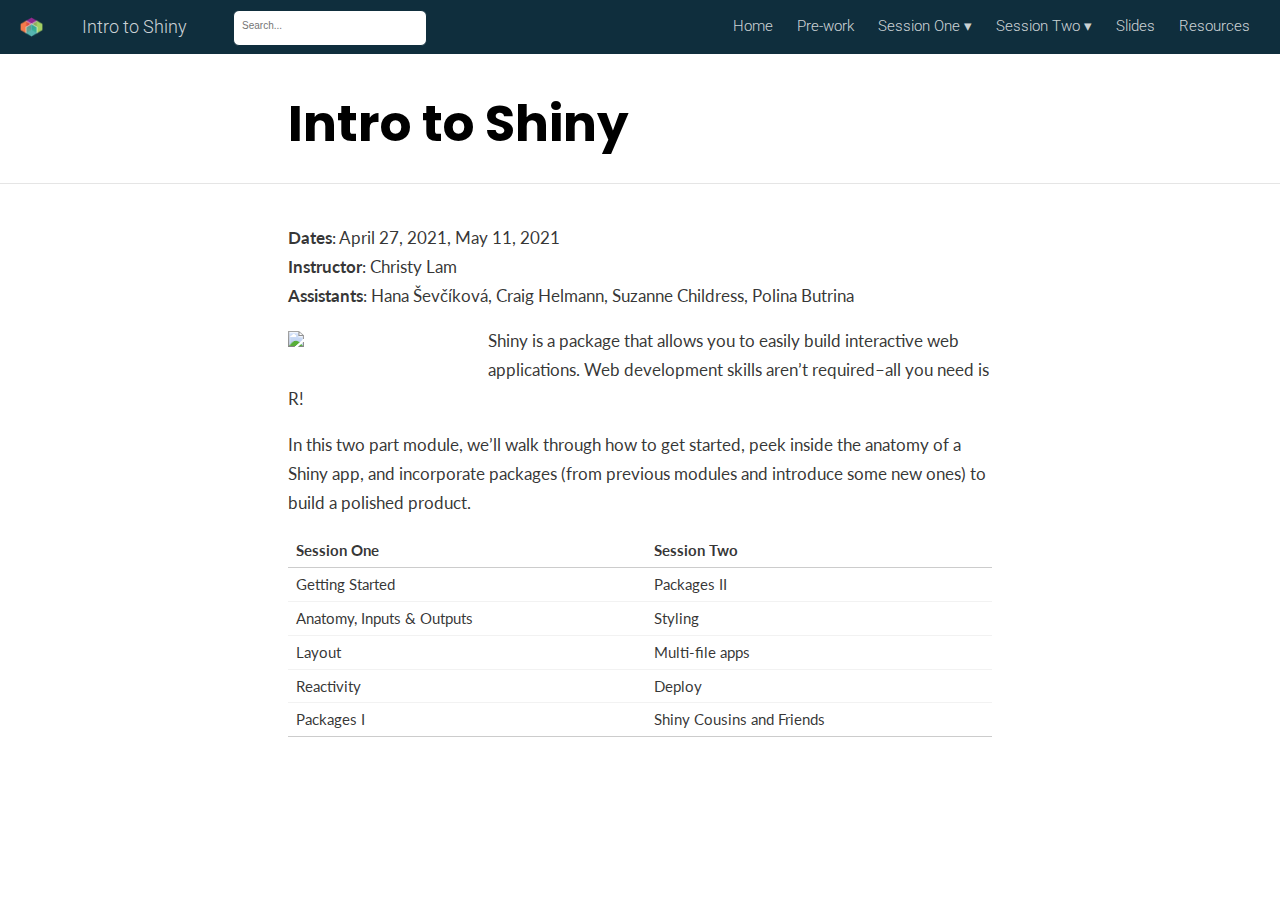
==== commit 55c76b88: "revised session date" ====
--- a/docs/index.html
+++ b/docs/index.html
@@ -2424,6 +2424,7 @@
 <a href="packages_ii.html">Packages II</a>
 <a href="styling.html">Styling</a>
 <a href="multi_file.html">Multi-file Apps</a>
+<a href="deploy.html">Deploy</a>
 </div>
 </div>
 <a href="slides.html">Slides</a>
@@ -2445,7 +2446,7 @@
 
 
 <div class="d-article">
-<p><strong>Dates</strong>: April 27, 2021, May 4, 2021<br />
+<p><strong>Dates</strong>: April 27, 2021, May 11, 2021<br />
 <strong>Instructor</strong>: Christy Lam<br />
 <strong>Assistants</strong>: Hana Ševčíková, Craig Helmann, Suzanne Childress, Polina Butrina</p>
 <div>
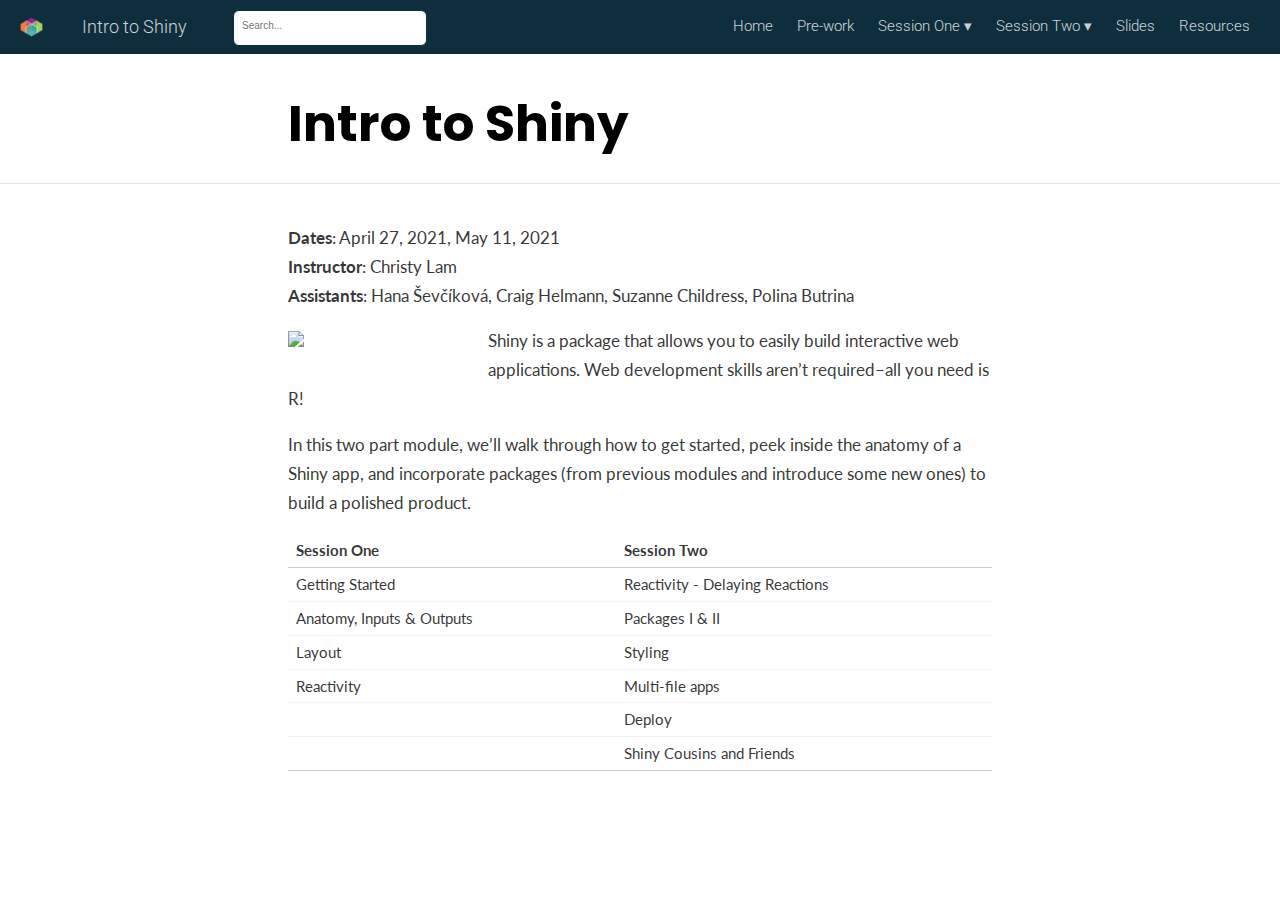
==== commit 0afaaa32: "updated session two agenda" ====
--- a/docs/index.html
+++ b/docs/index.html
@@ -2425,6 +2425,7 @@
 <a href="styling.html">Styling</a>
 <a href="multi_file.html">Multi-file Apps</a>
 <a href="deploy.html">Deploy</a>
+<a href="friends.html">Shiny Cousins and Friends</a>
 </div>
 </div>
 <a href="slides.html">Slides</a>
@@ -2466,22 +2467,26 @@
 <tbody>
 <tr class="odd">
 <td style="text-align: left;">Getting Started</td>
-<td style="text-align: left;">Packages II</td>
+<td style="text-align: left;">Reactivity - Delaying Reactions</td>
 </tr>
 <tr class="even">
 <td style="text-align: left;">Anatomy, Inputs &amp; Outputs</td>
-<td style="text-align: left;">Styling</td>
+<td style="text-align: left;">Packages I &amp; II</td>
 </tr>
 <tr class="odd">
 <td style="text-align: left;">Layout</td>
-<td style="text-align: left;">Multi-file apps</td>
+<td style="text-align: left;">Styling</td>
 </tr>
 <tr class="even">
 <td style="text-align: left;">Reactivity</td>
+<td style="text-align: left;">Multi-file apps</td>
+</tr>
+<tr class="odd">
+<td style="text-align: left;"></td>
 <td style="text-align: left;">Deploy</td>
 </tr>
-<tr class="odd">
-<td style="text-align: left;">Packages I</td>
+<tr class="even">
+<td style="text-align: left;"></td>
 <td style="text-align: left;">Shiny Cousins and Friends</td>
 </tr>
 </tbody>
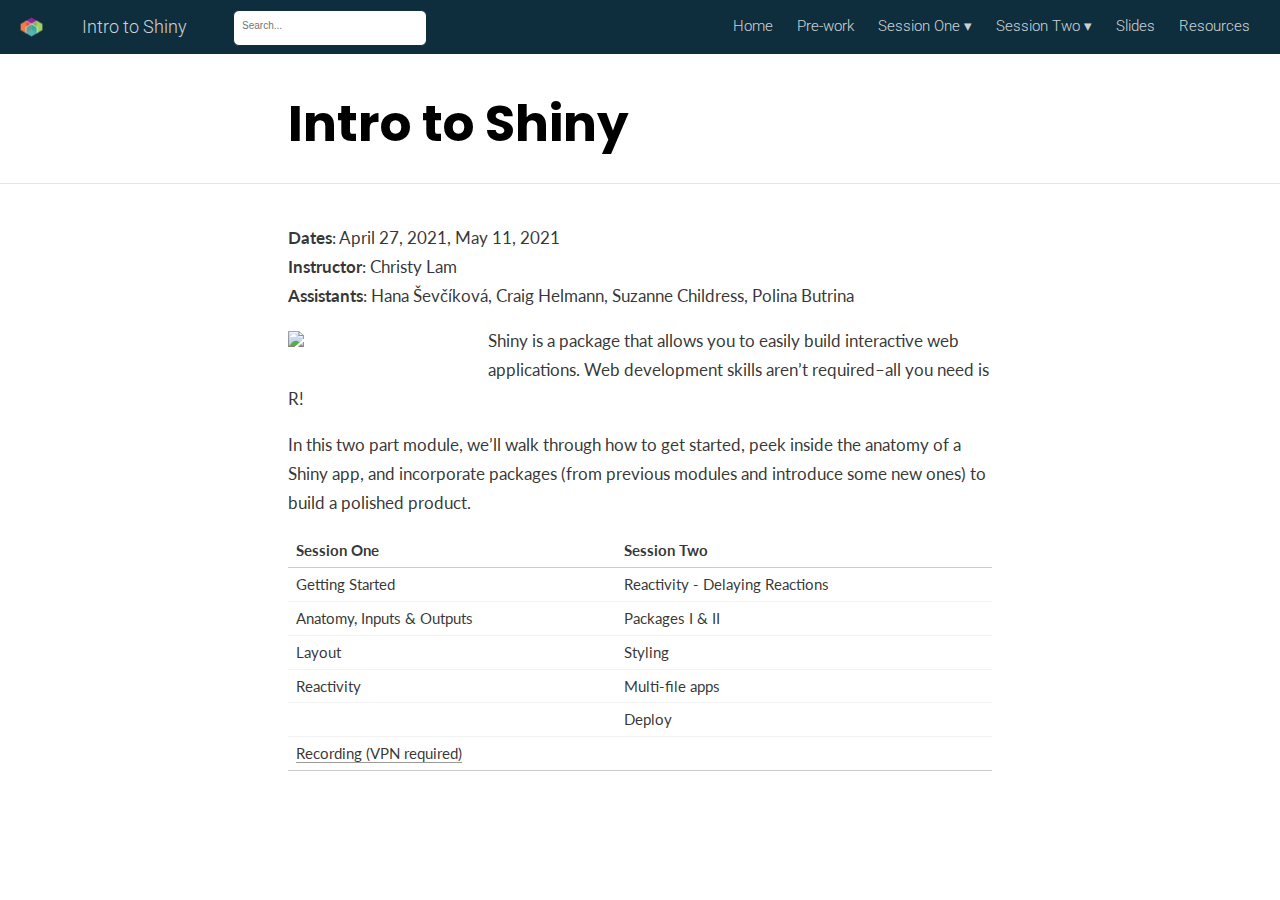
==== commit 0fe70ac5: "added link to recording" ====
--- a/docs/index.html
+++ b/docs/index.html
@@ -2486,8 +2486,8 @@
 <td style="text-align: left;">Deploy</td>
 </tr>
 <tr class="even">
+<td style="text-align: left;"><a href="https://aws-linux/rworkshop2020/recordings/intro-shiny-2021-04-27/zoom_0.mp4">Recording (VPN required)</a></td>
 <td style="text-align: left;"></td>
-<td style="text-align: left;">Shiny Cousins and Friends</td>
 </tr>
 </tbody>
 </table>
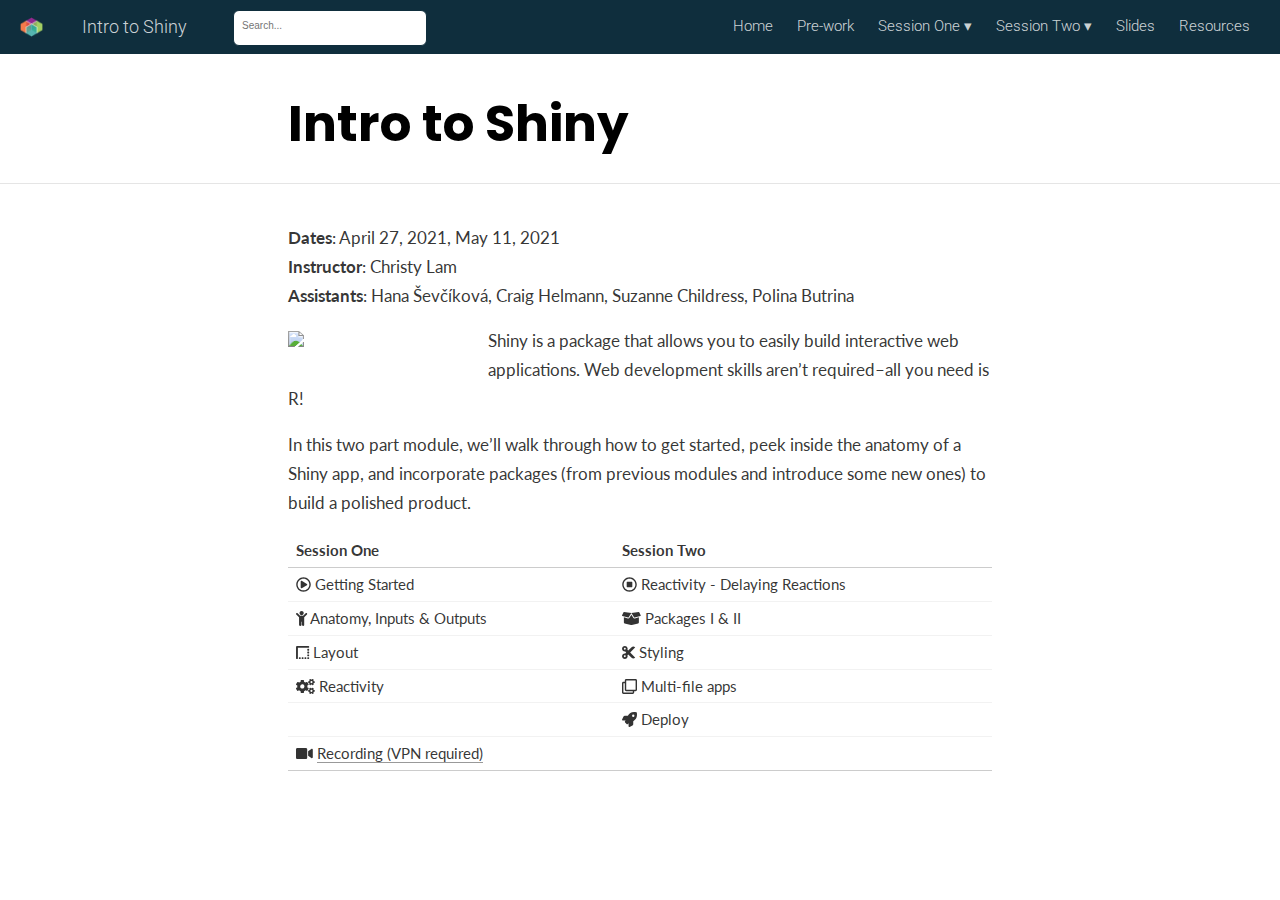
==== commit bc4694c8: "added fontawesome" ====
--- a/docs/index.html
+++ b/docs/index.html
@@ -2466,27 +2466,27 @@
 </thead>
 <tbody>
 <tr class="odd">
-<td style="text-align: left;">Getting Started</td>
-<td style="text-align: left;">Reactivity - Delaying Reactions</td>
+<td style="text-align: left;"><svg aria-hidden="true" role="img" viewBox="0 0 512 512" style="height:1em;width:1em;vertical-align:-0.125em;margin-left:auto;margin-right:auto;font-size:inherit;fill:currentColor;overflow:visible;position:relative;"><path d="M371.7 238l-176-107c-15.8-8.8-35.7 2.5-35.7 21v208c0 18.4 19.8 29.8 35.7 21l176-101c16.4-9.1 16.4-32.8 0-42zM504 256C504 119 393 8 256 8S8 119 8 256s111 248 248 248 248-111 248-248zm-448 0c0-110.5 89.5-200 200-200s200 89.5 200 200-89.5 200-200 200S56 366.5 56 256z"/></svg> Getting Started</td>
+<td style="text-align: left;"><svg aria-hidden="true" role="img" viewBox="0 0 512 512" style="height:1em;width:1em;vertical-align:-0.125em;margin-left:auto;margin-right:auto;font-size:inherit;fill:currentColor;overflow:visible;position:relative;"><path d="M504 256C504 119 393 8 256 8S8 119 8 256s111 248 248 248 248-111 248-248zm-448 0c0-110.5 89.5-200 200-200s200 89.5 200 200-89.5 200-200 200S56 366.5 56 256zm296-80v160c0 8.8-7.2 16-16 16H176c-8.8 0-16-7.2-16-16V176c0-8.8 7.2-16 16-16h160c8.8 0 16 7.2 16 16z"/></svg> Reactivity - Delaying Reactions</td>
 </tr>
 <tr class="even">
-<td style="text-align: left;">Anatomy, Inputs &amp; Outputs</td>
-<td style="text-align: left;">Packages I &amp; II</td>
+<td style="text-align: left;"><svg aria-hidden="true" role="img" viewBox="0 0 384 512" style="height:1em;width:0.75em;vertical-align:-0.125em;margin-left:auto;margin-right:auto;font-size:inherit;fill:currentColor;overflow:visible;position:relative;"><path d="M120 72c0-39.765 32.235-72 72-72s72 32.235 72 72c0 39.764-32.235 72-72 72s-72-32.236-72-72zm254.627 1.373c-12.496-12.497-32.758-12.497-45.254 0L242.745 160H141.254L54.627 73.373c-12.496-12.497-32.758-12.497-45.254 0-12.497 12.497-12.497 32.758 0 45.255L104 213.254V480c0 17.673 14.327 32 32 32h16c17.673 0 32-14.327 32-32V368h16v112c0 17.673 14.327 32 32 32h16c17.673 0 32-14.327 32-32V213.254l94.627-94.627c12.497-12.497 12.497-32.757 0-45.254z"/></svg> Anatomy, Inputs &amp; Outputs</td>
+<td style="text-align: left;"><svg aria-hidden="true" role="img" viewBox="0 0 640 512" style="height:1em;width:1.25em;vertical-align:-0.125em;margin-left:auto;margin-right:auto;font-size:inherit;fill:currentColor;overflow:visible;position:relative;"><path d="M425.7 256c-16.9 0-32.8-9-41.4-23.4L320 126l-64.2 106.6c-8.7 14.5-24.6 23.5-41.5 23.5-4.5 0-9-.6-13.3-1.9L64 215v178c0 14.7 10 27.5 24.2 31l216.2 54.1c10.2 2.5 20.9 2.5 31 0L551.8 424c14.2-3.6 24.2-16.4 24.2-31V215l-137 39.1c-4.3 1.3-8.8 1.9-13.3 1.9zm212.6-112.2L586.8 41c-3.1-6.2-9.8-9.8-16.7-8.9L320 64l91.7 152.1c3.8 6.3 11.4 9.3 18.5 7.3l197.9-56.5c9.9-2.9 14.7-13.9 10.2-23.1zM53.2 41L1.7 143.8c-4.6 9.2.3 20.2 10.1 23l197.9 56.5c7.1 2 14.7-1 18.5-7.3L320 64 69.8 32.1c-6.9-.8-13.5 2.7-16.6 8.9z"/></svg> Packages I &amp; II</td>
 </tr>
 <tr class="odd">
-<td style="text-align: left;">Layout</td>
-<td style="text-align: left;">Styling</td>
+<td style="text-align: left;"><svg aria-hidden="true" role="img" viewBox="0 0 448 512" style="height:1em;width:0.88em;vertical-align:-0.125em;margin-left:auto;margin-right:auto;font-size:inherit;fill:currentColor;overflow:visible;position:relative;"><path d="M240 416h-32a16 16 0 0 0-16 16v32a16 16 0 0 0 16 16h32a16 16 0 0 0 16-16v-32a16 16 0 0 0-16-16zm-96 0h-32a16 16 0 0 0-16 16v32a16 16 0 0 0 16 16h32a16 16 0 0 0 16-16v-32a16 16 0 0 0-16-16zm192 0h-32a16 16 0 0 0-16 16v32a16 16 0 0 0 16 16h32a16 16 0 0 0 16-16v-32a16 16 0 0 0-16-16zm96-192h-32a16 16 0 0 0-16 16v32a16 16 0 0 0 16 16h32a16 16 0 0 0 16-16v-32a16 16 0 0 0-16-16zm0 96h-32a16 16 0 0 0-16 16v32a16 16 0 0 0 16 16h32a16 16 0 0 0 16-16v-32a16 16 0 0 0-16-16zm0 96h-32a16 16 0 0 0-16 16v32a16 16 0 0 0 16 16h32a16 16 0 0 0 16-16v-32a16 16 0 0 0-16-16zm0-288h-32a16 16 0 0 0-16 16v32a16 16 0 0 0 16 16h32a16 16 0 0 0 16-16v-32a16 16 0 0 0-16-16zm0-96H32A32 32 0 0 0 0 64v400a16 16 0 0 0 16 16h32a16 16 0 0 0 16-16V96h368a16 16 0 0 0 16-16V48a16 16 0 0 0-16-16z"/></svg> Layout</td>
+<td style="text-align: left;"><svg aria-hidden="true" role="img" viewBox="0 0 448 512" style="height:1em;width:0.88em;vertical-align:-0.125em;margin-left:auto;margin-right:auto;font-size:inherit;fill:currentColor;overflow:visible;position:relative;"><path d="M278.06 256L444.48 89.57c4.69-4.69 4.69-12.29 0-16.97-32.8-32.8-85.99-32.8-118.79 0L210.18 188.12l-24.86-24.86c4.31-10.92 6.68-22.81 6.68-35.26 0-53.02-42.98-96-96-96S0 74.98 0 128s42.98 96 96 96c4.54 0 8.99-.32 13.36-.93L142.29 256l-32.93 32.93c-4.37-.61-8.83-.93-13.36-.93-53.02 0-96 42.98-96 96s42.98 96 96 96 96-42.98 96-96c0-12.45-2.37-24.34-6.68-35.26l24.86-24.86L325.69 439.4c32.8 32.8 85.99 32.8 118.79 0 4.69-4.68 4.69-12.28 0-16.97L278.06 256zM96 160c-17.64 0-32-14.36-32-32s14.36-32 32-32 32 14.36 32 32-14.36 32-32 32zm0 256c-17.64 0-32-14.36-32-32s14.36-32 32-32 32 14.36 32 32-14.36 32-32 32z"/></svg> Styling</td>
 </tr>
 <tr class="even">
-<td style="text-align: left;">Reactivity</td>
-<td style="text-align: left;">Multi-file apps</td>
+<td style="text-align: left;"><svg aria-hidden="true" role="img" viewBox="0 0 640 512" style="height:1em;width:1.25em;vertical-align:-0.125em;margin-left:auto;margin-right:auto;font-size:inherit;fill:currentColor;overflow:visible;position:relative;"><path d="M512.1 191l-8.2 14.3c-3 5.3-9.4 7.5-15.1 5.4-11.8-4.4-22.6-10.7-32.1-18.6-4.6-3.8-5.8-10.5-2.8-15.7l8.2-14.3c-6.9-8-12.3-17.3-15.9-27.4h-16.5c-6 0-11.2-4.3-12.2-10.3-2-12-2.1-24.6 0-37.1 1-6 6.2-10.4 12.2-10.4h16.5c3.6-10.1 9-19.4 15.9-27.4l-8.2-14.3c-3-5.2-1.9-11.9 2.8-15.7 9.5-7.9 20.4-14.2 32.1-18.6 5.7-2.1 12.1.1 15.1 5.4l8.2 14.3c10.5-1.9 21.2-1.9 31.7 0L552 6.3c3-5.3 9.4-7.5 15.1-5.4 11.8 4.4 22.6 10.7 32.1 18.6 4.6 3.8 5.8 10.5 2.8 15.7l-8.2 14.3c6.9 8 12.3 17.3 15.9 27.4h16.5c6 0 11.2 4.3 12.2 10.3 2 12 2.1 24.6 0 37.1-1 6-6.2 10.4-12.2 10.4h-16.5c-3.6 10.1-9 19.4-15.9 27.4l8.2 14.3c3 5.2 1.9 11.9-2.8 15.7-9.5 7.9-20.4 14.2-32.1 18.6-5.7 2.1-12.1-.1-15.1-5.4l-8.2-14.3c-10.4 1.9-21.2 1.9-31.7 0zm-10.5-58.8c38.5 29.6 82.4-14.3 52.8-52.8-38.5-29.7-82.4 14.3-52.8 52.8zM386.3 286.1l33.7 16.8c10.1 5.8 14.5 18.1 10.5 29.1-8.9 24.2-26.4 46.4-42.6 65.8-7.4 8.9-20.2 11.1-30.3 5.3l-29.1-16.8c-16 13.7-34.6 24.6-54.9 31.7v33.6c0 11.6-8.3 21.6-19.7 23.6-24.6 4.2-50.4 4.4-75.9 0-11.5-2-20-11.9-20-23.6V418c-20.3-7.2-38.9-18-54.9-31.7L74 403c-10 5.8-22.9 3.6-30.3-5.3-16.2-19.4-33.3-41.6-42.2-65.7-4-10.9.4-23.2 10.5-29.1l33.3-16.8c-3.9-20.9-3.9-42.4 0-63.4L12 205.8c-10.1-5.8-14.6-18.1-10.5-29 8.9-24.2 26-46.4 42.2-65.8 7.4-8.9 20.2-11.1 30.3-5.3l29.1 16.8c16-13.7 34.6-24.6 54.9-31.7V57.1c0-11.5 8.2-21.5 19.6-23.5 24.6-4.2 50.5-4.4 76-.1 11.5 2 20 11.9 20 23.6v33.6c20.3 7.2 38.9 18 54.9 31.7l29.1-16.8c10-5.8 22.9-3.6 30.3 5.3 16.2 19.4 33.2 41.6 42.1 65.8 4 10.9.1 23.2-10 29.1l-33.7 16.8c3.9 21 3.9 42.5 0 63.5zm-117.6 21.1c59.2-77-28.7-164.9-105.7-105.7-59.2 77 28.7 164.9 105.7 105.7zm243.4 182.7l-8.2 14.3c-3 5.3-9.4 7.5-15.1 5.4-11.8-4.4-22.6-10.7-32.1-18.6-4.6-3.8-5.8-10.5-2.8-15.7l8.2-14.3c-6.9-8-12.3-17.3-15.9-27.4h-16.5c-6 0-11.2-4.3-12.2-10.3-2-12-2.1-24.6 0-37.1 1-6 6.2-10.4 12.2-10.4h16.5c3.6-10.1 9-19.4 15.9-27.4l-8.2-14.3c-3-5.2-1.9-11.9 2.8-15.7 9.5-7.9 20.4-14.2 32.1-18.6 5.7-2.1 12.1.1 15.1 5.4l8.2 14.3c10.5-1.9 21.2-1.9 31.7 0l8.2-14.3c3-5.3 9.4-7.5 15.1-5.4 11.8 4.4 22.6 10.7 32.1 18.6 4.6 3.8 5.8 10.5 2.8 15.7l-8.2 14.3c6.9 8 12.3 17.3 15.9 27.4h16.5c6 0 11.2 4.3 12.2 10.3 2 12 2.1 24.6 0 37.1-1 6-6.2 10.4-12.2 10.4h-16.5c-3.6 10.1-9 19.4-15.9 27.4l8.2 14.3c3 5.2 1.9 11.9-2.8 15.7-9.5 7.9-20.4 14.2-32.1 18.6-5.7 2.1-12.1-.1-15.1-5.4l-8.2-14.3c-10.4 1.9-21.2 1.9-31.7 0zM501.6 431c38.5 29.6 82.4-14.3 52.8-52.8-38.5-29.6-82.4 14.3-52.8 52.8z"/></svg> Reactivity</td>
+<td style="text-align: left;"><svg aria-hidden="true" role="img" viewBox="0 0 512 512" style="height:1em;width:1em;vertical-align:-0.125em;margin-left:auto;margin-right:auto;font-size:inherit;fill:currentColor;overflow:visible;position:relative;"><path d="M464 0H144c-26.51 0-48 21.49-48 48v48H48c-26.51 0-48 21.49-48 48v320c0 26.51 21.49 48 48 48h320c26.51 0 48-21.49 48-48v-48h48c26.51 0 48-21.49 48-48V48c0-26.51-21.49-48-48-48zM362 464H54a6 6 0 0 1-6-6V150a6 6 0 0 1 6-6h42v224c0 26.51 21.49 48 48 48h224v42a6 6 0 0 1-6 6zm96-96H150a6 6 0 0 1-6-6V54a6 6 0 0 1 6-6h308a6 6 0 0 1 6 6v308a6 6 0 0 1-6 6z"/></svg> Multi-file apps</td>
 </tr>
 <tr class="odd">
 <td style="text-align: left;"></td>
-<td style="text-align: left;">Deploy</td>
+<td style="text-align: left;"><svg aria-hidden="true" role="img" viewBox="0 0 512 512" style="height:1em;width:1em;vertical-align:-0.125em;margin-left:auto;margin-right:auto;font-size:inherit;fill:currentColor;overflow:visible;position:relative;"><path d="M505.12019,19.09375c-1.18945-5.53125-6.65819-11-12.207-12.1875C460.716,0,435.507,0,410.40747,0,307.17523,0,245.26909,55.20312,199.05238,128H94.83772c-16.34763.01562-35.55658,11.875-42.88664,26.48438L2.51562,253.29688A28.4,28.4,0,0,0,0,264a24.00867,24.00867,0,0,0,24.00582,24H127.81618l-22.47457,22.46875c-11.36521,11.36133-12.99607,32.25781,0,45.25L156.24582,406.625c11.15623,11.1875,32.15619,13.15625,45.27726,0l22.47457-22.46875V488a24.00867,24.00867,0,0,0,24.00581,24,28.55934,28.55934,0,0,0,10.707-2.51562l98.72834-49.39063c14.62888-7.29687,26.50776-26.5,26.50776-42.85937V312.79688c72.59753-46.3125,128.03493-108.40626,128.03493-211.09376C512.07526,76.5,512.07526,51.29688,505.12019,19.09375ZM384.04033,168A40,40,0,1,1,424.05,128,40.02322,40.02322,0,0,1,384.04033,168Z"/></svg> Deploy</td>
 </tr>
 <tr class="even">
-<td style="text-align: left;"><a href="https://aws-linux/rworkshop2020/recordings/intro-shiny-2021-04-27/zoom_0.mp4">Recording (VPN required)</a></td>
+<td style="text-align: left;"><svg aria-hidden="true" role="img" viewBox="0 0 576 512" style="height:1em;width:1.12em;vertical-align:-0.125em;margin-left:auto;margin-right:auto;font-size:inherit;fill:currentColor;overflow:visible;position:relative;"><path d="M336.2 64H47.8C21.4 64 0 85.4 0 111.8v288.4C0 426.6 21.4 448 47.8 448h288.4c26.4 0 47.8-21.4 47.8-47.8V111.8c0-26.4-21.4-47.8-47.8-47.8zm189.4 37.7L416 177.3v157.4l109.6 75.5c21.2 14.6 50.4-.3 50.4-25.8V127.5c0-25.4-29.1-40.4-50.4-25.8z"/></svg> <a href="https://aws-linux/rworkshop2020/recordings/intro-shiny-2021-04-27/zoom_0.mp4">Recording (VPN required)</a></td>
 <td style="text-align: left;"></td>
 </tr>
 </tbody>
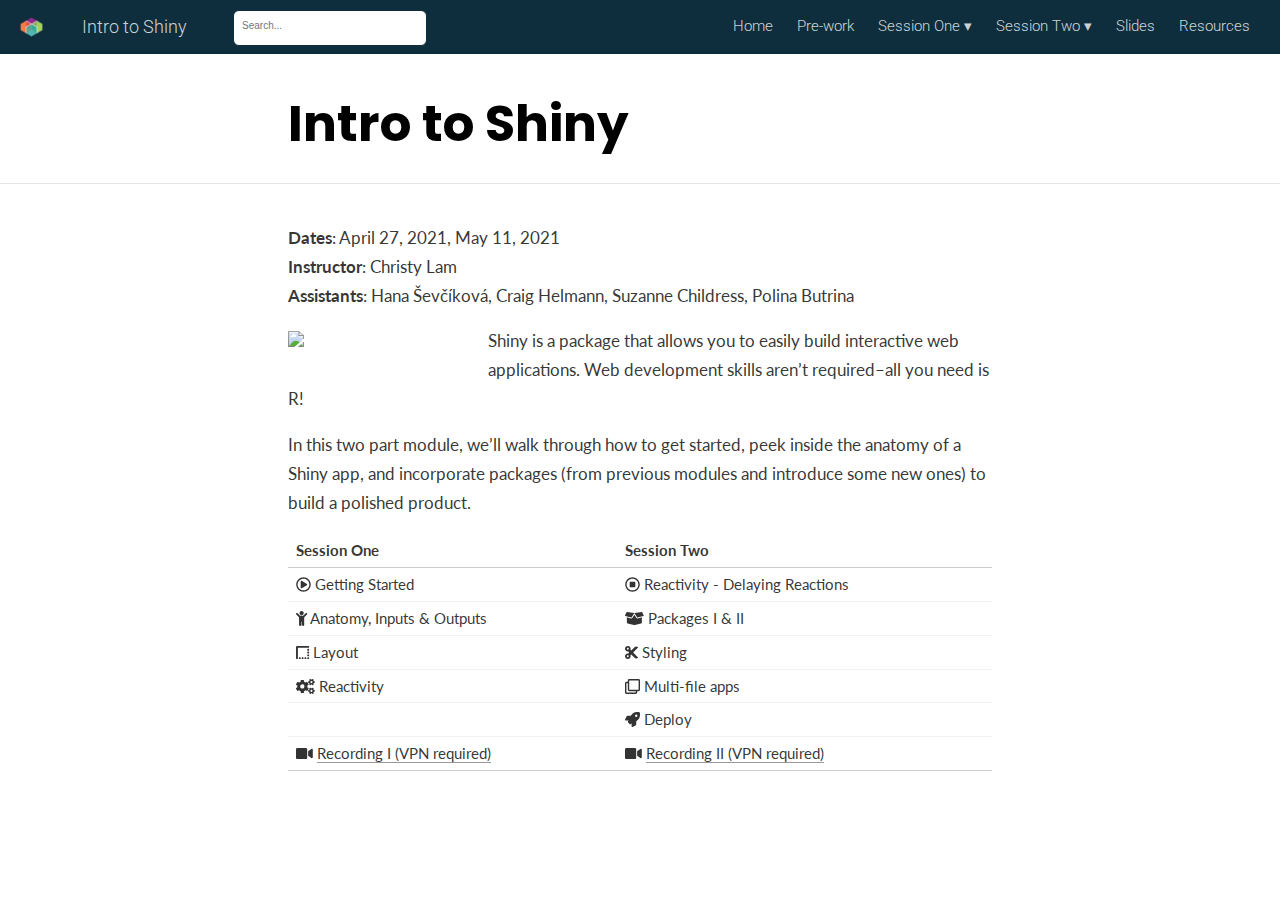
==== commit da9e9825: "added second recording link" ====
--- a/docs/index.html
+++ b/docs/index.html
@@ -2486,8 +2486,8 @@
 <td style="text-align: left;"><svg aria-hidden="true" role="img" viewBox="0 0 512 512" style="height:1em;width:1em;vertical-align:-0.125em;margin-left:auto;margin-right:auto;font-size:inherit;fill:currentColor;overflow:visible;position:relative;"><path d="M505.12019,19.09375c-1.18945-5.53125-6.65819-11-12.207-12.1875C460.716,0,435.507,0,410.40747,0,307.17523,0,245.26909,55.20312,199.05238,128H94.83772c-16.34763.01562-35.55658,11.875-42.88664,26.48438L2.51562,253.29688A28.4,28.4,0,0,0,0,264a24.00867,24.00867,0,0,0,24.00582,24H127.81618l-22.47457,22.46875c-11.36521,11.36133-12.99607,32.25781,0,45.25L156.24582,406.625c11.15623,11.1875,32.15619,13.15625,45.27726,0l22.47457-22.46875V488a24.00867,24.00867,0,0,0,24.00581,24,28.55934,28.55934,0,0,0,10.707-2.51562l98.72834-49.39063c14.62888-7.29687,26.50776-26.5,26.50776-42.85937V312.79688c72.59753-46.3125,128.03493-108.40626,128.03493-211.09376C512.07526,76.5,512.07526,51.29688,505.12019,19.09375ZM384.04033,168A40,40,0,1,1,424.05,128,40.02322,40.02322,0,0,1,384.04033,168Z"/></svg> Deploy</td>
 </tr>
 <tr class="even">
-<td style="text-align: left;"><svg aria-hidden="true" role="img" viewBox="0 0 576 512" style="height:1em;width:1.12em;vertical-align:-0.125em;margin-left:auto;margin-right:auto;font-size:inherit;fill:currentColor;overflow:visible;position:relative;"><path d="M336.2 64H47.8C21.4 64 0 85.4 0 111.8v288.4C0 426.6 21.4 448 47.8 448h288.4c26.4 0 47.8-21.4 47.8-47.8V111.8c0-26.4-21.4-47.8-47.8-47.8zm189.4 37.7L416 177.3v157.4l109.6 75.5c21.2 14.6 50.4-.3 50.4-25.8V127.5c0-25.4-29.1-40.4-50.4-25.8z"/></svg> <a href="https://aws-linux/rworkshop2020/recordings/intro-shiny-2021-04-27/zoom_0.mp4">Recording (VPN required)</a></td>
-<td style="text-align: left;"></td>
+<td style="text-align: left;"><svg aria-hidden="true" role="img" viewBox="0 0 576 512" style="height:1em;width:1.12em;vertical-align:-0.125em;margin-left:auto;margin-right:auto;font-size:inherit;fill:currentColor;overflow:visible;position:relative;"><path d="M336.2 64H47.8C21.4 64 0 85.4 0 111.8v288.4C0 426.6 21.4 448 47.8 448h288.4c26.4 0 47.8-21.4 47.8-47.8V111.8c0-26.4-21.4-47.8-47.8-47.8zm189.4 37.7L416 177.3v157.4l109.6 75.5c21.2 14.6 50.4-.3 50.4-25.8V127.5c0-25.4-29.1-40.4-50.4-25.8z"/></svg> <a href="https://aws-linux/rworkshop2020/recordings/intro-shiny-2021-04-27/zoom_0.mp4">Recording I (VPN required)</a></td>
+<td style="text-align: left;"><svg aria-hidden="true" role="img" viewBox="0 0 576 512" style="height:1em;width:1.12em;vertical-align:-0.125em;margin-left:auto;margin-right:auto;font-size:inherit;fill:currentColor;overflow:visible;position:relative;"><path d="M336.2 64H47.8C21.4 64 0 85.4 0 111.8v288.4C0 426.6 21.4 448 47.8 448h288.4c26.4 0 47.8-21.4 47.8-47.8V111.8c0-26.4-21.4-47.8-47.8-47.8zm189.4 37.7L416 177.3v157.4l109.6 75.5c21.2 14.6 50.4-.3 50.4-25.8V127.5c0-25.4-29.1-40.4-50.4-25.8z"/></svg> <a href="https://aws-linux/rworkshop2020/recordings/intro-shiny-II-2021-05-11/zoom_0.mp4">Recording II (VPN required)</a></td>
 </tr>
 </tbody>
 </table>
